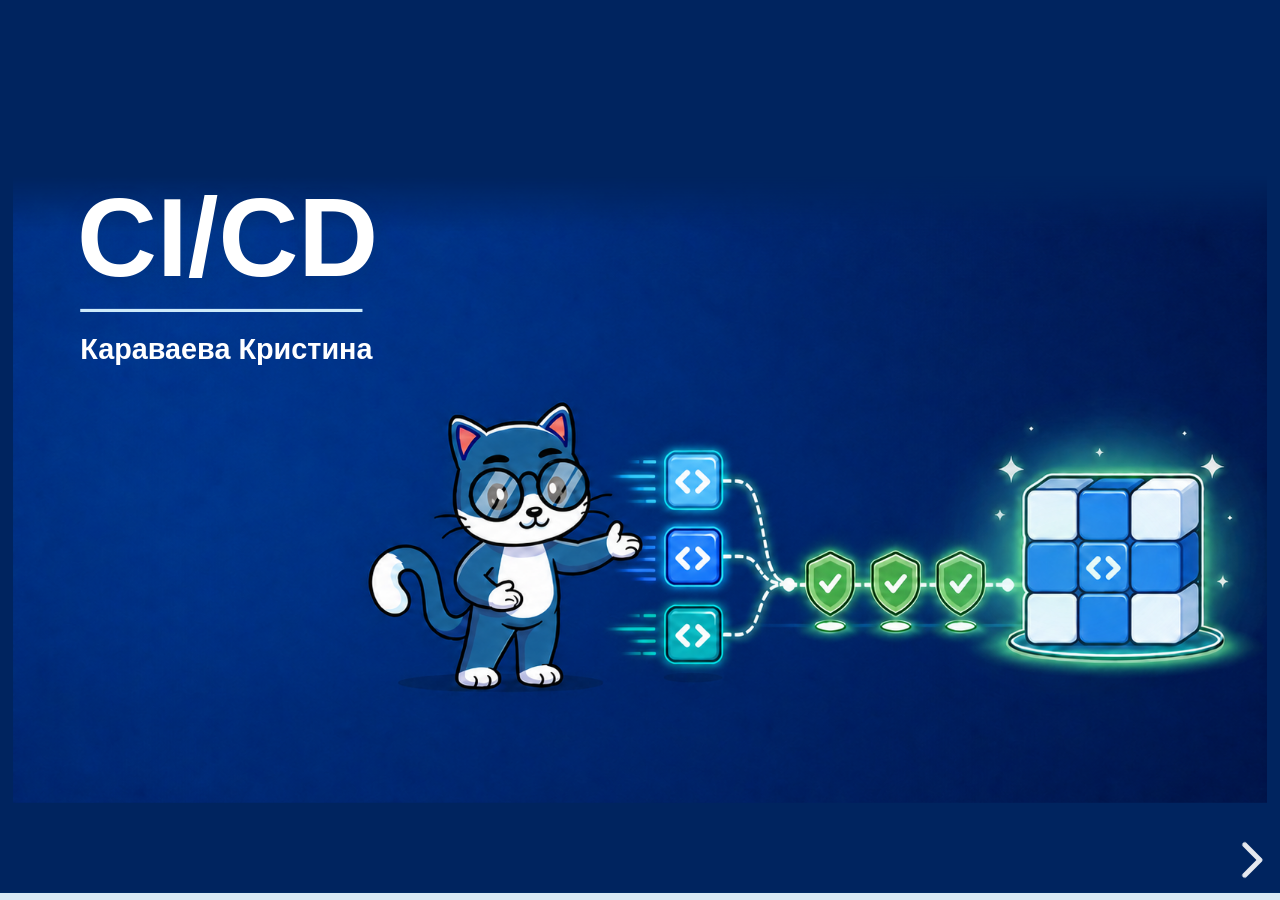
==== ci-cd-vetmanager/index.html @ f10a4ee6 "Place presentation at project Pages path" ====
<!doctype html>
<html lang="ru">
<head>
  <meta charset="utf-8">
  <meta name="viewport" content="width=device-width, initial-scale=1.0">
  <title>CI/CD — Караваева Кристина</title>
  <link rel="stylesheet" href="vendor/reveal/reveal.css">
  <link rel="stylesheet" href="css/vetmanager.css">
</head>
<body>
<script>if (new URLSearchParams(location.search).has('review-all')) document.body.classList.add('review-all');</script>
<div class="reveal">
  <div class="slides">

    <section class="title-slide" data-background-color="#00245f">
      <img class="title-slide__art" src="assets/images/title-concept-multiple-developers-shared-system-v3-motion-lines.png" alt="">
      <h1>CI/CD</h1><div class="rule"></div><div class="author">Караваева Кристина</div>
      <aside class="notes">Коротко представиться и обозначить цель: поговорить не только о pipeline, а о постоянной интеграции как о способе совместной работы.</aside>
    </section>

    <section class="center pipeline-intro">
      <img class="pipeline-intro__screen" src="assets/images/slide-02-image-01.png" alt="GitLab и CI">
      <div class="vm-brand-footer footer-left" aria-hidden="true">
        <img src="assets/images/vetmanager-footer-logo.png" alt="">
      </div>
      <aside class="notes">Начать с привычного образа CI в GitLab, а затем отделить интерфейс pipeline от самой инженерной практики.</aside>
    </section>

    <section class="dark-path" data-background-color="#000072">
      <h2>Путь изменения: от задачи до клиента</h2>
      <div class="path-track path-track--combined">
        <div class="path-illustration path-illustration--task fragment" data-fragment-index="0"><img src="assets/images/vm-cat-laptop-transparent.png" alt="Задача от Product Manager"><span>Задача от<br>Product Manager</span></div><div class="path-arrow path-link fragment" data-fragment-index="1"></div>
        <div class="path-step path-step--developer fragment" data-fragment-index="2">Developer<span class="path-caption">Git Push</span></div><div class="path-arrow path-link fragment" data-fragment-index="3"></div>
        <div class="path-step fragment" data-fragment-index="4">Code</div><div class="path-arrow path-link fragment" data-fragment-index="5"></div>
        <div class="path-step path-step--ci fragment" data-fragment-index="6">CI</div><div class="path-arrow path-link fragment" data-fragment-index="8"></div>
        <div class="path-cd-group fragment" data-fragment-index="9">
          <span class="path-phase-label">CD</span>
          <div class="path-step">Release</div><div class="path-arrow path-link"></div><div class="path-step path-step--deploy">Deploy</div>
        </div>
        <div class="path-arrow path-link path-link--client fragment" data-fragment-index="10"></div>
        <div class="path-illustration path-illustration--client fragment" data-fragment-index="11"><img src="assets/images/vm-cat-vet-transparent.png" alt="Клиент"><span>Клиент</span></div>
      </div>
      <div class="ci-workflow-panel fragment" data-fragment-index="7">
        <div class="ci-workflow-title">Базовый workflow CI</div>
        <div class="ci-workflow-flow">
          <span class="ci-flow-stage">Build</span><b class="ci-flow-arrow">→</b><span class="ci-flow-stage">Tests</span><b class="ci-flow-arrow">→</b><span class="ci-flow-stage">Lint</span><b class="ci-flow-arrow">→</b><span class="ci-flow-stage">Static Analysis</span><b class="ci-flow-arrow">→</b><span class="ci-ready ci-flow-stage">Ready for deploy</span>
        </div>
      </div>
      <div class="path-conclusion fragment" data-fragment-index="12">Ценность появляется, когда изменение дошло до клиента</div>
      <div class="vm-brand-footer footer-standard footer-inverse" aria-hidden="true"><img src="assets/images/vetmanager-footer-logo-inverse-transparent.png" alt=""></div>
      <aside class="notes">Любое изменение начинается не с кода, а с потребности клиента. Программист написал код, залил изменения — CI автоматически проверил их. Но на этом путь изменения не заканчивается. Дальше начинается CD: подготавливается Release и выполняется Deploy. И только после Deploy результат становится доступен клиенту. Поэтому написанный или даже успешно проверенный код сам по себе ещё не приносит ценности. Ценность появляется, когда изменение действительно дошло до клиента.</aside>
    </section>

    <section class="definition-slide">
      <h2>Из чего состоит CI/CD</h2>
      <div class="definition-grid">
        <div class="definition-card definition-card--focus">
          <h3>Continuous<br>Integration</h3>
          <p>Практика частого объединения небольших изменений с общей кодовой базой и их автоматической проверки</p>
        </div>
        <div class="definition-card">
          <h3>Continuous<br>Delivery</h3>
          <p>Система всегда готова к релизу, выкладка в production запускается вручную</p>
        </div>
        <div class="definition-card">
          <h3>Continuous<br>Deployment</h3>
          <p>Каждое успешно проверенное изменение автоматически выкладывается в production</p>
        </div>
      </div>
      <div class="vm-brand-footer footer-standard" aria-hidden="true"><img src="assets/images/vetmanager-footer-logo.png" alt=""></div>
      <aside class="notes">CI — это практика частого объединения небольших изменений и их автоматической проверки. Continuous Delivery означает, что система постоянно готова к выпуску, но production deploy запускает человек. В Continuous Deployment успешно проверенное изменение выкладывается автоматически. Основной акцент первой части доклада — Continuous Integration.</aside>
    </section>

    <section>
      <h2>Типичный pipeline</h2>
      <div class="screenshot-one"><img src="assets/images/slide-06-image-01.png" alt="Pipeline"></div>
      <div class="vm-brand-footer footer-standard" aria-hidden="true"><img src="assets/images/vetmanager-footer-logo.png" alt=""></div>
      <aside class="notes">На реальном pipeline показать параллельные этапы. Подчеркнуть: pipeline — инструмент CI, но не вся практика.</aside>
    </section>

    <section class="goals-slide">
      <h2>Основные цели CI</h2>
      <div class="goals-layout">
        <div class="definition-grid">
          <div class="definition-card definition-card--focus"><h3>1. Быстрая<br>обратная связь</h3><ul><li>Успешно ли собираются Docker-образы приложения</li><li>Упали ли тесты</li><li>Есть ли конфликт зависимостей</li></ul></div>
          <div class="definition-card"><h3>2. Меньше<br>integration hell</h3><ul><li>Меньше merge-конфликтов</li><li>Раньше видны несовместимые изменения</li><li>Интеграция маленькими порциями</li></ul></div>
          <div class="definition-card"><h3>3. Автоматизация<br>качества</h3><ul><li>Code style</li><li>Security scanning и SAST</li><li>Coverage</li><li>Dependency checks</li></ul></div>
        </div>
        <div class="goals-ci-visual"><img src="assets/images/continuous-integration-green-pipeline.png" alt="Успешный pipeline Continuous Integration"></div>
      </div>
      <div class="vm-brand-footer footer-standard" aria-hidden="true"><img src="assets/images/vetmanager-footer-logo.png" alt=""></div>
      <aside class="notes">CI нужен не ради зелёного экрана. Он быстрее сообщает о проблемах, уменьшает стоимость интеграции и автоматизирует повторяющиеся проверки.</aside>
    </section>

    <section class="practice-overview">
      <h2>Практики хорошего CI</h2>
      <div class="practice-grid">
        <div class="card practice active">Маленькие коммиты</div><div class="card practice">Частые merge</div>
        <div class="card practice">Fast feedback</div><div class="card practice">Green build policy</div>
      </div><div class="vm-brand-footer footer-standard" aria-hidden="true"><img src="assets/images/vetmanager-footer-logo.png" alt=""></div>
      <aside class="notes">Первая практика — небольшие изменения. Чем меньше change set, тем проще понять причину проблемы.</aside>
    </section>

    <section class="small-change-criteria-slide">
      <h2>Что значит небольшое изменение?</h2>
      <p class="subtitle">Не количество строк, а свойства изменения</p>
      <div class="small-change-criteria">
        <div class="small-change-criterion"><span>1</span><strong>Одна понятная цель</strong></div>
        <div class="small-change-criterion"><span>2</span><strong>Легко понять и проверить</strong></div>
        <div class="small-change-criterion"><span>3</span><strong>Можно безопасно интегрировать</strong></div>
        <div class="small-change-criterion"><span>4</span><strong>После интеграции система работает</strong></div>
        <div class="small-change-criterion"><span>5</span><strong>Причину ошибки легко найти</strong></div>
        <div class="small-change-criterion"><span>6</span><strong>Изменение можно быстро откатить</strong></div>
      </div>
      <div class="vm-brand-footer footer-standard" aria-hidden="true"><img src="assets/images/vetmanager-footer-logo.png" alt=""></div>
      <aside class="notes">Универсального числа строк нет. В книгах «Совершенный код» и «Экстремальное программирование» размер определяется не количеством строк, а свойствами изменения. А теперь посмотрим на исторические примеры, в которых почти все эти признаки нарушены.</aside>
    </section>

    <section>
      <h2>Маленькие коммиты</h2><p class="subtitle">Чем меньше change set, тем легче локализовать проблему</p>
      <div class="screenshots"><img src="assets/images/slide-09-image-01.png"><img src="assets/images/slide-09-image-02.png"></div>
      <div class="vm-brand-footer footer-standard" aria-hidden="true"><img src="assets/images/vetmanager-footer-logo.png" alt=""></div>
      <aside class="notes">На примерах показать, как тысячи строк и десятки файлов превращают одну задачу в набор связанных рисков.</aside>
    </section>

    <section class="practice-overview">
      <h2>Практики хорошего CI</h2>
      <div class="practice-grid">
        <div class="card practice">Маленькие коммиты</div><div class="card practice active">Частые merge</div>
        <div class="card practice">Fast feedback</div><div class="card practice">Green build policy</div>
      </div><div class="vm-brand-footer footer-standard" aria-hidden="true"><img src="assets/images/vetmanager-footer-logo.png" alt=""></div>
      <aside class="notes">Следующая практика — не держать feature-ветки неделями.</aside>
    </section>

    <section>
      <h2>Частые merge</h2><p class="subtitle">Feature branches не должны жить неделями</p>
      <div class="screenshots"><img src="assets/images/slide-11-image-01.png"><img src="assets/images/slide-11-image-02.png"></div>
      <div class="vm-brand-footer footer-standard" aria-hidden="true"><img src="assets/images/vetmanager-footer-logo.png" alt=""></div>
      <aside class="notes">Показать реальный возраст MR. За месяцы основная ветка и feature-ветка успевают сильно разойтись.</aside>
    </section>

    <section class="practice-overview">
      <h2>Практики хорошего CI</h2>
      <div class="practice-grid">
        <div class="card practice">Маленькие коммиты</div><div class="card practice">Частые merge</div>
        <div class="card practice active">Fast feedback</div><div class="card practice">Green build policy</div>
      </div><div class="vm-brand-footer footer-standard" aria-hidden="true"><img src="assets/images/vetmanager-footer-logo.png" alt=""></div>
      <aside class="notes">Чем быстрее pipeline, тем быстрее разработчик получает полезный сигнал, пока контекст задачи не потерян.</aside>
    </section>

    <section>
      <h2>Fast feedback</h2><p class="subtitle">CI должен быстро возвращать результат: в идеале — менее чем за 10 минут</p>
      <div class="screenshots"><img src="assets/images/slide-13-image-01.png"><img src="assets/images/slide-13-image-02.png"></div>
      <div class="vm-brand-footer footer-standard" aria-hidden="true"><img src="assets/images/vetmanager-footer-logo.png" alt=""></div>
      <aside class="notes">На примере показать параллельное выполнение build, codecheck и тестов. Ждём не сумму этапов, а самый длинный путь.</aside>
    </section>

    <section class="practice-overview">
      <h2>Практики хорошего CI</h2>
      <div class="practice-grid">
        <div class="card practice">Маленькие коммиты</div><div class="card practice">Частые merge</div>
        <div class="card practice">Fast feedback</div><div class="card practice active">Green build policy</div>
      </div><div class="vm-brand-footer footer-standard" aria-hidden="true"><img src="assets/images/vetmanager-footer-logo.png" alt=""></div>
      <aside class="notes">Красный pipeline останавливает дальнейшую интеграцию: сначала возвращаем доверие к основной ветке.</aside>
    </section>

    <section>
      <h2>Green build policy</h2><p class="subtitle">Сломанный pipeline нельзя мерджить. Сначала возвращаем сборку в green</p>
      <div class="screenshot-one"><img src="assets/images/slide-15-image-01.png"></div>
      <div class="vm-brand-footer footer-standard" aria-hidden="true"><img src="assets/images/vetmanager-footer-logo.png" alt=""></div>
      <aside class="notes">Сломанная основная ветка перестаёт быть надёжной точкой интеграции. Исключения допустимы только по заранее определённой процедуре.</aside>
    </section>

    <section class="xp-rhythm-slide">
      <h2>Когда изменение действительно закончено?</h2>
      <div class="xp-guideline"><strong>Ориентир XP <span>(Extreme Programming)</span>:</strong> код не остаётся неинтегрированным дольше двух часов</div>
      <div class="xp-cycle" aria-label="Рабочий цикл постоянной интеграции">
        <div class="xp-step"><span>1</span><strong>Небольшой шаг</strong></div>
        <div class="xp-arrow">→</div>
        <div class="xp-step"><span>2</span><strong>Интеграция<br>с общей версией</strong></div>
        <div class="xp-arrow">→</div>
        <div class="xp-step xp-step--green"><span>3</span><strong>Все тесты<br>проходят</strong></div>
        <div class="xp-arrow">→</div>
        <div class="xp-step xp-step--next"><span>4</span><strong>Следующий шаг</strong></div>
      </div>
      <div class="xp-return"><span>Естественный ритм разработки</span></div>
      <div class="xp-conclusion">Интеграция — завершение разработки, а не отдельная работа после неё</div>
      <div class="xp-source">Кент Бек · «Экстремальное программирование», 2002 · Глава 16, стр. 127–129</div>
      <div class="vm-brand-footer footer-standard" aria-hidden="true"><img src="assets/images/vetmanager-footer-logo.png" alt=""></div>
      <aside class="notes">
        У Кента Бека задача не заканчивается в момент, когда разработчик дописал код или открыл merge request.

        Каждый небольшой эпизод разработки должен завершиться интеграцией с текущей версией системы и прохождением всех тестов.

        Бек приводит очень строгий ориентир: код не должен оставаться неинтегрированным дольше двух часов. Я не предлагаю буквально установить для каждой задачи такой норматив. Эта цифра показывает масштаб идеи: речь идёт о часах, а не о неделях жизни отдельной ветки.

        После успешной интеграции разработчик может мысленно закрыть один шаг и перейти к следующему. Бек называет это естественным ритмом разработки.

        Если изменение невозможно интегрировать небольшим законченным шагом, возможно, его нужно дополнительно декомпозировать.

        Поэтому CI — это не pipeline, который запускается после окончания большой задачи. Это часть определения того, что задача действительно закончена.

        Мы получили рабочий ритм CI: небольшое изменение интегрировано, проверено, основная версия снова в green. Теперь следующий вопрос — достаточно ли этого, чтобы текущую версию можно было выпустить в production?
      </aside>
    </section>

    <section class="definition-slide definition-slide--delivery-focus">
      <h2>Из чего состоит CI/CD</h2>
      <div class="definition-grid">
        <div class="definition-card"><h3>Continuous<br>Integration</h3><p>Практика частого объединения небольших изменений с общей кодовой базой и их автоматической проверки</p></div>
        <div class="definition-card definition-card--current"><h3>Continuous<br>Delivery</h3><p>Система всегда готова к релизу, выкладка в production запускается вручную</p></div>
        <div class="definition-card"><h3>Continuous<br>Deployment</h3><p>Каждое успешно проверенное изменение автоматически выкладывается в production</p></div>
      </div><div class="vm-brand-footer footer-standard" aria-hidden="true"><img src="assets/images/vetmanager-footer-logo.png" alt=""></div>
      <aside class="notes">Переходим от интеграции к готовности системы к выпуску.</aside>
    </section>

    <section class="delivery-slide">
      <h2>Delivery vs Deployment</h2>
      <div class="delivery-compare">
        <div class="card delivery-option delivery-option--manual"><h3>Continuous Delivery</h3></div>
        <div class="card delivery-option delivery-option--automatic"><h3>Continuous Deployment</h3></div>
        <svg class="delivery-arrows" viewBox="0 0 1000 550" preserveAspectRatio="none" aria-hidden="true">
          <defs><marker id="delivery-arrowhead" markerWidth="8" markerHeight="8" refX="7" refY="4" orient="auto"><path d="M0,0 L8,4 L0,8 Z"></path></marker></defs>
          <path d="M250 205 L475 442"></path>
          <path d="M750 205 L525 442"></path>
        </svg>
        <img class="delivery-cat" src="assets/images/cat-on-keyboard-transparent.png" alt="Кот стоит на клавиатуре">
        <img class="delivery-automation" src="assets/images/love-is-continuous-deployment.png" alt="Три успешные проверки и автоматический deploy">
        <div class="delivery-action delivery-action--manual">Manual approval</div>
        <div class="delivery-action delivery-action--automatic">Automatic</div>
        <div class="delivery-target"><strong>Deploy to production</strong></div>
      </div>
      <div class="conclusion">Каждое изменение потенциально готово к production</div>
      <div class="vm-brand-footer footer-standard" aria-hidden="true"><img src="assets/images/vetmanager-footer-logo.png" alt=""></div>
      <aside class="notes">Разница одна, но принципиальная: в Delivery решение о production deploy принимает человек, в Deployment — система.</aside>
    </section>

    <section class="content-fill ci-levels-slide">
      <h2>CI и Continuous Delivery — разные уровни готовности</h2>
      <div class="ci-levels-layout">
        <div class="ci-levels-cards">
          <div class="card active"><h3>Continuous Integration</h3><div class="step-list"><span>Небольшие изменения</span><b>↓</b><span>Частая интеграция</span><b>↓</b><span>Автоматические Build и Tests</span><b>↓</b><span>Ошибки исправляются сразу</span><b>↓</b><span>Основная ветка остаётся рабочей</span></div></div>
          <div class="card"><h3>Continuous Delivery</h3><div class="step-list"><span>Версия технически готова</span><b>↓</b><span>Её можно выпустить в production по запросу</span></div></div>
        </div>
        <div class="ci-levels-visual"><img src="assets/images/continuous-integration-green-pipeline-cat.png" alt="Успешный pipeline Continuous Integration"></div>
      </div>
      <div class="conclusion">Работающий CI — необходимая основа, но ещё не гарантия Continuous Delivery</div>
      <div class="vm-brand-footer footer-standard" aria-hidden="true"><img src="assets/images/vetmanager-footer-logo.png" alt=""></div>
      <aside class="notes">CI — постоянный процесс интеграции, а не состояние после разбора большого merge. Delivery добавляет готовность к выпуску.</aside>
    </section>

    <section class="content-fill delivery-benefits-slide">
      <h2>Зачем нужен Continuous Delivery</h2><p class="subtitle">Готовность к релизу по запросу</p>
      <div class="grid-2">
        <div class="card"><h3>Техническая готовность</h3><p>Текущую версию можно выпустить без отдельной длительной стабилизации</p></div>
        <div class="card"><h3>Ручной выбор момента</h3><p>Частота релизов — решение команды</p></div>
      </div>
      <div class="conclusion">Постоянная готовность к production — свойство процесса</div>
      <div class="vm-brand-footer footer-standard" aria-hidden="true"><img src="assets/images/vetmanager-footer-logo.png" alt=""></div>
      <aside class="notes">Delivery не требует ежедневных релизов. Важно, могла ли команда безопасно выпустить текущую версию раньше.</aside>
    </section>

    <section class="content-fill qa-readiness-slide">
      <h2>QA: подтверждает или создаёт готовность?</h2>
      <div class="grid-2">
        <div class="card good"><h3>✓ Continuous Delivery есть</h3><div class="step-list"><span>Green pipeline</span><b>↓</b><span>Версия технически готова</span><b>↓</b><span>регресс</span><span>QA подтверждают качество и снижают остаточный риск</span></div><p class="card-verdict"><span>Готовность достигнута до QA</span></p></div>
        <div class="card bad"><h3>✕ Continuous Delivery нет</h3><div class="step-list"><span>Green pipeline</span><b>↓</b><span>QA выявляет критические ошибки</span><b>↓</b><span>Исправления и длительная стабилизация</span><b>↓</b><span>Версия становится готовой</span></div><p class="card-verdict card-verdict--sequence"><span>Готовность создаётся только после QA</span><b>↓</b><span>Дополнительная нагрузка на QA</span></p></div>
      </div><div class="vm-brand-footer footer-standard" aria-hidden="true"><img src="assets/images/vetmanager-footer-logo.png" alt=""></div>
      <aside class="notes">Ручное QA не противоречит Delivery. Вопрос в том, подтверждает QA готовность или только создаёт её через исправления.</aside>
    </section>

    <section class="deployment-visual-transition">
      <h2>Continuous Deployment</h2>
      <p>Автоматически — не значит бесконтрольно</p>
      <img src="assets/images/continuous-deployment-controlled-automatic-deploy.png" alt="Контролируемый автоматический deploy: проверки, выкладка, мониторинг и rollback">
      <div class="vm-brand-footer footer-standard" aria-hidden="true"><img src="assets/images/vetmanager-footer-logo.png" alt=""></div>
      <aside class="notes">Continuous Delivery означает, что версия технически готова, но решение о production deploy принимает человек. Чтобы перейти к Continuous Deployment, недостаточно просто удалить кнопку ручного подтверждения. Автоматический deploy безопасен не потому, что мы убрали человека, а потому, что заменили ручной approval автоматизированными проверками и контролем. Поэтому автоматически — не значит бесконтрольно.</aside>
    </section>

    <section class="compact-title deployment-fill">
      <h2>Continuous Deployment: что нужно для автоматического deploy</h2>
      <p class="subtitle">Green pipeline должен быть достаточным основанием для выпуска</p>
      <div class="flow">
        <div class="flow-node"><strong>До deploy</strong><br>Надёжные автоматические проверки критичных сценариев</div><div class="arrow">→</div>
        <div class="flow-node primary"><strong>Production deploy</strong><br>Воспроизводимая автоматическая выкладка</div><div class="arrow">→</div>
        <div class="flow-node"><strong>После deploy</strong><br>Health checks и мониторинг<br>Быстрый rollback при проблеме</div>
      </div>
      <div class="conclusion">Убираем ручной approval только после автоматизации контроля риска</div>
      <div class="vm-brand-footer footer-standard" aria-hidden="true"><img src="assets/images/vetmanager-footer-logo.png" alt=""></div>
      <aside class="notes">Green pipeline должен стать достаточным основанием для безопасной выкладки. До deploy автоматически проверяются критичные пользовательские сценарии, зависимости, конфигурация и другие существенные риски. Если после green pipeline всё ещё обязателен ручной регресс, без которого неизвестно, работает ли приложение, автоматически выкладывать такую версию нельзя. Сам production deploy должен быть воспроизводимым и не зависеть от ручных команд или знаний конкретного разработчика. После выкладки нужны health checks и мониторинг, а при проблеме — быстрый rollback или отключение изменения с помощью feature flag. Только после автоматизации контроля риска можно убрать manual approval. Continuous Deployment — это контроль, автоматизированный до, во время и после production deploy.</aside>
    </section>

    <section class="deployment-antipattern-slide">
      <h2>Автоматизация ≠ отсутствие контроля</h2>
      <div class="deployment-antipattern-layout">
        <div class="deployment-antipattern-visual"><img src="assets/images/cat-continuous-deployment-antipattern.png" alt="Кот у компьютера со спутанными проводами"></div>
        <div class="deployment-antipattern-message">
          <p>Continuous Deployment — это не «оно само»</p>
          <p>Это автоматизированный контроль<br><strong>до, во время и после deploy</strong></p>
        </div>
      </div>
      <div class="vm-brand-footer footer-standard" aria-hidden="true"><img src="assets/images/vetmanager-footer-logo.png" alt=""></div>
      <aside class="notes">Картинка — намеренный антипример. Continuous Deployment — не случайность и не отсутствие контроля. Ручное действие заменяется проверяемым автоматизированным процессом.</aside>
    </section>

    <section class="ci-goals-hell">
      <h2>Основные цели CI</h2>
      <div class="ci-goals-hell-layout">
        <div class="grid-3">
          <div class="card"><h3>1. Быстрая обратная связь</h3><ul><li>Успешно ли собираются Docker-образы приложения</li><li>Упали ли тесты</li><li>Есть ли конфликт зависимостей</li></ul></div>
          <div class="card active"><h3>2. Меньше integration hell</h3><ul><li>Меньше merge-конфликтов</li><li>Раньше видны несовместимые изменения</li><li>Интеграция маленькими порциями</li></ul></div>
          <div class="card"><h3>3. Автоматизация качества</h3><ul><li>Code style</li><li>Security scanning и SAST</li><li>Coverage</li><li>Dependency checks</li></ul></div>
        </div>
        <img class="ci-goals-hell__visual" src="assets/images/integration-hell-overview-v4.png" alt="Конфликты, сломанный pipeline и баги при поздней интеграции">
      </div>
      <div class="vm-brand-footer footer-standard" aria-hidden="true"><img src="assets/images/vetmanager-footer-logo.png" alt=""></div>
      <aside class="notes">Возвращаемся ко второй цели CI и раскрываем integration hell подробнее.</aside>
    </section>

    <section class="statement-fill">
      <h2>Integration hell</h2>
      <div class="card" style="margin:40px auto;max-width:82%"><p style="font-size:.95em">Болезненное и рискованное объединение изменений, которые слишком долго разрабатывались изолированно</p></div>
      <div class="conclusion">Чем дольше код живёт отдельно, тем дороже его интеграция</div>
      <div class="midpoint-easter-egg">Экватор доклада пройден. Ты всё ещё здесь? Моргни два раза</div>
      <div class="vm-brand-footer footer-standard" aria-hidden="true"><img src="assets/images/vetmanager-footer-logo.png" alt=""></div>
      <aside class="notes">Наша цель — не научиться разбирать последствия integration hell, а не допускать его появления.</aside>
    </section>

    <section class="center merge-pain-slide">
      <h1>Как больно,<br>когда код не сливается</h1>
      <img class="merge-pain-cat" src="assets/images/cat-loves-his-job.png" alt="Кот с надписью «Я люблю свою работу»">
      <div class="vm-brand-footer footer-left" aria-hidden="true"><img src="assets/images/vetmanager-footer-logo.png" alt=""></div>
      <aside class="notes">Короткая эмоциональная пауза перед разбором разных типов конфликтов.</aside>
    </section>

    <section class="content-fill conflict-types-slide">
      <h2>Конфликты — только видимая часть</h2>
      <div class="grid-3">
        <div class="card"><h3>Текстовые</h3><p>Git не может автоматически объединить изменения одного участка файла</p></div>
        <div class="card"><h3>Логические</h3><p>Код успешно объединился, но изменения несовместимы по смыслу</p></div>
        <div class="card"><h3>Окружение и данные</h3><p>Конфликтуют миграции, зависимости, конфигурация или внешние сервисы</p></div>
      </div>
      <div class="conclusion">Код может слиться без merge-конфликта — и всё равно сломаться</div>
      <div class="vm-brand-footer footer-left" aria-hidden="true"><img src="assets/images/vetmanager-footer-logo.png" alt=""></div>
      <aside class="notes">Привести примеры сигнатуры метода, API-контракта, миграции, PHP-пакета и переменной окружения.</aside>
    </section>

    <section class="content-fill conflict-strategies-slide">
      <h2>Как команды работают с конфликтами</h2>
      <div class="conflict-strategies-grid">
        <div class="conflict-strategy-card"><h3>Кто последний — тот и прав</h3><p>Последнее сохранение перезаписывает предыдущее</p><p>Код на FTP без Git</p><p><strong>Риск: потеря изменений</strong></p></div>
        <div class="conflict-strategy-card"><h3>Блокировка</h3><p>Пока один редактирует, остальные ждут</p><p>Сообщение о hotfix в чате</p><p><strong>Цена: очереди и скрытые простои</strong></p></div>
        <div class="conflict-strategy-card conflict-strategy-card--focus"><h3>Постоянное слияние</h3><p>Небольшие изменения сразу попадают в общую версию</p><p>Google Docs и частые merge</p><p><strong>Конфликты обнаруживаются рано</strong></p></div>
      </div>
      <div class="conclusion">Задача CI — сделать конфликты ранними, маленькими и дешёвыми</div>
      <div class="vm-brand-footer footer-standard" aria-hidden="true"><img src="assets/images/vetmanager-footer-logo.png" alt=""></div>
      <aside class="notes">Google Docs — почти идеальная метафора постоянного слияния: изменения маленькие, сразу объединяются и видны всем. С кодом сложнее: он зависит от базы данных, сервисов, зависимостей и окружения, а успешное текстовое слияние ещё не означает, что система работает. Поэтому к частой интеграции добавляются сборка и автоматические проверки. Дальше — «Багопровод Романичева».</aside>
    </section>

    <section>
      <h2>Багопровод Романичева</h2>
      <div class="screenshot-one"><img src="assets/images/slide-33-image-01.png" style="max-height:560px"></div>
      <div class="vm-brand-footer footer-left" aria-hidden="true"><img src="assets/images/vetmanager-footer-logo.png" alt=""></div>
      <aside class="notes">Каждый уровень проверки фильтрует свой класс ошибок. Но даже после всех фильтров абсолютной гарантии нет.</aside>
    </section>

    <section class="content-fill delivery-benefits-slide integration-approaches-slide">
      <h2>Интеграции от Макконнелла</h2>
      <div class="integration-source">Стив Макконнелл · «Совершенный код», 2-е издание, 2010 · Глава 29 — «Интеграция»</div>
      <p class="subtitle integration-definition">Интеграция — объединение отдельных программных компонентов в единую систему</p>
      <div class="grid-2 integration-approaches-grid">
        <div class="card integration-approach-card">
          <h3>Поэтапная интеграция</h3>
          <p>Компоненты долго разрабатываются отдельно, а затем впервые объединяются одновременно</p>
        </div>
        <div class="card integration-approach-card">
          <h3>Инкрементная интеграция</h3>
          <p>Компоненты добавляются в работающую систему небольшими порциями и сразу проверяются</p>
        </div>
      </div>
      <div class="integration-approaches-conclusion">Последовательность объединения влияет на то, насколько легко найти причину ошибки</div>
      <div class="vm-brand-footer footer-standard" aria-hidden="true"><img src="assets/images/vetmanager-footer-logo.png" alt=""></div>
      <aside class="notes">
        Макконнелл использует термин «интеграция» для операции, при которой отдельные программные компоненты объединяются в единую систему.

        Интеграция тесно связана с последовательностью разработки: важно не только написать компоненты, но и решить, когда и в каком порядке соединять их друг с другом.

        Здесь важно не запутаться в термине «поэтапная интеграция». В переводе книги так называется подход, при котором компоненты сначала создаются отдельно, а затем соединяются практически одновременно.

        Альтернатива — инкрементная интеграция. Работающая система растёт постепенно: добавили компонент, соединили с существующей системой, проверили результат.

        Внутри инкрементной интеграции Макконнелл рассматривает шесть стратегий: сверху вниз, снизу вверх, сэндвич, по рискам, по функциональности и T-образную. Нам сейчас важны не детали каждой стратегии, а общий принцип: система растёт и проверяется небольшими шагами.

        В большинстве публикаций под непрерывной интеграцией понимается интеграция не реже одного раза в день. В современном процессе желательно делать это ещё чаще — по мере готовности небольших изменений.
      </aside>
    </section>

    <section class="blast-fill big-bang-slide">
      <h2>Интеграция большого взрыва</h2>
      <div class="big-bang-visual">
        <img src="assets/images/big-bang-integration-mcconnell-v2.png" alt="Интеграция большого взрыва: глобальные переменные, слабая инкапсуляция, плохо документированные интерфейсы и различные подходы к обработке ошибок">
        <span class="big-bang-label label-error-handling">Различные подходы<br>к обработке ошибок</span>
        <span class="big-bang-label label-encapsulation">Слабая инкапсуляция</span>
        <span class="big-bang-label label-globals">Глобальные переменные</span>
        <span class="big-bang-label label-interfaces">Плохо документированные<br>интерфейсы</span>
      </div>
      <div class="big-bang-conclusion">Когда всё соединяется впервые, под подозрением оказываются все компоненты и связи между ними</div>
      <div class="source-note">По мотивам: Стив Макконнелл, «Совершенный код», глава 29, рис. 29-2.</div>
      <div class="vm-brand-footer footer-left" aria-hidden="true"><img src="assets/images/vetmanager-footer-logo.png" alt=""></div>
      <aside class="notes">Макконнелл показывает не конкретные технологии, а причины, из-за которых большая интеграция становится непредсказуемой. Это глобальные переменные, слабая инкапсуляция, плохо документированные интерфейсы и разные подходы к обработке ошибок. Каждая из этих проблем отдельно уже усложняет разработку. Но при большом взрыве они впервые проявляются одновременно, поэтому мы не понимаем, где именно искать источник ошибки. Книга описывает общую архитектурную проблему. Теперь посмотрим, в каких частях современной системы эти проблемы могут проявиться.</aside>
    </section>

    <section class="blast-fill big-bang-slide big-bang-modern-slide">
      <h2>Большой взрыв в современной системе</h2>
      <div class="big-bang-visual big-bang-animation" aria-label="API, миграции, frontend, интеграции, зависимости и окружение объединяются в один код, после чего происходит большой взрыв">
        <svg class="bb-flow-layer" viewBox="0 0 1440 520" aria-hidden="true">
          <defs>
            <marker id="bb-arrow" viewBox="0 0 10 10" refX="8.5" refY="5" markerWidth="8" markerHeight="8" orient="auto">
              <path d="M0 0 L10 5 L0 10 Z"></path>
            </marker>
          </defs>
          <path class="bb-flow bb-flow-api" pathLength="1" d="M330 105 C385 105 390 165 412 205"></path>
          <path class="bb-flow bb-flow-migrations" pathLength="1" d="M330 260 C365 260 390 260 412 260"></path>
          <path class="bb-flow bb-flow-frontend" pathLength="1" d="M330 415 C385 415 392 350 412 315"></path>
          <path class="bb-flow bb-flow-integrations" pathLength="1" d="M760 105 C730 105 714 165 692 205"></path>
          <path class="bb-flow bb-flow-dependencies" pathLength="1" d="M760 260 C730 260 714 260 692 260"></path>
          <path class="bb-flow bb-flow-environment" pathLength="1" d="M760 415 C730 415 714 350 692 315"></path>
        </svg>

        <img class="bb-card bb-card-api" src="assets/images/big-bang-card-api-exact-v3-clean.png" alt="">
        <img class="bb-card bb-card-migrations" src="assets/images/big-bang-card-migrations-exact-v3-clean.png" alt="">
        <img class="bb-card bb-card-frontend" src="assets/images/big-bang-card-frontend-exact-v3-clean.png" alt="">
        <img class="bb-card bb-card-integrations" src="assets/images/big-bang-card-integrations-exact-v3-clean.png" alt="">
        <img class="bb-card bb-card-dependencies" src="assets/images/big-bang-card-dependencies-exact-v3-clean.png" alt="">
        <img class="bb-card bb-card-environment" src="assets/images/big-bang-card-environment-exact-v3-clean.png" alt="">

        <div class="bb-code-module" aria-hidden="true">
          <div class="bb-code-bar"><i></i><i></i><i></i></div>
          <div class="bb-code-symbol">&lt;/&gt;</div>
          <div class="bb-code-lines"><i></i><i></i><i></i></div>
        </div>

        <div class="bb-blast-flash" aria-hidden="true"></div>
        <img class="bb-final-diagram" src="assets/images/big-bang-integration.png" alt="">
        <img class="bb-cat bb-cat-conductor" src="assets/images/cat-integration-conductor-designer-eyes-v2-trimmed.png" alt="Кот жестом предлагает объединить компоненты">
        <img class="bb-cat bb-cat-surprised" src="assets/images/cat-integration-after-explosion-designer-eyes-v3-trimmed.png" alt="Удивлённый кот после большого взрыва">

        <span class="big-bang-label label-api">API</span>
        <span class="big-bang-label label-migrations">Миграции</span>
        <span class="big-bang-label label-frontend">Frontend</span>
        <span class="big-bang-label label-integrations">Интеграции</span>
        <span class="big-bang-label label-dependencies">Зависимости</span>
        <span class="big-bang-label label-environment">Окружение</span>
      </div>
      <div class="big-bang-conclusion">Чем больше областей соединяются одновременно, тем труднее определить источник проблемы</div>
      <div class="source-note">Современный пример по мотивам: Стив Макконнелл, «Совершенный код», глава 29, рис. 29-2.</div>
      <div class="vm-brand-footer footer-left" aria-hidden="true"><img src="assets/images/vetmanager-footer-logo.png" alt=""></div>
      <aside class="notes">Сегодня система состоит из API, миграций, Frontend, внешних интеграций, зависимостей и окружения. Каждая часть может работать отдельно, но проблемы часто возникают именно при их взаимодействии. Если всё объединяется одним большим шагом, мы получаем сразу много возможных источников ошибки. Неизвестно, находится ли проблема внутри отдельного компонента или появилась на стыке между ними. Альтернатива большому взрыву — не соединять всё одновременно. При инкрементной интеграции система растёт небольшими проверяемыми шагами.</aside>
    </section>

    <section class="incremental-integration-slide">
      <h2>Поэтапная и инкрементная интеграция</h2>
      <div class="integration-comparison-visual">
        <img class="comparison-image-half comparison-image-left" src="assets/images/phased-vs-incremental-integration.png" alt="Поэтапная интеграция">
        <img class="comparison-image-half comparison-image-right" src="assets/images/phased-vs-incremental-integration.png" alt="Инкрементная интеграция">
        <ul class="incremental-methods-list">
          <li>сверху вниз</li>
          <li>снизу вверх</li>
          <li>сэндвич</li>
          <li>по рискам</li>
          <li>по функциональности</li>
          <li>T-образная</li>
        </ul>
      </div>
      <div class="integration-comparison-labels" aria-hidden="true">
        <div>Поэтапная интеграция</div>
        <div>Инкрементная интеграция</div>
      </div>
      <div class="incremental-conclusion">Всё объединили одновременно — под подозрением вся система<br>Добавили небольшой шаг — сначала проверяем его и место подключения</div>
      <div class="source-note">По мотивам: Стив Макконнелл, «Совершенный код», глава 29, рис. 29-4.</div>
      <div class="vm-brand-footer footer-standard" aria-hidden="true"><img src="assets/images/vetmanager-footer-logo.png" alt=""></div>
      <aside class="notes">
        При инкрементной интеграции мы не ждём, пока будут готовы все компоненты.

        Сначала создаётся небольшая работающая основа. Затем к ней добавляется один компонент или небольшая группа компонентов.

        После каждого шага система проверяется.

        Если появилась ошибка, круг подозреваемых значительно меньше: вероятнее всего, проблема находится в новом компоненте или в месте его соединения с существующей системой.

        Это не означает, что конфликтов и ошибок больше не будет. Они просто обнаруживаются раньше и небольшими порциями.

        Инкрементную интеграцию можно выполнять разными способами: двигаться сверху вниз, снизу вверх, одновременно с двух сторон, начинать с наиболее рискованных компонентов или добавлять систему по отдельным функциям.

        Для нашего доклада важнее не конкретный порядок, а сам принцип: не накапливать изолированные изменения и не соединять их все одновременно.

        Инкрементная интеграция уменьшает размер одного шага. Continuous Integration добавляет к этому частоту и автоматическую проверку каждого шага.
      </aside>
    </section>

    <section class="chain-fill torcat-risk-slide">
      <h2>Не складываем все риски в один релиз</h2>
      <div class="torcat-risk-layout">
        <div class="flow vertical risk-chain">
          <div class="flow-node">Баги полностью исключить нельзя</div><div class="arrow">↓</div>
          <div class="flow-node">Меньше изменений за один раз</div><div class="arrow">↓</div>
          <div class="flow-node">Меньше проблем одновременно</div><div class="arrow">↓</div>
          <div class="flow-node primary">Проще найти причину и исправить</div>
        </div>
        <div class="torcat-risk-visual"><img src="assets/images/schwarzekot-risk-white.png" alt="Шварцекот готов разобраться с багами"></div>
      </div>
      <div class="conclusion">Выпускаем изменения частями — распределяем риск во времени</div>
      <div class="vm-brand-footer footer-left" aria-hidden="true"><img src="assets/images/vetmanager-footer-logo.png" alt=""></div>
      <aside class="notes">Как бы хорошо мы ни тестировали, некоторые баги дойдут до пользователя. Вопрос — сколько проблем он получит одновременно.</aside>
    </section>

    <section class="chain-fill value-gap-transition" data-background-color="#000072">
      <h2>Код написан. Но пользователь его не увидел</h2>
      <div class="value-gap-layout">
        <div class="flow vertical risk-chain">
          <div class="flow-node">Неделями лежит в отдельной ветке</div><div class="arrow">↓</div>
          <div class="flow-node">Расходится с основной кодовой базой</div><div class="arrow">↓</div>
          <div class="flow-node">Обрастает конфликтами и рисками</div>
        </div>
        <div class="value-gap-visual" aria-hidden="true">
          <div class="value-gap-code"><span>&lt;/&gt;</span><small>код готов</small><em>feature/8903</em></div>
          <div class="value-gap-route"><i></i><b>×</b></div>
          <div class="value-gap-lab-cat"><img src="assets/images/vm-lab-cat-transparent.png" alt="Удивлённый кот-лаборант: работа сделана, но пользы пока нет"></div>
        </div>
      </div>
      <div class="conclusion">Формально код готов, но ценности ещё не приносит</div>
      <div class="vm-brand-footer footer-standard footer-inverse" aria-hidden="true"><img src="assets/images/vetmanager-footer-logo-inverse-transparent.png" alt=""></div>
      <aside class="notes">Код начинает приносить ценность только после интеграции, проверки и доставки пользователю.</aside>
    </section>

    <section class="content-fill webapps-case-slide webapps-growth webapps-scale-merged">
      <h2>Команда выросла — процесс перестал масштабироваться</h2>
      <div class="scale-merged-layout">
        <div class="kwikbi-context-shot"><img class="kwikbi-context-full" src="assets/images/kwikbi-service-settings.png" alt="Интерфейс настройки сервиса Kwikbi"></div>
        <div class="scale-merged-comparison">
          <div class="card scale-merged-before">
            <h3>При прежнем масштабе</h3>
            <ul>
              <li>Backend и frontend</li>
              <li>Мало параллельных изменений</li>
              <li>Одного тестового окружения хватало</li>
            </ul>
          </div>
          <div class="card scale-merged-after">
            <h3>После роста команды</h3>
            <ul>
              <li>Больше параллельных задач и MR</li>
              <li>Разработка ускорилась</li>
              <li>Тестовое окружение Review ещё не готово</li>
            </ul>
          </div>
        </div>
      </div>
      <div class="conclusion">Разработка ускорилась, а тестирование стало бутылочным горлышком</div>
      <div class="vm-brand-footer footer-standard" aria-hidden="true"><img src="assets/images/vetmanager-footer-logo.png" alt=""></div>
      <aside class="notes">Изначально на проекте работали Женя и Сергей: backend и frontend. Backend-разработчик был один, поэтому конфликтов почти не возникало. Изменения можно было вливать по мере готовности, а одного тестового окружения хватало. Процесс не был неправильным — он соответствовал прежнему объёму работы. Затем команда и количество параллельных задач выросли. Разработка ускорилась, задач и merge request стало больше, появилось обязательное ревью. Но тестовое окружение оставалось одно. В результате узким местом стал уже не код, а возможность проверить изменения. Пришлось договариваться, кто и когда занимает стенд, и фактически вводить блокировки.</aside>
    </section>

    <section class="content-fill webapps-case-slide webapps-one-stand">
      <h2>Один тестовый стенд — два плохих варианта</h2>
      <div class="kwikbi-slide-logo"><img src="assets/images/kwikbi-logo.png" alt="Kwikbi"></div>
      <div class="grid-2 case-choice-grid">
        <div class="case-option-chain">
          <div class="case-option-node case-option-node--title">«Чистый» develop</div>
          <div class="case-option-arrow">↓</div>
          <div class="case-option-node case-option-node--copy">В test деплоится одна ветка</div>
          <div class="case-option-arrow">↓</div>
          <strong class="case-option-result">Блокировки</strong>
        </div>
        <div class="case-option-chain">
          <div class="case-option-node case-option-node--title">«Грязный» develop</div>
          <div class="case-option-arrow">↓</div>
          <div class="case-option-node case-option-node--copy">Протестированные и непротестированные задачи находятся вместе</div>
          <div class="case-option-arrow">↓</div>
          <strong class="case-option-result">Сложно отделить готовые изменения для релиза</strong>
        </div>
      </div>
      <div class="conclusion">Выбор: очередь или ненадёжная общая основа</div>
      <div class="vm-brand-footer footer-standard" aria-hidden="true"><img src="assets/images/vetmanager-footer-logo.png" alt=""></div>
      <aside class="notes">С одним стендом было два варианта. Первый — держать develop чистым и по очереди разворачивать отдельные ветки. Тогда тестируется одна задача, а остальные разработчики ждут. Второй — заранее сливать непротестированные задачи в develop и тестировать их вместе. Но тогда develop становился грязным: непонятно, какая задача уже проверена, что войдёт в релиз и какое изменение сломало общую версию. Review-окружения позже сняли очередь за стенд, но проблему долгой изоляции кода сами по себе не решили.</aside>
    </section>

    <section class="content-fill webapps-case-slide release-104-slide">
      <h2>Релиз 104: накопили общий риск</h2>
      <div class="kwikbi-slide-logo"><img src="assets/images/kwikbi-logo.png" alt="Kwikbi"></div>
      <div class="case-metrics case-metrics--four">
        <div class="metric-card"><strong>4+ месяца</strong><span>без релиза</span></div>
        <div class="metric-card"><strong>43 задачи</strong><span>в одном регрессе</span></div>
        <div class="metric-card"><strong>529 файлов</strong><span>изменено</span></div>
        <div class="metric-card"><strong>132 дня</strong><span>самому старому изменению</span></div>
      </div>
      <div class="release-104-bottom">
        <div class="release-regression release-regression--summary"><strong>Долгий, сложный регресс</strong></div>
              <div class="feature-flag-note"><span class="case-kicker">Feature flag</span><strong>Код в production</strong><p>Интеграция Эвотор выключена</p></div>
      </div>
      <div class="conclusion">Feature flag помог выпустить релиз, но не сделал Эвотор готовым</div>
      <div class="vm-brand-footer footer-standard" aria-hidden="true"><img src="assets/images/vetmanager-footer-logo.png" alt=""></div>
      <aside class="notes">Четыре месяца не было релиза. В итоге в 104-й вошли 43 задачи и 529 изменённых файлов, а самому старому изменению было 132 дня. Регресс прошёл в два этапа: крупные замечания, исправления, повторный регресс и мелкие замечания. Выпустить релиз смогли только потому, что незавершённую интеграцию с Эвотор скрыли feature flag. Код уехал в production, но функция осталась выключенной. Это помогло не держать остальные изменения, но не сделало Эвотор готовым. После такого релиза стало понятно, что продолжать в прежнем режиме нельзя. С апреля ввели фича-стоп: команда сосредоточилась на стабилизации проекта и автоматизации повторяемых проверок.</aside>
    </section>

    <section class="content-fill webapps-case-slide feature-stop-slide">
      <h2>Фича-стоп: автоматизировали часть регресса</h2>
      <div class="feature-test-layout">
        <div class="card feature-test-browser-card">
          <div class="feature-test-shots">
            <img src="assets/images/kwikbi-online-booking-interface.png" alt="Интерфейс онлайн-записи Kwikbi">
          </div>
          <h3>Dusk / Selenium</h3><p>Браузерные пользовательские сценарии</p>
        </div>
        <div class="feature-test-technical-stack">
          <div class="card"><img class="feature-test-result-shot feature-test-result-shot--wide" src="assets/images/more-tests-success-summary.png" alt="Успешно завершённое тестирование webapps-api-tests: 139 тестов, 130 пройдено"><div><h3>webapps-api-tests</h3><p>Отдельный проект с API-тестами</p></div></div>
          <div class="card"><img class="feature-test-result-shot" src="assets/images/kwikbi-test-groups-success.png" alt="Успешные Quick, Smoke и Feature Tests"><div><h3>Feature / Unit / Smoke</h3><p>Backend-логика и критичные сценарии</p></div></div>
        </div>
      </div>
      <div class="conclusion">Часть ручного регресса стала повторяемыми автоматическими проверками</div>
      <div class="vm-brand-footer footer-standard" aria-hidden="true"><img src="assets/images/vetmanager-footer-logo.png" alt=""></div>
      <aside class="notes">С апреля на Webapps был фича-стоп. Команда не просто чинила pipeline, а писала и расширяла тесты. Появились и были расширены Dusk и Selenium-сценарии, создан отдельный проект webapps-api-tests, добавлены Feature-, Unit- и Smoke-тесты. Эта работа не закончилась к одному конкретному релизу. Её масштаб особенно хорошо виден уже в составе 106-го релиза: из 318 изменённых файлов 173 были файлами с тестами. Это не KPI качества, а подтверждение масштаба работы. Часть повторяемых ручных проверок теперь можно выполнять автоматически. Автотесты сделали проверки повторяемыми и снизили нагрузку на ручной регресс. Но они не решили другую проблему — сильную связанность изменений. Это стало особенно заметно в 105-м релизе.</aside>
    </section>

    <section class="content-fill webapps-case-slide release-105-slide">
      <h2>Релиз 105: одна задача скрывала ещё шесть</h2>
      <div class="kwikbi-slide-logo"><img src="assets/images/kwikbi-logo.png" alt="Kwikbi"></div>
      <div class="release-105-flow">
        <div class="release-task-count"><strong>8</strong><span>продуктовых задач ожидали</span></div>
        <div class="case-arrow">→</div>
        <div class="release-hidden-task"><strong>1 задача</strong><span>скрывала ещё 6 технически связанных</span></div>
        <div class="case-arrow">→</div>
        <div class="release-task-count release-task-count--final"><strong>14</strong><span>задач в релизе получили</span></div>
      </div>
      <div class="release-105-facts">
        <div class="card"><span class="case-kicker">Автотесты</span><strong>Начали писать автоматические тесты</strong></div>
        <div class="card"><span class="case-kicker">Review-окружение</span><strong>Дало несколько параллельных потоков тестирования</strong></div>
      </div>
      <div class="conclusion">Отдельные задачи не стали независимыми изменениями: в релиз они всё равно должны были попасть вместе</div>
      <div class="vm-brand-footer footer-standard" aria-hidden="true"><img src="assets/images/vetmanager-footer-logo.png" alt=""></div>
      <aside class="notes">Изначально на доске в Bitrix24 к релизу было выделено восемь продуктовых задач. Но перед регрессом выяснилось, что одна из них реализована в одном большом merge request ещё с шестью связанными задачами. Эти задачи нельзя было оставить за пределами регресса: их код уже находился в том же MR. Поэтому QA пришлось дополнительно вручную проверить все связанные задачи, а объём релиза вырос с восьми до четырнадцати задач. Выпускать их тоже пришлось вместе. Review-окружение уже позволило тестировать изменения отдельно от общего test, но не сделало изменения независимо интегрируемыми. Отдельные карточки в Bitrix24 ещё не означают, что код действительно разделён. Теперь разберём, что должны давать продуктовая и программистская декомпозиция.</aside>
    </section>

    <section class="content-fill webapps-case-slide decomposition-slide decomposition-levels-slide">
      <h2>Декомпозиция: два уровня</h2>
      <div class="grid-2 decomposition-grid">
        <div class="card"><h3>Продуктовая декомпозиция</h3><ul><li>Выделяем самостоятельные пользовательские сценарии</li><li>Каждый шаг даёт проверяемый результат для пользователя</li><li>Части можно независимо приоритизировать и выпускать в production</li></ul></div>
        <div class="card"><h3>Программистская декомпозиция</h3><ul><li>Разные задачи — в разных MR</li><li>Каждый MR — небольшой законченный шаг</li><li>Рефакторинг старого кода — отдельно</li><li>Новый код вводится небольшими изменениями</li><li>Незавершённая функциональность скрывается feature flag</li></ul></div>
      </div>
      <div class="conclusion">Отдельные карточки в Bitrix24 ещё не означают независимо интегрируемый код</div>
      <div class="vm-brand-footer footer-standard" aria-hidden="true"><img src="assets/images/vetmanager-footer-logo.png" alt=""></div>
      <aside class="notes">Здесь важно различать два уровня декомпозиции. Продуктовая декомпозиция отвечает на вопрос: какую часть пользовательской ценности можно реализовать и выпустить отдельно? Мы выделяем самостоятельные пользовательские сценарии, каждый шаг должен давать проверяемый результат для пользователя, а части можно независимо приоритизировать и выпускать в production. И эти вопросы должен задавать не только Product Manager. Разработчики тоже должны смотреть на задачу и спрашивать: действительно ли всё это обязательно выпускать одновременно? Но одних отдельных карточек в Bitrix24 недостаточно. Если весь код находится в одном MR, который живёт несколько месяцев, продуктовая декомпозиция не помогает постоянной интеграции. Поэтому нужен второй уровень — программистская декомпозиция. Она отвечает на вопрос: как разделить реализацию на небольшие законченные изменения, которые можно раньше интегрировать в develop? Это в том числе означает разные задачи в разных merge request. Но цель не просто создать больше MR. Каждый MR должен быть небольшим законченным шагом, который можно отдельно отревьюить, интегрировать и проверить. В идеале — ещё и независимо выпустить. Если все MR всё равно приходится сливать одним пакетом, связанность осталась. Сейчас это цель, которую мы только начали внедрять, поэтому в проекте одновременно остаются задачи и со старой, и с новой декомпозицией. Но зачем разработчику прикладывать эти дополнительные усилия, если проще сделать всю задачу и слить её один раз?</aside>
    </section>

    <section class="center decomposition-question-slide decomposition-question-slide--dark" data-background-color="#000072">
      <h2>Зачем мне эти дополнительные усилия?</h2>
      <img class="decomposition-question-cat" src="assets/images/cat-smart.png" alt="Кот размышляет, стоит ли прикладывать дополнительные усилия">
      <div class="vm-brand-footer footer-standard footer-inverse" aria-hidden="true"><img src="assets/images/vetmanager-footer-logo-inverse-transparent.png" alt=""></div>
      <aside class="notes">Вот здесь обычно и появляется сопротивление. Я взял фичу, сделал её целиком, слил — я молодец. А теперь мне предлагают заранее думать о декомпозиции, сохранять старое поведение, отдельно сливать рефакторинг и постепенно подключать новый код. Возникает логичный вопрос: зачем мне вся эта дополнительная работа?</aside>
    </section>

    <section class="content-fill webapps-case-slide decomposition-effort-slide">
      <h2>Задача на месяц — не MR на месяц</h2>
      <div class="decomposition-flow decomposition-flow--primary"><span>Рефакторинг старого кода</span><i class="arrow" aria-hidden="true">→</i><span>Новый код рядом со старым</span><i class="arrow" aria-hidden="true">→</i><span>Расширение функциональности</span><i class="arrow" aria-hidden="true">→</i><span>Включение feature flag</span></div>
      <div class="grid-3 decomposition-benefits">
        <div class="card"><h3>Старое поведение</h3><p>Продолжает работать</p></div>
        <div class="card"><h3>Каждый шаг</h3><p>Отдельно попадает в develop</p></div>
        <div class="card"><h3>Риски</h3><p>Распределяются между небольшими изменениями</p></div>
      </div>
      <div class="conclusion">Большая задача может выполняться месяц. Её код не должен месяц жить в одном MR</div>
      <div class="vm-brand-footer footer-standard" aria-hidden="true"><img src="assets/images/vetmanager-footer-logo.png" alt=""></div>
      <aside class="notes">Для разработчика естественно думать: я взял фичу, месяц её делал, закончил, слил — я молодец.

А при постоянной интеграции появляется дополнительная мыслительная работа. Нужно заранее решить, как разделить изменение, как оставить работающим старое поведение и как постепенно подключать новое.

Кажется, что проще целиком сделать всю задачу и один раз слить её в конце.

Но интеграционная работа от этого не исчезает. Мы просто откладываем её на самый дорогой момент.

К этому времени изменений уже много, MR сложно ревьюить, часть контекста потеряна, а конфликтовать и ломаться может всё сразу.

Поэтому сначала можно отдельно провести необходимый рефакторинг старого кода и слить его.

Затем небольшим шагом добавить новый код рядом со старым. При этом старое поведение продолжает работать.

Следующим шагом расширить функциональность.

Незавершённое поведение при необходимости скрыть feature flag, а включить его тогда, когда функциональность будет готова.

Каждый законченный шаг отдельно попадает в develop, общая система остаётся стабильной, а разработчик переходит к следующей части задачи.

Мы не создаём новые риски и не добавляем интеграционную работу. Мы переносим её с одного большого и рискованного момента на несколько небольших и контролируемых шагов.

Цель не в количестве MR. Цель — как можно раньше сливать в develop безопасные законченные части и не складывать все риски в один большой merge.

Большая задача действительно может выполняться месяц. Но её код не должен весь этот месяц жить отдельно от общей версии.

Мы начали улучшать тестирование, добавили review-окружения, начали вводить новую декомпозицию и стали выпускать релизы чаще. Теперь посмотрим, стал ли код внутри этих релизов действительно свежее.</aside>
    </section>

    <section class="content-fill webapps-case-slide release-cadence-slide">
      <h2>Релизы стали выходить чаще. А код — свежее?</h2>
      <div class="kwikbi-slide-logo"><img src="assets/images/kwikbi-logo.png" alt="Kwikbi"></div>
      <table class="release-matrix">
        <thead><tr><th>Релиз</th><th>104</th><th>105</th><th>106</th><th class="release-contrast">107</th><th>108</th><th>109</th></tr></thead>
        <tbody>
          <tr><th>Дата</th><td>16.04</td><td>01.06</td><td>15.06</td><td class="release-contrast">07.07</td><td>20.07</td><td>03.08</td></tr>
          <tr><th>Интервал между релизами</th><td>4+ месяца</td><td>46 дней</td><td>14 дней</td><td class="release-contrast">22 дня</td><td>13 дней</td><td>14 дней</td></tr>
          <tr><th>Возраст самого старого коммита</th><td>132 дня</td><td>94 дня</td><td>24 дня</td><td class="release-contrast"><strong>102 дня</strong></td><td>27 дней</td><td>47 дней</td></tr>
        </tbody>
      </table>
      <div class="conclusion">Частые релизы сами по себе не гарантируют частую интеграцию</div>
      <div class="vm-brand-footer footer-standard" aria-hidden="true"><img src="assets/images/vetmanager-footer-logo.png" alt=""></div>
      <aside class="notes">Цель была выпускать Kwikbi раз в две-три недели, не ставить релиз в один день с Vetmanager и встроить регресс Kwikbi в график QA. По календарю мы приблизились к этому ритму: после четырёх месяцев паузы интервалы составили 46, 14, 22, 13 и 14 дней. Но вторая строка показывает другое: в 107-й релиз, вышедший примерно через три недели, попал коммит возрастом 102 дня. Это не точное время жизни MR, а время от авторской даты самого старого коммита до релиза. В 109-м релизе возраст самого старого коммита составил 47 дней. Значит, одного релизного календаря недостаточно: нужно, чтобы сам код не жил отдельно месяцами.</aside>
    </section>

    <section class="content-fill ci-state-transition-slide">
      <h2>Пайплайн завершился успешно</h2>
      <img src="assets/images/ci-developer-state-uncovered.png" alt="Уставший разработчик рядом с зелёным статусом OK">
      <div class="conclusion">Состояние разработчика проверками не покрыто</div>
      <div class="vm-brand-footer footer-left" aria-hidden="true"><img src="assets/images/vetmanager-footer-logo.png" alt=""></div>
      <aside class="notes">Зелёная галочка — не самоцель. Хороший CI должен не только формально завершаться успешно, но и делать работу разработчика спокойнее, а поставку изменений — предсказуемее. Поэтому в завершение соберём практическую пользу CI для разработчика и бизнеса.</aside>
    </section>

    <section class="content-fill ci-summary-slide ci-summary-slide--single ci-summary-slide--developer">
      <h2>Что в итоге даёт постоянная интеграция?</h2>
      <div class="ci-summary-grid">
        <div class="card ci-summary-card ci-summary-card--developer">
          <div class="ci-summary-copy">
            <h3>Разработчику</h3>
            <ul>
              <li>Быстрая обратная связь, пока контекст задачи не потерян</li>
              <li>Ошибки обнаруживаются через часы, а не недели</li>
              <li>Причину ошибки проще найти и исправить</li>
              <li>Меньше конфликтов и болезненных merge</li>
              <li>Проще и быстрее code review</li>
              <li>CI выявляет слишком сильную связанность архитектуры</li>
              <li>Меньше авралов перед релизом</li>
              <li>Основная ветка остаётся надёжной основой</li>
              <li>Меньше ручных инструкций и «магических» знаний</li>
              <li>Спокойнее переключаться на следующую задачу — или уходить в отпуск</li>
            </ul>
          </div>
        </div>
      </div>
      <img class="ci-summary-scene" src="assets/images/ci-summary-developer-cutout.png" alt="Разработчик за ноутбуком">
      <div class="conclusion">CI — не дополнительный контроль, а способ исправлять проблемы, пока они маленькие</div>
      <div class="vm-brand-footer footer-standard" aria-hidden="true"><img src="assets/images/vetmanager-footer-logo.png" alt=""></div>
      <aside class="notes">
        Главный получатель пользы CI — разработчик. Бизнес-эффект появляется как следствие устойчивого инженерного процесса.

        Благодаря частой интеграции ошибки обнаруживаются через часы, а не недели. Причину проще найти, пока изменение небольшое и контекст задачи ещё не потерян.

        Небольшой change set быстрее понять, проверить и безопасно принять, поэтому code review становится проще и быстрее.

        CI показывает и архитектурные проблемы: если небольшое изменение невозможно независимо проверить и интегрировать, это может быть сигналом слишком сильной связанности системы.

        Автоматические проверки уменьшают количество ручных инструкций и знаний, которые существуют только в голове одного человека. Pipeline не уходит в отпуск и не забывает третий пункт инструкции. Поэтому разработчику спокойнее завершать один шаг, переключаться на следующий — и самому уходить в отпуск.

        Задачи не пишутся в стол: небольшой законченный результат быстро соединяется с общей версией, проверяется и продолжает путь к пользователю.
      </aside>
    </section>

    <section class="content-fill ci-summary-slide ci-summary-slide--single ci-summary-slide--business">
      <h2>Что в итоге даёт постоянная интеграция?</h2>
      <div class="ci-summary-grid">
        <div class="card ci-summary-card ci-summary-card--business">
          <div class="ci-summary-copy">
            <h3>Бизнесу</h3>
            <ul>
              <li>Релизы становятся предсказуемее</li>
              <li>Ниже риск и стоимость ошибки</li>
              <li>Стабильнее продукт</li>
              <li>Снижается пиковая нагрузка на QA перед релизом</li>
              <li>Быстрее вводить в проект новых разработчиков</li>
              <li>Изменения быстрее доходят до пользователей</li>
              <li>Быстрее проверяются продуктовые гипотезы</li>
              <li>Релиз не зависит от знаний одного конкретного сотрудника</li>
              <li>Проще управлять приоритетами</li>
            </ul>
          </div>
        </div>
      </div>
      <img class="ci-summary-scene" src="assets/images/ci-summary-business-cutout.png" alt="Бизнес, выращивающий ценность">
      <div class="conclusion">Бизнес-эффект появляется как следствие устойчивого инженерного процесса</div>
      <div class="vm-brand-footer footer-standard" aria-hidden="true"><img src="assets/images/vetmanager-footer-logo.png" alt=""></div>
      <aside class="notes">
        Для бизнеса это означает более предсказуемые релизы, меньшую стоимость ошибки и стабильный продукт. Поскольку проблемы обнаруживаются небольшими порциями раньше, перед релизом на QA не обрушивается весь объём рисков одновременно.

        Новым разработчикам проще входить в проект: pipeline показывает обязательные проверки и правила процесса на практике.

        Небольшое изменение раньше доходит до пользователей и раньше даёт обратную связь, поэтому продуктовые гипотезы проверяются быстрее. Готовые изменения можно выпускать по необходимости, не ожидая одного большого общего релиза.

        Воспроизводимый pipeline также снижает зависимость от конкретных сотрудников: релиз не должен становиться невозможным только потому, что нужного человека сегодня нет.

        CI — не дополнительный контроль над разработчиком. Это способ обнаруживать и исправлять проблемы, пока они ещё маленькие.
      </aside>
    </section>

    <section class="books-thanks-slide" data-background-color="#0069b4">
      <h2>Источники и благодарности</h2>
      <div class="books-thanks-layout">
        <div class="books-list">
          <h3>Литература</h3>
          <div class="book-entry"><strong>Стив Макконнелл</strong><br>«Совершенный код. Мастер-класс», 2-е издание, 2010<br><span>Глава 29 — «Интеграция»</span></div>
          <div class="book-entry"><strong>Кент Бек</strong><br>«Экстремальное программирование», 2002<br><span>Глава 16 — «Стратегия разработки»</span></div>
          <img class="books-cat" src="assets/images/cat-on-books-transparent.png" alt="Кот на книгах">
        </div>
        <div class="thanks-card">
          <h3>Отдельное спасибо</h3>
          <div class="thanks-list">
            <div class="thanks-row"><strong>CVO</strong> — за создание «Багопровода»</div>
            <div class="thanks-row"><strong>UI|UX &amp; Graphic designer</strong> — за шаблон презентации и котов, которые помогают проще объяснять сложные инженерные процессы</div>
            <div class="thanks-row"><strong>CTO</strong> — за фича-стоп, который помог команде сосредоточиться на налаживании важных процессов</div>
            <div class="thanks-row"><strong>PM</strong> — за новый подход к декомпозиции, который мы понемногу внедряем в процесс</div>
            <div class="thanks-row"><strong>Команде Laravel</strong> — за активную работу над изменениями процесса, тысячи новых тестов, готовность разбирать сложные места, дробить изменения и постоянно улучшать инженерные практики</div>
            <div class="thanks-row"><strong>Команде QA</strong> — за успешно внедренный новый график регрессов и готовность выдержать дополнительную нагрузку</div>
            <div class="thanks-row thanks-row--listener"><strong>И отдельно — тебе</strong> — за внимание и за то, что удалось не уснуть где-то между CI и CD и добраться до этой строчки</div>
          </div>
        </div>
      </div>
      <div class="vm-brand-footer footer-standard footer-inverse" aria-hidden="true"><img src="assets/images/vetmanager-footer-logo-inverse-transparent.png" alt=""></div>
      <aside class="notes">Коротко назвать книги, на которые я опиралась, и поблагодарить людей и команды, благодаря которым этот доклад и изменения процесса стали возможны. Отдельно подчеркнуть вклад Laravel в тесты и изменения процесса, а QA — в новый график регрессов и работу с возросшей нагрузкой.</aside>
    </section>

    <section class="question-slide question-slide--heart" data-background-color="#0069b4">
      <div class="question-copy"><div class="question-title">Вопросы?</div><p>Спасибо за внимание!</p></div>
      <img class="question-heart-cat" src="assets/images/cat-in-heart.png" alt="Кот в сердце">
      <aside class="notes">Поблагодарить аудиторию и перейти к вопросам.</aside>
    </section>
  </div>
</div>
<script src="vendor/reveal/reveal.js"></script>
<script src="vendor/notes/notes.js"></script>
<script>
  Reveal.initialize({
    width: 1600,
    height: 900,
    margin: 0.02,
    hash: true,
    controls: true,
    progress: true,
    center: false,
    transition: 'slide',
    backgroundTransition: 'fade',
    plugins: [ RevealNotes ]
  }).then(() => {
    const pathSlide = document.querySelector('.dark-path');
    const definitionSlide = document.querySelector('.definition-slide');
    const bigBangSlide = document.querySelector('.big-bang-modern-slide');
    const bigBangStage = new URLSearchParams(window.location.search).get('bb-stage');
    const showFinalPathState = new URLSearchParams(window.location.search).has('preview');
    const pathFragments = [...pathSlide.querySelectorAll('.fragment')];
    const ciFlowStages = [...pathSlide.querySelectorAll('.ci-flow-stage')];
    const ciFlowArrows = [...pathSlide.querySelectorAll('.ci-flow-arrow')];
    const pathTimeline = [
      [0, 300], [1, 850], [2, 1250], [3, 1900], [4, 2250], [5, 2900], [6, 3250],
      [7, 4050], [8, 6500], [9, 6900], [10, 7550], [11, 7950], [12, 8650]
    ];
    const ciTimeline = [4450, 4800, 5150, 5500, 5850];
    let pathTimers = [];

    const stopPathAnimation = () => {
      pathTimers.forEach(clearTimeout);
      pathTimers = [];
    };

    const playPathAnimation = () => {
      stopPathAnimation();
      if (Reveal.getCurrentSlide() !== pathSlide) return;

      pathFragments.forEach((fragment) => {
        fragment.classList.remove('visible', 'current-fragment', 'path-revealed');
      });
      ciFlowStages.forEach((stage) => stage.classList.remove('ci-flow-visible', 'ci-flow-current'));
      ciFlowArrows.forEach((arrow) => arrow.classList.remove('ci-flow-visible'));

      pathTimeline.forEach(([step, delay]) => {
        pathTimers.push(setTimeout(() => {
          if (Reveal.getCurrentSlide() === pathSlide) {
            pathFragments.forEach((fragment) => {
              const fragmentIndex = Number(fragment.dataset.fragmentIndex);
              const isRevealed = fragmentIndex <= step;
              fragment.classList.toggle('visible', isRevealed);
              fragment.classList.toggle('path-revealed', isRevealed);
              fragment.classList.toggle('current-fragment', fragmentIndex === step);
            });
          }
        }, showFinalPathState ? 0 : delay));
      });

      ciTimeline.forEach((delay, stageIndex) => {
        pathTimers.push(setTimeout(() => {
          if (Reveal.getCurrentSlide() !== pathSlide) return;
          ciFlowStages.forEach((stage, index) => {
            stage.classList.toggle('ci-flow-visible', index <= stageIndex);
            stage.classList.toggle('ci-flow-current', index === stageIndex);
          });
          ciFlowArrows.forEach((arrow, index) => {
            arrow.classList.toggle('ci-flow-visible', index < stageIndex);
          });
        }, showFinalPathState ? 0 : delay));
      });
    };

    const playBigBangAnimation = () => {
      if (!bigBangSlide) return;
      bigBangSlide.classList.remove('bb-playing');
      bigBangSlide.classList.remove('bb-stage-initial', 'bb-stage-converging', 'bb-stage-code', 'bb-stage-blast', 'bb-stage-final');
      if (Reveal.getCurrentSlide() !== bigBangSlide) return;
      if (bigBangStage) {
        bigBangSlide.classList.add(`bb-stage-${bigBangStage}`);
        return;
      }
      requestAnimationFrame(() => {
        requestAnimationFrame(() => {
          if (Reveal.getCurrentSlide() === bigBangSlide) {
            bigBangSlide.classList.add('bb-playing');
          }
        });
      });
    };

    const leaveFragmentSlideBackwards = (event) => {
      const currentSlide = Reveal.getCurrentSlide();
      if (currentSlide !== pathSlide && currentSlide !== definitionSlide) return;

      event.preventDefault();
      event.stopImmediatePropagation();
      if (currentSlide === pathSlide) stopPathAnimation();
      const { h } = Reveal.getIndices();
      Reveal.slide(Math.max(0, h - 1), 0);
    };

    const leavePathSlideForwards = (event) => {
      if (Reveal.getCurrentSlide() !== pathSlide) return;

      event.preventDefault();
      event.stopImmediatePropagation();
      stopPathAnimation();
      const { h } = Reveal.getIndices();
      Reveal.slide(h + 1, 0);
    };

    document.addEventListener('click', (event) => {
      if (event.target.closest('.navigate-left')) {
        leaveFragmentSlideBackwards(event);
      } else if (event.target.closest('.navigate-right')) {
        leavePathSlideForwards(event);
      }
    }, true);

    document.addEventListener('keydown', (event) => {
      if (event.key === 'ArrowLeft') {
        leaveFragmentSlideBackwards(event);
      } else if (event.key === 'ArrowRight') {
        leavePathSlideForwards(event);
      }
    }, true);

    Reveal.on('slidechanged', playPathAnimation);
    Reveal.on('slidechanged', playBigBangAnimation);
    playPathAnimation();
    playBigBangAnimation();
  });
</script>
</body>
</html>
---- ci-cd-vetmanager/css/vetmanager.css ----
:root {
  --vm-blue: #0069b4;
  --vm-blue-dark: #004b82;
  --vm-blue-soft: #eaf4fb;
  --vm-ink: #182a3a;
  --vm-muted: #607789;
  --vm-line: #c8deed;
  --vm-green: #18864b;
  --vm-green-soft: #e8f7ee;
  --vm-red: #bd3f34;
  --vm-red-soft: #fdefed;
  --vm-white: #fff;
  --vm-template-dark: #000072;
  --vm-dark-gradient: linear-gradient(135deg, #0874bb 0%, #0069b4 70%, #005c9e 100%);
  --vm-cover-gradient:
    radial-gradient(circle at 27% 43%, rgba(0, 105, 180, 0.5) 0%, rgba(0, 75, 130, 0.2) 30%, transparent 58%),
    radial-gradient(circle at 78% 48%, rgba(0, 75, 130, 0.42) 0%, transparent 55%),
    linear-gradient(180deg, #004b82 0%, #003566 58%, #00245f 100%);
}

* { box-sizing: border-box; }
.review-all .reveal .slides section .fragment {
  opacity: 1 !important;
  visibility: visible !important;
  transform: none !important;
}

body { background: #fff; }
body.reveal-viewport:has(.title-slide.present) {
  background: var(--vm-cover-gradient);
}
html:has(body.reveal-viewport .title-slide.present) {
  background: var(--vm-cover-gradient);
}

.reveal {
  color: var(--vm-ink);
  font-family: Arial, Helvetica, sans-serif;
  font-size: 34px;
}

.reveal .slides { text-align: left; }
.reveal .slides section { padding: 28px 42px 52px; }
.reveal .slides section:not(.title-slide):not(.question-slide) { min-height: 900px; }
.reveal .slides section.center { text-align: center; }

.reveal h1,
.reveal h2,
.reveal h3,
.reveal h4 {
  color: var(--vm-blue);
  font-family: Arial, Helvetica, sans-serif;
  text-transform: none;
  letter-spacing: 0;
  margin: 0;
}

.reveal h1 { font-size: 2.3em; }
.reveal h2 { font-size: 1.45em; text-align: center; margin-bottom: 0.62em; }
.reveal section.compact-title h2 { font-size: 1.24em; max-width: 1320px; margin-left: auto; margin-right: auto; }
.reveal h3 { font-size: 0.95em; margin-bottom: 0.35em; }
.reveal p, .reveal li { line-height: 1.25; }
.reveal ul { margin: 0.2em 0 0.2em 1.15em; }
.reveal li { margin: 0.34em 0; }
.reveal img { border: 0; box-shadow: none; margin: 0; }

.vm-footer {
  position: absolute;
  left: 42px;
  right: 42px;
  bottom: 16px;
  height: 26px;
  border-top: 2px solid var(--vm-blue);
  color: var(--vm-blue);
  font-size: 14px;
  font-weight: 700;
  letter-spacing: 0.05em;
  padding-top: 7px;
  text-align: right;
}

.pipeline-intro {
  top: 0 !important;
  min-height: 900px !important;
  padding: 22px 34px 72px !important;
}
.pipeline-intro__screen {
  display: block;
  width: 100%;
  max-width: none !important;
  max-height: 720px;
  object-fit: contain;
  margin: 0 auto !important;
}
.vm-brand-footer {
  position: absolute;
  left: 0;
  right: 90px;
  bottom: 12px;
  height: 49px;
  display: flex;
  align-items: center;
}
.vm-brand-footer::before,
.vm-brand-footer::after {
  content: "";
  height: 2px;
  background: var(--vm-blue);
}
.vm-brand-footer.footer-left::before { flex: 0 0 68px; }
.vm-brand-footer.footer-left::after { flex: 1; }
.vm-brand-footer.footer-standard::before { flex: 1; }
.vm-brand-footer.footer-standard::after { flex: 0 0 68px; }
.vm-brand-footer img {
  width: 270px;
  height: 48px;
  object-fit: contain;
  flex: 0 0 auto;
}
.vm-brand-footer.footer-inverse::before,
.vm-brand-footer.footer-inverse::after { background: var(--vm-white); }

.title-slide {
  position: relative;
  min-height: 900px !important;
  display: flex !important;
  flex-direction: column;
  align-items: flex-start;
  justify-content: flex-start;
  overflow: hidden;
  background: transparent;
  color: white;
}
.title-slide::after {
  content: "";
  position: absolute;
  z-index: 1;
  top: 430px;
  right: 35px;
  width: 430px;
  height: 330px;
  background: radial-gradient(ellipse at center, rgba(99, 255, 180, 0.13) 0%, rgba(70, 220, 255, 0.08) 38%, transparent 72%);
  filter: blur(18px);
  pointer-events: none;
}
.title-slide__art {
  position: absolute;
  z-index: 0;
  inset: 0;
  width: 100%;
  height: 100%;
  max-width: none !important;
  max-height: none !important;
  object-fit: cover;
  margin: 0 !important;
  transform: translateY(100px);
  -webkit-mask-image: linear-gradient(to bottom, transparent 0%, #000 8%, #000 95%, transparent 100%);
  mask-image: linear-gradient(to bottom, transparent 0%, #000 8%, #000 95%, transparent 100%);
}
.title-slide h1 {
  position: absolute;
  z-index: 1;
  top: 112px;
  left: 82px;
  color: white;
  font-size: 4.15em;
  line-height: 0.95;
  margin: 0;
  text-align: left;
  text-shadow: 0 8px 24px rgba(0, 54, 94, 0.22);
}
.title-slide .rule {
  position: absolute;
  z-index: 1;
  top: 270px;
  left: 86px;
  width: 360px;
  height: 4px;
  margin: 0;
  background: #cdeafa;
}
.title-slide .author {
  position: absolute;
  z-index: 1;
  top: 304px;
  left: 86px;
  margin: 0;
  font-size: 1.08em;
  font-weight: 550;
  text-align: left;
}

.grid-2, .grid-3, .grid-4 { display: grid; gap: 26px; align-items: stretch; }
.grid-2 { grid-template-columns: repeat(2, minmax(0, 1fr)); }
.grid-3 { grid-template-columns: repeat(3, minmax(0, 1fr)); }
.grid-4 { grid-template-columns: repeat(2, minmax(0, 1fr)); }

.card {
  background: var(--vm-blue-soft);
  border: 2px solid var(--vm-line);
  border-radius: 28px;
  padding: 24px 28px;
  box-shadow: 0 8px 20px rgba(0, 75, 130, 0.1);
}
.card h3 { text-align: center; }
.card p { font-size: 0.73em; margin: 0.55em 0 0; text-align: center; }
.card ul { font-size: 0.68em; }
.card .step-list {
  display: flex;
  flex-direction: column;
  align-items: center;
  justify-content: center;
  gap: 4px;
  min-height: 305px;
  font-size: 0.68em;
  line-height: 1.18;
  text-align: center;
}
.card .step-list b { color: var(--vm-blue); line-height: 0.85; }
.card.active .step-list b { color: #9fddff; }
.card .card-verdict {
  margin-top: 12px;
  padding-top: 12px;
  border-top: 2px solid currentColor;
  font-weight: 700;
}
.card.active { background: var(--vm-blue); border-color: var(--vm-blue); color: #fff; }
.card.active h3 { color: #fff; }
.ci-goals-hell-layout {
  display: flex;
  flex-direction: column;
  gap: 16px;
  min-height: 610px;
}
.ci-goals-hell .grid-3 {
  grid-template-columns: 1.25fr 1fr 1fr;
  grid-template-rows: 1fr;
  gap: 22px;
}
.ci-goals-hell .card {
  display: block;
  min-height: 210px;
  padding: 22px 28px 18px;
  background: rgba(250, 251, 252, 0.94);
  border-color: #dfe5e9;
  box-shadow: 0 5px 12px rgba(35, 55, 70, 0.06);
}
.ci-goals-hell .card h3 {
  margin: 0 0 12px;
  font-size: 0.72em;
  line-height: 1.08;
}
.ci-goals-hell .card ul {
  margin: 0.2em 0 0.2em 1.15em;
  padding-left: 0;
  font-size: 0.56em;
  line-height: 1.2;
}
.ci-goals-hell .card li { margin: 0 0 0.42em; }
.ci-goals-hell .card.active {
  background: rgba(220, 236, 246, 0.96);
  border-color: #8fc1df;
  color: var(--vm-ink);
  box-shadow: 0 8px 18px rgba(0, 75, 130, 0.12);
}
.ci-goals-hell .card.active h3 { color: var(--vm-blue); }
.ci-goals-hell .card:not(.active),
.ci-goals-hell .card:not(.active) h3 {
  color: #6f8492;
}
.ci-goals-hell .card:not(.active) li::marker {
  color: #91a1ab;
}
.ci-goals-hell__visual {
  position: relative;
  top: 40px;
  display: block;
  width: 100%;
  height: 410px;
  margin: 0;
  object-fit: cover;
  object-position: center 62%;
  border-radius: 24px;
  border: 2px solid var(--vm-line);
  background: #f5f8fe;
  box-shadow: 0 8px 20px rgba(0, 75, 130, 0.1);
}
.card.good { background: var(--vm-green-soft); border-color: #b8dfc6; }
.card.good h3 { color: var(--vm-green); }
.card.bad { background: var(--vm-red-soft); border-color: #edc3bd; }
.card.bad h3 { color: var(--vm-red); }

.definition-slide h2 { margin-bottom: 0.72em; }
.definition-grid {
  display: grid;
  grid-template-columns: repeat(3, minmax(0, 1fr));
  gap: 28px;
  align-items: stretch;
}
.definition-card {
  position: relative;
  display: flex;
  flex-direction: column;
  min-height: 570px;
  padding: 46px 42px 38px;
  overflow: hidden;
  background: #f2f7fb;
  border: 2px solid #d3e2ec;
  border-radius: 18px 18px 54px 54px;
  box-shadow: 0 10px 24px rgba(0, 75, 130, 0.12);
}
.definition-card::before {
  content: "";
  position: absolute;
  top: 0;
  left: 0;
  right: 0;
  height: 13px;
  background: var(--vm-blue-dark);
}
.definition-card--focus {
  background: #e8f3fa;
  border-color: #a9cfe5;
}
.definition-card--focus::before { background: var(--vm-blue); }
.definition-card h3 {
  color: var(--vm-blue-dark);
  font-size: 1.16em;
  line-height: 1.06;
  text-align: center;
  margin: 0;
}
.definition-card--focus h3 { color: var(--vm-blue); }
.definition-card--section-focus {
  background: linear-gradient(155deg, #0879c5 0%, #0069b4 72%, #005493 100%);
  border-color: #0069b4;
  color: #fff;
  box-shadow: 0 18px 36px rgba(0, 75, 130, 0.3);
  transform: translateY(-7px);
}
.definition-card--section-focus::before { background: #9fddff; }
.definition-card--section-focus h3,
.definition-card--section-focus p { color: #fff; }
.definition-slide--delivery-focus .definition-card:not(.definition-card--current) {
  background: #fafbfc;
  border-color: #e0e6ea;
  box-shadow: 0 6px 14px rgba(35, 55, 70, 0.06);
}
.definition-slide--delivery-focus .definition-card:not(.definition-card--current)::before {
  background: #c8d2d9;
}
.definition-slide--delivery-focus .definition-card:not(.definition-card--current) h3 {
  color: #6f8492;
}
.definition-slide--delivery-focus .definition-card:not(.definition-card--current) p {
  color: #667985;
}
.definition-slide--delivery-focus .definition-card--current {
  background: rgba(220, 236, 246, 0.96);
  border-color: #8fc1df;
  box-shadow: 0 8px 18px rgba(0, 75, 130, 0.12);
}
.definition-slide--delivery-focus .definition-card--current::before { background: var(--vm-blue); }
.definition-slide--delivery-focus .definition-card--current h3 { color: var(--vm-blue); }
.definition-card p {
  display: flex;
  flex: 1;
  align-items: flex-start;
  box-sizing: border-box;
  max-width: 340px;
  margin: 0 auto;
  padding-top: 42px;
  color: var(--vm-ink);
  font-size: 0.8em;
  line-height: 1.42;
  text-align: left;
}

.conflict-strategies-slide h2 { margin-bottom: 0.72em; }
.conflict-types-slide > .grid-3 > .card {
  position: relative;
  overflow: hidden;
  background: #f2f7fb;
  border-color: #d3e2ec;
  border-radius: 18px 18px 54px 54px;
  box-shadow: 0 10px 24px rgba(0, 75, 130, 0.12);
}
.conflict-types-slide > .grid-3 > .card::before {
  content: "";
  position: absolute;
  top: 0;
  left: 0;
  right: 0;
  height: 13px;
  background: var(--vm-blue-dark);
}
.conflict-strategies-grid {
  display: grid;
  grid-template-columns: repeat(3, minmax(0, 1fr));
  gap: 28px;
  align-items: stretch;
}
.conflict-strategy-card {
  position: relative;
  display: grid;
  grid-template-rows: 104px 98px 88px 1fr auto;
  align-items: start;
  min-height: 520px;
  box-sizing: border-box;
  padding: 46px 42px 38px;
  overflow: hidden;
  background: #f2f7fb;
  border: 2px solid #d3e2ec;
  border-radius: 18px 18px 54px 54px;
  box-shadow: 0 10px 24px rgba(0, 75, 130, 0.12);
}
.conflict-strategy-card::before {
  content: "";
  position: absolute;
  top: 0;
  left: 0;
  right: 0;
  height: 13px;
  background: var(--vm-blue-dark);
}
.conflict-strategy-card h3 {
  grid-row: 1;
  margin: 0;
  color: var(--vm-blue-dark);
  font-size: 1.16em;
  line-height: 1.08;
  text-align: center;
}
.conflict-strategy-card p {
  width: 100%;
  max-width: 340px;
  margin: 0 auto;
  color: var(--vm-ink);
  font-size: 0.72em;
  line-height: 1.25;
  text-align: left;
}
.conflict-strategy-card p:first-of-type {
  grid-row: 2;
  margin-top: 0;
}
.conflict-strategy-card p:nth-of-type(2) {
  grid-row: 3;
  margin-top: 0;
  color: var(--vm-muted);
}
.conflict-strategy-card p:last-of-type {
  grid-row: 5;
  align-self: end;
  min-height: 82px;
  box-sizing: border-box;
  margin-top: 0;
  padding-top: 22px;
  border-top: 2px solid #c9dce8;
  color: var(--vm-blue-dark);
}
.conflict-strategy-card--focus {
  background: #e8f3fa;
  border-color: #a9cfe5;
  box-shadow: 0 10px 24px rgba(0, 75, 130, 0.12);
}
.conflict-strategy-card--focus::before { background: var(--vm-blue); }
.conflict-strategy-card--focus h3 { color: var(--vm-blue); }
.conflict-strategies-slide > .conclusion { margin-top: 26px; }
.goals-slide h2 { margin-bottom: 0.72em; }
.goals-layout {
  display: grid;
  grid-template-columns: 0.95fr 1.2fr;
  gap: 28px;
  align-items: stretch;
  min-height: 600px;
}
.goals-slide .definition-grid {
  grid-template-columns: 1fr;
  grid-template-rows: repeat(3, minmax(0, 1fr));
  gap: 18px;
}
.goals-slide .definition-card {
  display: grid;
  grid-template-columns: 0.42fr 0.58fr;
  align-items: center;
  min-height: 0;
  padding: 24px 26px;
  border-radius: 18px 18px 34px 34px;
}
.goals-slide .definition-card h3 {
  font-size: 0.8em;
  line-height: 1.08;
}
.goals-slide .definition-card ul {
  max-width: none;
  margin: 0;
  padding: 0 0 0 28px;
  color: var(--vm-ink);
  font-size: 0.56em;
  line-height: 1.2;
}
.goals-slide .definition-card li { margin: 0 0 0.42em; }
.goals-ci-visual {
  width: 100%;
  height: 100%;
  margin: 0;
  overflow: hidden;
  border: 2px solid var(--vm-line);
  border-radius: 24px;
  background: #f5f8fe;
  box-shadow: 0 8px 20px rgba(0, 75, 130, 0.1);
}
.goals-ci-visual img {
  width: 100%;
  height: 100%;
  display: block;
  object-fit: contain;
}

.delivery-compare {
  position: relative;
  display: grid;
  grid-template-columns: 1.08fr 0.92fr;
  gap: 34px;
  min-height: 550px;
}
.delivery-slide h2 { margin-bottom: 0.72em; }
.delivery-compare .delivery-option {
  position: relative;
  min-height: 205px;
  height: 205px;
  align-self: start;
  display: flex;
  flex-direction: column;
  align-items: center;
  justify-content: center;
  overflow: hidden;
  padding: 38px 34px 32px;
  z-index: 2;
}
.delivery-compare .delivery-option::before {
  content: "";
  position: absolute;
  top: 0;
  left: 0;
  right: 0;
  height: 11px;
  background: var(--vm-blue-dark);
}
.delivery-compare .delivery-option--automatic::before { background: var(--vm-blue); }
.delivery-compare .delivery-option h3 { font-size: 1.08em; margin: 0; }
.delivery-arrows { position: absolute; inset: 0; width: 100%; height: 100%; z-index: 1; overflow: visible; }
.delivery-arrows path { fill: none; stroke: var(--vm-blue); stroke-width: 4; marker-end: url(#delivery-arrowhead); }
.delivery-arrows marker path { fill: var(--vm-blue); stroke: none; }
.delivery-action {
  position: absolute;
  z-index: 3;
  top: 263px;
  min-width: 270px;
  padding: 13px 24px;
  border: 2px solid var(--vm-line);
  border-radius: 14px;
  background: #fff;
  color: var(--vm-blue-dark);
  box-shadow: 0 5px 12px rgba(0, 75, 130, 0.14);
  font-size: 0.78em;
  font-weight: 700;
  text-align: center;
}
.delivery-action--manual { left: 24%; }
.delivery-action--automatic { right: 24%; }
.delivery-cat {
  position: absolute;
  z-index: 3;
  left: -2.5%;
  top: 175px;
  width: 410px;
  height: 350px;
  object-fit: contain;
  filter: drop-shadow(0 8px 12px rgba(0, 75, 130, 0.16));
}
.delivery-automation {
  position: absolute;
  z-index: 3;
  right: -3.5%;
  top: 155px;
  width: 440px;
  height: 390px;
  object-fit: contain;
  filter: drop-shadow(0 8px 12px rgba(0, 75, 130, 0.16));
}
.delivery-target {
  position: absolute;
  left: 29%;
  right: 29%;
  bottom: 24px;
  padding: 22px 26px;
  border-radius: 20px;
  background: var(--vm-blue);
  color: #fff;
  font-size: 0.82em;
  text-align: center;
  z-index: 3;
}

.conclusion {
  margin: 24px auto 0;
  padding: 8px 24px;
  width: 86%;
  border-radius: 0;
  background: transparent;
  color: var(--vm-blue);
  font-size: 0.78em;
  font-weight: 700;
  text-align: center;
}

.delivery-slide > .conclusion {
  position: absolute;
  left: 7%;
  right: 7%;
  bottom: 112px;
  width: auto;
  margin: 0;
  font-size: 0.84em;
}

.subtitle { color: var(--vm-muted); font-size: 0.72em; text-align: center; margin: -0.55em 0 0.8em; }
.small { font-size: 0.68em; }
.muted { color: var(--vm-muted); }
.blue { color: var(--vm-blue); }
.green { color: var(--vm-green); }
.red { color: var(--vm-red); }

.flow { display: flex; gap: 12px; align-items: center; justify-content: center; margin-top: 1.4em; }
.flow.vertical { flex-direction: column; gap: 8px; margin-top: 0.4em; }
.flow-node {
  min-width: 150px;
  background: var(--vm-blue-soft);
  border: 2px solid var(--vm-line);
  border-radius: 18px;
  padding: 15px 18px;
  font-size: 0.72em;
  font-weight: 700;
  text-align: center;
}
.flow > .flow-node { max-width: 390px; }
.flow > .flow-node strong { color: var(--vm-blue); }
.flow > .flow-node.primary strong { color: #fff; }
.flow-node.primary { background: var(--vm-blue); border-color: var(--vm-blue); color: white; }
.arrow { color: var(--vm-blue); font-size: 1.2em; font-weight: 700; }

.dark-path { color: var(--vm-white); background: var(--vm-template-dark) !important; }
.dark-path h2 { color: var(--vm-white); text-align: center; font-size: 1.55em; margin: 0.35em 0 2.15em; }
.path-track {
  display: grid;
  grid-template-columns: 1.25fr 42px 1fr 42px 1fr 42px 1fr 42px 1fr 42px 1fr 42px 1fr;
  align-items: center;
  width: 96%;
  margin: 0 auto;
  font-family: "Liberation Mono", Consolas, monospace;
}
.path-track--combined {
  grid-template-columns: 1.35fr 34px 1fr 34px 0.65fr 34px 0.65fr 34px 0.95fr 34px 0.85fr 34px 1.25fr;
  min-height: 112px;
}
.path-step {
  color: var(--vm-white);
  font-size: 0.9em;
  font-weight: 700;
  text-align: center;
  padding: 13px 8px;
  transition: color 0.3s ease, text-shadow 0.3s ease;
}
.path-step.fragment.current-fragment {
  color: var(--vm-white);
  text-shadow: none;
}
.path-step--ci.fragment.current-fragment {
  color: #9fddff;
  text-shadow: 0 0 18px rgba(73, 183, 236, 0.48);
}
.dark-path .fragment.path-revealed {
  opacity: 1 !important;
  visibility: visible !important;
}
.path-step--deploy {
  color: var(--vm-white);
}
.path-step--developer {
  font-size: 0.76em;
}
.path-step--ci {
  color: #9fddff;
  border: 2px solid #49b7ec;
  border-radius: 14px;
}
.path-cd-group {
  position: relative;
  display: grid;
  grid-column: 9 / 12;
  grid-row: 1;
  grid-template-columns: 1fr 34px 0.9fr;
  align-items: center;
  padding: 9px 10px;
  border: 2px solid #49b7ec;
  border-radius: 14px;
  background: rgba(159, 221, 255, 0.06);
  transition: border-color 0.3s ease, box-shadow 0.3s ease;
}
.path-cd-group.current-fragment {
  border-color: #9fddff;
  box-shadow: 0 0 18px rgba(73, 183, 236, 0.3);
}
.path-phase-label {
  position: absolute;
  top: -0.72em;
  left: 50%;
  transform: translateX(-50%);
  padding: 0 12px;
  color: #9fddff;
  background: var(--vm-template-dark);
  font-family: "Liberation Mono", Consolas, monospace;
  font-size: 0.56em;
  font-weight: 700;
}
.path-cd-group.visible .path-link::before { opacity: 1; transform: translate(-50%, -50%); }
.path-link--client { grid-column: 12; grid-row: 1; }
.path-illustration {
  position: relative;
  min-height: 112px;
  color: var(--vm-white);
  font-family: "Liberation Mono", Consolas, monospace;
  font-size: 0.56em;
  font-weight: 700;
  text-align: center;
}
.path-illustration img {
  position: absolute;
  left: 50%;
  top: 50%;
  display: block;
  width: 360px;
  height: 300px;
  margin: 0;
  object-fit: contain;
  transform: translate(-50%, -44%);
  filter: drop-shadow(0 8px 12px rgba(0, 0, 0, 0.22));
}
.path-illustration span {
  position: absolute;
  left: 50%;
  top: calc(50% + 145px);
  transform: translateX(-50%);
  white-space: nowrap;
}
.path-illustration--client { grid-column: 13; grid-row: 1; }
.path-illustration--client img {
  top: calc(50% + 34px);
  width: 430px;
  height: 350px;
  transform: translate(-50%, -43%);
}
.path-illustration--client span { top: calc(50% + 202px); }
.path-caption {
  display: block;
  margin-top: 5px;
  color: #9fddff;
  font-size: 0.56em;
  font-weight: 400;
}
.path-arrow { color: var(--vm-white); text-align: center; }
.path-link {
  position: relative;
  height: 24px;
}
.path-link::before {
  content: "";
  position: absolute;
  left: 50%;
  top: 50%;
  width: 30px;
  height: 18px;
  background: currentColor;
  -webkit-mask: url("data:image/svg+xml,%3Csvg xmlns='http://www.w3.org/2000/svg' viewBox='0 0 30 18'%3E%3Cpath d='M2 9H27M20 2L27 9L20 16' fill='none' stroke='white' stroke-width='3' stroke-linecap='round' stroke-linejoin='round'/%3E%3C/svg%3E") center / contain no-repeat;
  mask: url("data:image/svg+xml,%3Csvg xmlns='http://www.w3.org/2000/svg' viewBox='0 0 30 18'%3E%3Cpath d='M2 9H27M20 2L27 9L20 16' fill='none' stroke='white' stroke-width='3' stroke-linecap='round' stroke-linejoin='round'/%3E%3C/svg%3E") center / contain no-repeat;
  opacity: 0;
  transform: translate(-65%, -50%);
  transition: opacity 0.2s ease, transform 0.38s ease;
}
.path-link::after {
  content: none;
}
.path-link.visible::before { opacity: 1; transform: translate(-50%, -50%); }
.review-all .path-link::before { opacity: 1; transform: translate(-50%, -50%); }
.path-cd-group .path-link::before {
  left: 50%;
}
.path-scopes {
  display: grid;
  grid-template-columns: 1.25fr 42px 1fr 42px 1fr 42px 1fr 42px 1fr 42px 1fr 42px 1fr;
  width: 96%;
  margin: 18px auto 0;
}
.path-scope {
  position: relative;
  height: 72px;
  border-bottom: 3px solid currentColor;
  color: var(--vm-white);
}
.path-scope::before,
.path-scope::after {
  content: "";
  position: absolute;
  bottom: 0;
  width: 3px;
  height: 21px;
  background: currentColor;
}
.path-scope::before { left: 0; }
.path-scope::after { right: 0; }
.path-scope span {
  position: absolute;
  left: 50%;
  bottom: -0.7em;
  transform: translateX(-50%);
  padding: 0 20px;
  background: var(--vm-template-dark);
  font-family: "Liberation Mono", Consolas, monospace;
  font-size: 0.82em;
  font-weight: 700;
}
.path-scope--ci { grid-column: 3 / 8; }
.path-scope--cd {
  grid-column: 9 / 12;
  color: var(--vm-white);
  transform: translateY(48px);
}
.ci-workflow-panel {
  position: relative;
  width: 1120px;
  margin: 160px auto 0;
  padding: 20px 26px 22px;
  background: rgba(159, 221, 255, 0.08);
  border: 2px solid rgba(159, 221, 255, 0.55);
  border-radius: 20px;
}
.ci-workflow-panel::before {
  content: "";
  position: absolute;
  left: 50%;
  top: -145px;
  width: 30px;
  height: 132px;
  transform: translateX(-50%);
  background: #49b7ec;
  -webkit-mask: url("data:image/svg+xml,%3Csvg xmlns='http://www.w3.org/2000/svg' viewBox='0 0 30 132'%3E%3Cpath d='M15 2V126M6 116L15 126L24 116' fill='none' stroke='white' stroke-width='3' stroke-linecap='round' stroke-linejoin='round'/%3E%3C/svg%3E") center / contain no-repeat;
  mask: url("data:image/svg+xml,%3Csvg xmlns='http://www.w3.org/2000/svg' viewBox='0 0 30 132'%3E%3Cpath d='M15 2V126M6 116L15 126L24 116' fill='none' stroke='white' stroke-width='3' stroke-linecap='round' stroke-linejoin='round'/%3E%3C/svg%3E") center / contain no-repeat;
}
.ci-workflow-panel::after {
  content: none;
}
.ci-workflow-title {
  margin-bottom: 14px;
  color: #9fddff;
  font-size: 0.56em;
  font-weight: 700;
  text-align: center;
  text-transform: uppercase;
  letter-spacing: 0.08em;
  font-family: "Liberation Mono", Consolas, monospace;
}
.ci-workflow-flow {
  display: flex;
  align-items: center;
  justify-content: center;
  gap: 20px;
  font-family: "Liberation Mono", Consolas, monospace;
  font-size: 0.64em;
  font-weight: 700;
  white-space: nowrap;
}
.ci-workflow-flow b { color: #9fddff; font-weight: 400; }
.ci-flow-stage,
.ci-flow-arrow {
  opacity: 0;
  transform: translateY(8px);
  transition: opacity 0.28s ease, transform 0.32s ease, color 0.25s ease, text-shadow 0.25s ease;
}
.ci-flow-stage.ci-flow-visible,
.ci-flow-arrow.ci-flow-visible,
.review-all .ci-flow-stage,
.review-all .ci-flow-arrow {
  opacity: 1;
  transform: translateY(0);
}
.ci-flow-stage.ci-flow-current {
  color: #9fddff;
  text-shadow: 0 0 16px rgba(73, 183, 236, 0.46);
}
.ci-flow-stage.ci-ready.ci-flow-current {
  color: #8fe3b1;
  text-shadow: 0 0 16px rgba(143, 227, 177, 0.38);
}
.ci-ready { color: #8fe3b1; }
.path-conclusion {
  position: absolute;
  left: 7%;
  right: 7%;
  bottom: 112px;
  width: auto;
  max-width: none;
  margin: 0;
  padding: 8px 24px;
  color: var(--vm-white);
  font-size: 0.72em;
  font-weight: 600;
  text-align: center;
}
.terminal {
  background: #24051b;
  color: #fff;
  border-radius: 18px;
  padding: 22px 28px;
  font-family: "Liberation Mono", Consolas, monospace;
  font-size: 0.64em;
  line-height: 1.28;
  white-space: pre;
  box-shadow: 0 9px 22px rgba(36, 5, 27, 0.2);
}

.dark-workflow { color: var(--vm-white); }
.dark-workflow h2 {
  color: var(--vm-white);
  text-align: left;
  font-size: 1.75em;
  margin: 0.35em 0 1.35em;
}
.workflow-head {
  display: grid;
  grid-template-columns: auto 72px auto 72px auto;
  align-items: center;
  width: max-content;
  margin-left: 74px;
  font-family: "Liberation Mono", Consolas, monospace;
}
.workflow-node {
  color: var(--vm-white);
  font-size: 1.08em;
  font-weight: 700;
  white-space: nowrap;
}
.workflow-node--ci { color: #9fddff; }
.workflow-arrow {
  color: #9fddff;
  font-size: 1.15em;
  text-align: center;
}
.workflow-branches {
  position: relative;
  width: 660px;
  margin: 24px 0 0 568px;
  padding-left: 58px;
  font-family: "Liberation Mono", Consolas, monospace;
}
.workflow-branches::before {
  content: "";
  position: absolute;
  top: -30px;
  bottom: 25px;
  left: 18px;
  width: 3px;
  background: var(--vm-white);
}
.workflow-check {
  position: relative;
  min-height: 57px;
  color: var(--vm-white);
  font-size: 0.9em;
  line-height: 1.15;
}
.workflow-check::before {
  content: "";
  position: absolute;
  top: 0.55em;
  left: -40px;
  width: 28px;
  height: 3px;
  background: var(--vm-white);
}
.workflow-check--ready {
  color: #8fe3b1;
  font-weight: 700;
}
.workflow-check--ready::before { background: #8fe3b1; }

.media-frame {
  background: #f7f9fb;
  border: 2px dashed var(--vm-line);
  border-radius: 24px;
  min-height: 330px;
  display: flex;
  align-items: center;
  justify-content: center;
  overflow: hidden;
  color: var(--vm-muted);
  font-size: 0.65em;
  text-align: center;
  padding: 16px;
}
.media-frame img { max-width: 100%; max-height: 100%; object-fit: contain; }
.media-frame.tall { min-height: 420px; }

.screenshots { display: grid; grid-template-columns: 1fr 1fr; gap: 20px; align-items: center; }
.screenshots { min-height: 570px; }
.screenshots img { width: 100%; max-height: 570px; object-fit: contain; border-radius: 14px; }
.screenshot-one img { width: 96%; max-height: 620px; object-fit: contain; display: block; margin: 0 auto; }

.content-fill > .grid-2,
.content-fill > .grid-3 { min-height: 500px; }
.content-fill > .grid-2 > .card,
.content-fill > .grid-3 > .card { display: flex; flex-direction: column; justify-content: center; }
.content-fill > .grid-2 > .card .step-list { min-height: 0; flex: 1; }
.qa-readiness-slide > .grid-2 {
  min-height: 610px;
  margin-top: 42px;
}
.qa-readiness-slide > .grid-2 > .card {
  padding-top: 32px;
  padding-bottom: 32px;
}
.qa-readiness-slide .card-verdict {
  height: 110px;
  min-height: 110px;
  flex: 0 0 110px;
  box-sizing: border-box;
  display: flex;
  flex-direction: column;
  align-items: center;
  justify-content: center;
  gap: 2px;
}
.qa-readiness-slide .card-verdict--sequence b {
  color: var(--vm-blue);
  line-height: 0.85;
}
.content-fill > .conclusion,
.statement-fill > .conclusion,
.list-fill > .conclusion,
.chain-fill > .conclusion,
.bottom-conclusion-slide > .conclusion {
  position: absolute;
  left: 7%;
  right: 7%;
  bottom: 105px;
  width: auto;
  margin: 0;
  padding: 0;
}

.delivery-benefits-slide > .grid-2 {
  min-height: 0;
  margin-top: 72px;
  gap: 30px;
}
.delivery-benefits-slide > .grid-2 > .card {
  position: relative;
  min-height: 300px;
  padding: 46px 48px 40px;
  overflow: hidden;
  border-radius: 24px;
  box-shadow: 0 8px 20px rgba(0, 75, 130, 0.09);
}
.delivery-benefits-slide > .grid-2 > .card::before {
  content: "";
  position: absolute;
  top: 0;
  left: 0;
  right: 0;
  height: 12px;
  background: var(--vm-blue-dark);
}
.delivery-benefits-slide > .grid-2 > .card h3 {
  margin-bottom: 20px;
  font-size: 0.9em;
}
.delivery-benefits-slide > .grid-2 > .card p {
  margin: 0;
  font-size: 0.7em;
  font-weight: 400;
  line-height: 1.28;
  text-align: center;
}

.xp-rhythm-slide h2 {
  margin-bottom: 0.36em;
}
.xp-guideline {
  width: 82%;
  margin: -0.2em auto 64px;
  padding: 0;
  color: var(--vm-muted);
  font-size: 0.72em;
  line-height: 1.25;
  text-align: center;
}
.xp-guideline strong {
  color: var(--vm-blue);
  font-weight: 700;
}
.xp-guideline strong span { font-weight: 400; }
.xp-cycle {
  display: grid;
  grid-template-columns: minmax(0, 1fr) 42px minmax(0, 1fr) 42px minmax(0, 1fr) 42px minmax(0, 1fr);
  align-items: center;
  width: 97%;
  margin: 0 auto;
}
.xp-step {
  position: relative;
  min-height: 250px;
  display: flex;
  align-items: center;
  justify-content: center;
  padding: 48px 28px 34px;
  overflow: hidden;
  background: var(--vm-blue-soft);
  border: 2px solid var(--vm-line);
  border-radius: 24px;
  color: var(--vm-ink);
  box-shadow: 0 8px 20px rgba(0, 75, 130, 0.09);
  text-align: center;
}
.xp-step::before {
  content: "";
  position: absolute;
  top: 0;
  left: 0;
  right: 0;
  height: 11px;
  background: var(--vm-blue-dark);
}
.xp-step > span {
  position: absolute;
  top: 20px;
  left: 22px;
  width: 42px;
  height: 42px;
  display: flex;
  align-items: center;
  justify-content: center;
  border-radius: 50%;
  background: #e8f4fb;
  border: 2px solid #8cc7e8;
  color: var(--vm-blue);
  font-size: 0.46em;
  font-weight: 700;
}
.xp-step strong {
  font-size: 0.72em;
  line-height: 1.22;
}
.xp-step--green {
  background: #eff9f2;
  border-color: #b9dfc4;
}
.xp-step--green::before { background: var(--vm-green); }
.xp-step--green > span {
  background: #e8f6ec;
  border-color: #8bcda0;
  color: #218443;
}
.xp-step--green::after {
  content: "✓";
  position: absolute;
  top: 18px;
  right: 22px;
  color: var(--vm-green);
  font-size: 0.72em;
  font-weight: 800;
  line-height: 1;
}
.xp-step--next {
  background: #fff;
  border-style: dashed;
}
.xp-step--next > span {
  background: #fff;
  border: 2px solid var(--vm-blue);
  color: var(--vm-blue);
}
.xp-arrow {
  position: relative;
  height: 24px;
  color: var(--vm-blue);
  font-size: 0;
}
.xp-arrow::before {
  content: "";
  position: absolute;
  left: 50%;
  top: 50%;
  width: 30px;
  height: 18px;
  background: currentColor;
  -webkit-mask: url("data:image/svg+xml,%3Csvg xmlns='http://www.w3.org/2000/svg' viewBox='0 0 30 18'%3E%3Cpath d='M2 9H27M20 2L27 9L20 16' fill='none' stroke='white' stroke-width='3' stroke-linecap='round' stroke-linejoin='round'/%3E%3C/svg%3E") center / contain no-repeat;
  mask: url("data:image/svg+xml,%3Csvg xmlns='http://www.w3.org/2000/svg' viewBox='0 0 30 18'%3E%3Cpath d='M2 9H27M20 2L27 9L20 16' fill='none' stroke='white' stroke-width='3' stroke-linecap='round' stroke-linejoin='round'/%3E%3C/svg%3E") center / contain no-repeat;
  transform: translate(-50%, -50%);
}
.xp-return {
  position: relative;
  width: 73%;
  height: 140px;
  margin: 8px auto 0;
  border-right: 3px solid var(--vm-blue);
  border-bottom: 3px solid var(--vm-blue);
  border-left: 3px solid var(--vm-blue);
  border-radius: 0 0 18px 18px;
  color: var(--vm-blue-dark);
  font-size: 0.68em;
  font-weight: 700;
  text-align: center;
}
.xp-return::before {
  content: "";
  position: absolute;
  left: -10px;
  top: -13px;
  width: 17px;
  height: 25px;
  background: var(--vm-blue);
  -webkit-mask: url("data:image/svg+xml,%3Csvg xmlns='http://www.w3.org/2000/svg' viewBox='0 0 17 25'%3E%3Cpath d='M2 10L8.5 3L15 10M8.5 3V25' fill='none' stroke='white' stroke-width='3' stroke-linecap='round' stroke-linejoin='round'/%3E%3C/svg%3E") center / contain no-repeat;
  mask: url("data:image/svg+xml,%3Csvg xmlns='http://www.w3.org/2000/svg' viewBox='0 0 17 25'%3E%3Cpath d='M2 10L8.5 3L15 10M8.5 3V25' fill='none' stroke='white' stroke-width='3' stroke-linecap='round' stroke-linejoin='round'/%3E%3C/svg%3E") center / contain no-repeat;
}
.xp-return span {
  position: absolute;
  left: 50%;
  bottom: 18px;
  display: inline-block;
  padding: 0 18px;
  background: #fff;
  transform: translateX(-50%);
  white-space: nowrap;
}
.xp-conclusion {
  position: absolute;
  left: 7%;
  right: 7%;
  bottom: 150px;
  color: var(--vm-blue);
  font-size: 0.75em;
  font-weight: 700;
  line-height: 1.2;
  text-align: center;
}
.xp-source {
  position: absolute;
  left: 8%;
  right: 8%;
  bottom: 80px;
  color: var(--vm-muted);
  font-size: 0.42em;
  line-height: 1.2;
  text-align: right;
}

.ci-levels-slide h2 { margin-bottom: 0.38em; }
.ci-levels-layout {
  display: grid;
  grid-template-columns: 0.95fr 1.05fr;
  gap: 28px;
  align-items: stretch;
  min-height: 590px;
}
.ci-levels-cards {
  display: grid;
  grid-template-rows: 1.22fr 0.78fr;
  gap: 20px;
}
.ci-levels-cards .card {
  display: flex;
  flex-direction: column;
  justify-content: center;
  padding: 38px 28px 8px;
}
.ci-levels-cards .card h3 {
  margin: 0 0 20px;
  font-size: 0.86em;
}
.ci-levels-cards .card .step-list {
  flex: 0 1 auto;
  min-height: 0;
  gap: 2px;
  font-size: 0.66em;
  line-height: 1.16;
}
.ci-levels-visual {
  overflow: hidden;
  border: 2px solid var(--vm-line);
  border-radius: 28px;
  background: #f5f8fe;
  box-shadow: 0 8px 20px rgba(0, 75, 130, 0.1);
}
.ci-levels-visual img {
  width: 100%;
  height: 100%;
  display: block;
  object-fit: contain;
  object-position: center;
}
.ci-levels-slide > .conclusion {
  position: absolute;
  left: 7%;
  right: 7%;
  bottom: 112px;
  width: auto;
  margin: 0;
  font-size: 0.82em;
}

.deployment-fill .flow {
  display: grid;
  grid-template-columns: minmax(0, 1fr) 54px minmax(0, 1fr) 54px minmax(0, 1fr);
  gap: 10px;
  width: 91%;
  min-height: 530px;
  margin: 0 auto;
  align-items: center;
}
.deployment-fill .flow-node {
  width: 100%;
  max-width: none;
  min-height: 230px;
  display: flex;
  flex-direction: column;
  justify-content: flex-start;
  padding: 30px 28px;
  border-radius: 24px;
  font-size: 0.75em;
  font-weight: 400;
  line-height: 1.18;
  box-shadow: 0 8px 20px rgba(0, 75, 130, 0.09);
}
.deployment-fill .flow-node strong {
  display: block;
  margin-bottom: 18px;
  min-height: 30px;
  font-size: 1.12em;
  font-weight: 700;
  line-height: 1.05;
}
.deployment-fill .flow-node.primary {
  min-height: 230px;
  box-shadow: 0 12px 26px rgba(0, 75, 130, 0.2);
}
.deployment-fill .arrow {
  position: relative;
  height: 30px;
  color: var(--vm-blue);
  font-size: 0;
}
.deployment-fill .arrow::before {
  content: "";
  position: absolute;
  left: 50%;
  top: 50%;
  width: 42px;
  height: 25px;
  background: currentColor;
  -webkit-mask: url("data:image/svg+xml,%3Csvg xmlns='http://www.w3.org/2000/svg' viewBox='0 0 30 18'%3E%3Cpath d='M2 9H27M20 2L27 9L20 16' fill='none' stroke='white' stroke-width='3' stroke-linecap='round' stroke-linejoin='round'/%3E%3C/svg%3E") center / contain no-repeat;
  mask: url("data:image/svg+xml,%3Csvg xmlns='http://www.w3.org/2000/svg' viewBox='0 0 30 18'%3E%3Cpath d='M2 9H27M20 2L27 9L20 16' fill='none' stroke='white' stroke-width='3' stroke-linecap='round' stroke-linejoin='round'/%3E%3C/svg%3E") center / contain no-repeat;
  transform: translate(-50%, -50%);
}
.deployment-fill > .conclusion {
  position: absolute;
  left: 7%;
  right: 7%;
  bottom: 105px;
  width: auto;
  margin: 0;
  padding: 0;
  font-size: 0.82em;
}

.deployment-visual-transition h2 {
  position: relative;
  z-index: 2;
  margin: 0;
  font-size: 1.5em;
}
.deployment-visual-transition > p {
  position: relative;
  z-index: 2;
  margin: 0.22em 0 0;
  color: var(--vm-blue-dark);
  font-size: 0.82em;
  font-weight: 700;
  text-align: center;
}
.deployment-visual-transition > img {
  position: absolute;
  left: 42px;
  right: 42px;
  top: 92px;
  width: calc(100% - 84px);
  height: 658px;
  object-fit: cover;
  object-position: center 34%;
  border-radius: 20px;
}

.deployment-antipattern-slide h2 { margin-bottom: 0.7em; }
.deployment-antipattern-layout {
  display: grid;
  grid-template-columns: 0.9fr 1.1fr;
  gap: 52px;
  align-items: center;
  min-height: 610px;
}
.deployment-antipattern-visual {
  display: flex;
  align-items: center;
  justify-content: center;
}
.deployment-antipattern-visual img {
  width: 500px;
  height: 500px;
  object-fit: contain;
  filter: drop-shadow(0 12px 22px rgba(0, 75, 130, 0.16));
}
.deployment-antipattern-message {
  padding: 48px 52px;
  border-left: 7px solid var(--vm-blue);
  color: var(--vm-ink);
}
.deployment-antipattern-message p {
  margin: 0 0 1.05em;
  font-size: 0.9em;
  line-height: 1.32;
  text-align: left;
}
.deployment-antipattern-message p:last-child { margin-bottom: 0; }
.deployment-antipattern-message strong { color: var(--vm-blue); }

.merge-pain-slide h1 {
  margin-top: 0.45em;
  color: var(--vm-blue);
  font-size: 1.72em;
  line-height: 1.06;
}
.reveal .merge-pain-cat {
  display: block;
  width: 460px;
  height: 460px;
  margin: 30px auto 0;
  object-fit: contain;
  transform: translateX(55px);
  filter: drop-shadow(0 12px 22px rgba(0, 75, 130, 0.16));
}

.statement-fill > .card {
  min-height: 330px;
  display: flex;
  align-items: center;
  justify-content: center;
  padding: 54px 70px;
}
.statement-fill > .conclusion {
  left: 10%;
  right: 10%;
  bottom: 255px;
  padding: 26px 42px;
  border-radius: 22px;
  background: var(--vm-blue);
  color: #fff;
  font-size: 0.88em;
  line-height: 1.18;
  box-shadow: 0 8px 18px rgba(0, 75, 130, 0.18);
}
.midpoint-easter-egg {
  position: absolute;
  left: 12%;
  right: 12%;
  bottom: 112px;
  color: var(--vm-muted);
  font-size: 0.5em;
  font-weight: 600;
  line-height: 1.2;
  text-align: center;
}

.list-fill > ul {
  width: 84%;
  margin: 1.15em auto 0;
  font-size: 0.88em;
}
.list-fill > ul li { margin: 0 0 0.8em; }

.chain-fill .risk-chain { min-height: 520px; justify-content: center; gap: 12px; }
.chain-fill .risk-chain .flow-node { min-height: 78px; display: flex; align-items: center; justify-content: center; }

.value-gap-transition {
  overflow: hidden;
  color: #fff;
  background: var(--vm-template-dark) !important;
}
.value-gap-transition h2 { color: #fff; margin-bottom: 0.65em; }
.value-gap-layout {
  display: grid;
  grid-template-columns: 0.46fr 0.54fr;
  gap: 30px;
  align-items: center;
  width: 92%;
  min-height: 570px;
  margin: 0 auto;
}
.value-gap-transition .risk-chain {
  width: 100%;
  min-height: 0;
  margin: 0;
  gap: 8px;
}
.value-gap-transition .risk-chain .flow-node {
  width: 100%;
  max-width: none;
  min-height: 94px;
  border: 2px solid rgba(73,183,236,.62);
  background: rgba(159,221,255,.07);
  color: #fff;
  box-shadow: 0 12px 30px rgba(0,49,88,.14);
}
.value-gap-transition .risk-chain .arrow { color: #9fddff; }
.value-gap-visual {
  position: relative;
  display: grid;
  grid-template-columns: 180px 1fr 350px;
  align-items: center;
  min-height: 390px;
}
.value-gap-code {
  position: relative;
  z-index: 2;
  display: flex;
  flex-direction: column;
  align-items: center;
  justify-content: center;
  height: 185px;
  border: 2px solid #49b7ec;
  border-radius: 18px;
  background: rgba(159,221,255,.07);
  box-shadow: 0 18px 36px rgba(0,49,88,.22);
}
.value-gap-code span { color: #9fddff; font-family: "Liberation Mono", Consolas, monospace; font-size: 1.55em; font-weight: 700; }
.value-gap-code small { margin-top: 3px; color: #9fddff; font-size: .48em; font-weight: 700; }
.value-gap-code em {
  margin-top: 8px;
  color: #9fddff;
  font-family: "Liberation Mono", Consolas, monospace;
  font-size: .48em;
  font-style: normal;
  font-weight: 700;
}
.value-gap-route { position: relative; height: 4px; background: repeating-linear-gradient(90deg,#9fddff 0 14px,transparent 14px 25px); }
.value-gap-route i { position: absolute; right: -2px; top: -8px; width: 18px; height: 18px; border-top: 4px solid #9fddff; border-right: 4px solid #9fddff; transform: rotate(45deg); }
.value-gap-route b {
  position: absolute;
  left: 50%;
  top: 50%;
  width: 72px;
  height: 72px;
  transform: translate(-50%,-50%);
  border: 3px solid #fff;
  border-radius: 50%;
  background: #bd3f34;
  color: #fff;
  font-size: 1.45em;
  line-height: 64px;
  text-align: center;
  box-shadow: 0 10px 24px rgba(65,19,16,.3);
}
.value-gap-lab-cat {
  position: relative;
  z-index: 2;
  display: flex;
  flex-direction: column;
  align-items: center;
  justify-content: center;
  height: 410px;
}
.value-gap-lab-cat img {
  display: block;
  width: 420px;
  height: 420px;
  object-fit: contain;
  filter: drop-shadow(0 12px 20px rgba(0,0,0,.22));
}
.value-gap-transition > .conclusion {
  position: absolute;
  left: 7%;
  right: 7%;
  bottom: 112px;
  width: auto;
  margin: 0;
  padding: 0;
  background: transparent;
  color: #fff;
}
.torcat-risk-layout {
  display: grid;
  grid-template-columns: 0.9fr 1.1fr;
  gap: 44px;
  align-items: center;
  min-height: 590px;
  margin-top: -10px;
}
.torcat-risk-slide .risk-chain {
  width: 100%;
  min-height: 570px;
  gap: 10px;
  transform: translateX(48px);
}
.torcat-risk-slide .risk-chain .flow-node {
  width: 94%;
  max-width: none;
  min-height: 88px;
  padding: 18px 28px;
  border-radius: 22px;
  font-size: 0.78em;
  line-height: 1.15;
  box-shadow: 0 6px 16px rgba(0, 75, 130, 0.08);
}
.torcat-risk-slide .risk-chain .flow-node.primary {
  box-shadow: 0 10px 22px rgba(0, 105, 180, 0.18);
}
.torcat-risk-slide .risk-chain .arrow {
  position: relative;
  flex: 0 0 30px;
  height: 30px;
  font-size: 0;
}
.torcat-risk-slide .risk-chain .arrow::before,
.value-gap-transition .risk-chain .arrow::before {
  content: "";
  position: absolute;
  left: 50%;
  top: 50%;
  width: 18px;
  height: 26px;
  background: currentColor;
  -webkit-mask: url("data:image/svg+xml,%3Csvg xmlns='http://www.w3.org/2000/svg' viewBox='0 0 18 30'%3E%3Cpath d='M9 2V27M2 20L9 27L16 20' fill='none' stroke='white' stroke-width='3' stroke-linecap='round' stroke-linejoin='round'/%3E%3C/svg%3E") center / contain no-repeat;
  mask: url("data:image/svg+xml,%3Csvg xmlns='http://www.w3.org/2000/svg' viewBox='0 0 18 30'%3E%3Cpath d='M9 2V27M2 20L9 27L16 20' fill='none' stroke='white' stroke-width='3' stroke-linecap='round' stroke-linejoin='round'/%3E%3C/svg%3E") center / contain no-repeat;
  transform: translate(-50%, -50%);
}
.value-gap-transition .risk-chain .arrow {
  position: relative;
  flex: 0 0 30px;
  height: 30px;
  font-size: 0;
}
.torcat-risk-visual {
  height: 590px;
  display: flex;
  align-items: center;
  justify-content: center;
  overflow: hidden;
}
.torcat-risk-visual img {
  display: block;
  width: 100%;
  height: 100%;
  object-fit: contain;
  mix-blend-mode: multiply;
  transform: scale(1.34) translate(-21%, 2%);
}

.blast-fill .blast { height: 620px; margin-top: -4px; }
.blank-slide { background: #fff; }
.big-bang-slide h2 { margin-bottom: 0.18em; }
.big-bang-visual {
  position: relative;
  height: 610px;
  display: flex;
  align-items: center;
  justify-content: center;
  overflow: hidden;
}
.big-bang-visual img {
  display: block;
  width: 100%;
  height: 100%;
  object-fit: contain;
  mix-blend-mode: multiply;
}
.big-bang-label {
  position: absolute;
  z-index: 2;
  padding: 7px 15px;
  border: 2px solid var(--vm-line);
  border-radius: 18px;
  background: rgba(235, 246, 253, 0.96);
  color: var(--vm-ink);
  box-shadow: 0 4px 10px rgba(0, 75, 130, 0.08);
  font-size: 0.46em;
  font-weight: 600;
  line-height: 1.15;
  text-align: center;
  white-space: nowrap;
}
.big-bang-visual .label-error-handling { left: 10%; top: 25%; }
.big-bang-visual .label-encapsulation { left: 11%; top: 69%; }
.big-bang-visual .label-globals { right: 7%; top: 25%; }
.big-bang-visual .label-interfaces { right: 8%; top: 69%; }
.big-bang-modern-slide .big-bang-visual .label-api { left: 18.5%; top: 20%; }
.big-bang-modern-slide .big-bang-visual .label-migrations { left: 10.5%; top: 45%; }
.big-bang-modern-slide .big-bang-visual .label-frontend { left: 16%; top: 70%; }
.big-bang-modern-slide .big-bang-visual .label-integrations { right: 14%; top: 20%; }
.big-bang-modern-slide .big-bang-visual .label-dependencies { right: 11.5%; top: 45%; }
.big-bang-modern-slide .big-bang-visual .label-environment { right: 14%; top: 70%; }

/* Slide #/31: staged modern big-bang illustration. */
.big-bang-modern-slide .big-bang-animation {
  width: 100%;
  height: 570px;
  margin-top: 2px;
  overflow: visible;
}
.big-bang-modern-slide .bb-flow-layer,
.big-bang-modern-slide .bb-final-diagram,
.big-bang-modern-slide .bb-card,
.big-bang-modern-slide .bb-code-module,
.big-bang-modern-slide .bb-blast-flash,
.big-bang-modern-slide .bb-cat {
  position: absolute;
}
.big-bang-modern-slide .bb-flow-layer {
  inset: 0;
  width: 100%;
  height: 100%;
  z-index: 1;
}
.big-bang-modern-slide .bb-flow {
  fill: none;
  stroke: #1675e8;
  stroke-width: 5;
  stroke-linecap: round;
  stroke-dasharray: 1 0;
  stroke-dashoffset: 0;
  marker-end: url(#bb-arrow);
}
.big-bang-modern-slide #bb-arrow path { fill: #1675e8; }
.big-bang-modern-slide .bb-card {
  z-index: 2;
  width: 15.5%;
  height: 34%;
  object-fit: contain;
  mix-blend-mode: normal;
  transform-origin: center;
}
/* The source card PNGs have no alpha channel. Feather only their outer
   connector-side background, while restoring the blue connector itself
   with a circular mask layer. This removes the visible rectangular crop. */
.big-bang-modern-slide .bb-card-api,
.big-bang-modern-slide .bb-card-migrations,
.big-bang-modern-slide .bb-card-frontend {
  -webkit-mask-image:
    radial-gradient(circle 18% at 96% 50%, #000 0 72%, transparent 76%),
    linear-gradient(to right, #000 0 91%, transparent 100%);
  -webkit-mask-composite: source-over;
  mask-image:
    radial-gradient(circle 18% at 96% 50%, #000 0 72%, transparent 76%),
    linear-gradient(to right, #000 0 91%, transparent 100%);
  mask-composite: add;
}
.big-bang-modern-slide .bb-card-integrations,
.big-bang-modern-slide .bb-card-dependencies,
.big-bang-modern-slide .bb-card-environment {
  -webkit-mask-image:
    radial-gradient(circle 18% at 4% 50%, #000 0 72%, transparent 76%),
    linear-gradient(to left, #000 0 91%, transparent 100%);
  -webkit-mask-composite: source-over;
  mask-image:
    radial-gradient(circle 18% at 4% 50%, #000 0 72%, transparent 76%),
    linear-gradient(to left, #000 0 91%, transparent 100%);
  mask-composite: add;
}
.big-bang-modern-slide .bb-card-api { left: 8.2%; top: 1%; }
.big-bang-modern-slide .bb-card-migrations { left: 7.8%; top: 33%; }
.big-bang-modern-slide .bb-card-frontend { left: 7.2%; top: 65%; }
.big-bang-modern-slide .bb-card-integrations { left: 52.8%; top: 1%; }
.big-bang-modern-slide .bb-card-dependencies { left: 52.2%; top: 33%; }
.big-bang-modern-slide .bb-card-environment { left: 53.1%; top: 65%; }
.big-bang-modern-slide .bb-code-module {
  left: 30.7%;
  top: 24%;
  z-index: 4;
  width: 19%;
  height: 50%;
  overflow: hidden;
  border: 4px solid #75a9ee;
  border-radius: 28px;
  background: #fff;
  box-shadow: 0 12px 24px rgba(30, 94, 160, 0.14);
  opacity: 0;
  transform: scale(.72);
}
.big-bang-modern-slide .bb-code-module::after {
  content: "";
  position: absolute;
  inset: 16px;
  border: 4px solid #10192d;
  border-radius: 16px;
  pointer-events: none;
}
.big-bang-modern-slide .bb-code-bar {
  position: relative;
  z-index: 1;
  height: 24%;
  padding: 20px 0 0 31px;
  background: #0752a6;
  box-sizing: border-box;
}
.big-bang-modern-slide .bb-code-bar i {
  display: inline-block;
  width: 13px;
  height: 13px;
  margin-right: 10px;
  border-radius: 50%;
  background: #fff;
}
.big-bang-modern-slide .bb-code-symbol {
  color: #0752a6;
  font-family: monospace;
  font-size: 2.15em;
  font-weight: 800;
  line-height: 1;
  text-align: center;
  margin-top: 29px;
}
.big-bang-modern-slide .bb-code-lines {
  width: 52%;
  margin: 18px auto 0;
}
.big-bang-modern-slide .bb-code-lines i {
  display: block;
  height: 7px;
  margin-top: 10px;
  border-radius: 5px;
  background: #0752a6;
}
.big-bang-modern-slide .bb-code-lines i:nth-child(2) { width: 78%; }
.big-bang-modern-slide .bb-code-lines i:nth-child(3) { width: 58%; }
.big-bang-modern-slide .bb-final-diagram {
  left: 1%;
  top: 0;
  z-index: 5;
  width: 77%;
  height: 100%;
  object-fit: contain;
  mix-blend-mode: multiply;
  opacity: 0;
  transform: scale(.92);
}
.big-bang-modern-slide .bb-blast-flash {
  left: 34.7%;
  top: 38%;
  z-index: 8;
  width: 11%;
  aspect-ratio: 1;
  border-radius: 50%;
  background: radial-gradient(circle, #fff 0 18%, #ffd45e 34%, #ff6a00 55%, rgba(255,67,0,0) 72%);
  filter: drop-shadow(0 0 24px rgba(255,91,0,.78));
  opacity: 0;
  transform: scale(.1);
}
.big-bang-modern-slide .bb-cat {
  right: -4%;
  bottom: 3%;
  z-index: 9;
  width: 20.5%;
  height: 76%;
  object-fit: contain;
  object-position: center bottom;
  mix-blend-mode: normal;
}
.big-bang-modern-slide .bb-cat-surprised {
  opacity: 0;
  transform: translateX(15px) scale(.9);
}
.big-bang-modern-slide .bb-cat-conductor { width: 24%; }
.big-bang-modern-slide .big-bang-label {
  z-index: 10;
  font-size: .43em;
}
.big-bang-modern-slide .big-bang-animation .label-api { left: 2.2%; top: 14%; }
.big-bang-modern-slide .big-bang-animation .label-migrations { left: .2%; top: 46%; }
.big-bang-modern-slide .big-bang-animation .label-frontend { left: 1%; top: 78%; }
.big-bang-modern-slide .big-bang-animation .label-integrations { right: 20.5%; top: 14%; }
.big-bang-modern-slide .big-bang-animation .label-dependencies { right: 20%; top: 46%; }
.big-bang-modern-slide .big-bang-animation .label-environment { right: 20.5%; top: 78%; }

.big-bang-modern-slide.bb-playing .bb-card-api { animation: bb-card-api 7.8s ease-in-out both; }
.big-bang-modern-slide.bb-playing .bb-card-migrations { animation: bb-card-migrations 7.8s ease-in-out both; }
.big-bang-modern-slide.bb-playing .bb-card-frontend { animation: bb-card-frontend 7.8s ease-in-out both; }
.big-bang-modern-slide.bb-playing .bb-card-integrations { animation: bb-card-integrations 7.8s ease-in-out both; }
.big-bang-modern-slide.bb-playing .bb-card-dependencies { animation: bb-card-dependencies 7.8s ease-in-out both; }
.big-bang-modern-slide.bb-playing .bb-card-environment { animation: bb-card-environment 7.8s ease-in-out both; }
.big-bang-modern-slide.bb-playing .bb-flow-layer { animation: bb-flow-hide 7.8s linear both; }
.big-bang-modern-slide.bb-playing .bb-flow { animation: bb-flow-consume 7.8s ease-in-out both; }
.big-bang-modern-slide.bb-playing .bb-code-module { animation: bb-code-form 7.8s ease-in-out both; }
.big-bang-modern-slide.bb-playing .bb-final-diagram { animation: bb-final-diagram 7.8s ease-out both; }
.big-bang-modern-slide.bb-playing .bb-blast-flash { animation: bb-flash 7.8s ease-out both; }
.big-bang-modern-slide.bb-playing .bb-cat-conductor { animation: bb-conductor 7.8s ease-in-out both; }
.big-bang-modern-slide.bb-playing .bb-cat-surprised { animation: bb-surprised 7.8s cubic-bezier(.2,.8,.25,1.2) both; }
.big-bang-modern-slide.bb-playing .label-api,
.big-bang-modern-slide.bb-playing .label-migrations,
.big-bang-modern-slide.bb-playing .label-frontend { animation: bb-labels 7.8s ease-in-out both; }
.big-bang-modern-slide.bb-playing .label-integrations,
.big-bang-modern-slide.bb-playing .label-dependencies,
.big-bang-modern-slide.bb-playing .label-environment { animation: bb-right-labels 7.8s ease-in-out both; }

@keyframes bb-card-api {
  0%,17%{transform:none;opacity:1}
  30%{transform:translate(200px,105px) scale(.62);opacity:1}
  38%,100%{transform:translate(286px,145px) scale(.38);opacity:0}
}
@keyframes bb-card-migrations {
  0%,17%{transform:none;opacity:1}
  30%{transform:translateX(200px) scale(.62);opacity:1}
  38%,100%{transform:translateX(292px) scale(.38);opacity:0}
}
@keyframes bb-card-frontend {
  0%,17%{transform:none;opacity:1}
  30%{transform:translate(205px,-105px) scale(.62);opacity:1}
  38%,100%{transform:translate(300px,-145px) scale(.38);opacity:0}
}
@keyframes bb-card-integrations {
  0%,17%{transform:none;opacity:1}
  30%{transform:translate(-208px,105px) scale(.62);opacity:1}
  38%,100%{transform:translate(-312px,145px) scale(.38);opacity:0}
}
@keyframes bb-card-dependencies {
  0%,17%{transform:none;opacity:1}
  30%{transform:translateX(-203px) scale(.62);opacity:1}
  38%,100%{transform:translateX(-303px) scale(.38);opacity:0}
}
@keyframes bb-card-environment {
  0%,17%{transform:none;opacity:1}
  30%{transform:translate(-213px,-105px) scale(.62);opacity:1}
  38%,100%{transform:translate(-316px,-145px) scale(.38);opacity:0}
}
@keyframes bb-flow-hide {
  0%,18%{opacity:1;filter:none}
  21%{opacity:.55;filter:drop-shadow(0 0 4px rgba(22,117,232,.35))}
  24%,100%{opacity:0;filter:none}
}
@keyframes bb-flow-consume {
  0%,17%{stroke-dasharray:1 0;stroke-dashoffset:0;marker-end:url(#bb-arrow)}
  19%{marker-end:none}
  30%{stroke-dasharray:.32 .68;stroke-dashoffset:-.68;marker-end:none}
  38%,100%{stroke-dasharray:0 1;stroke-dashoffset:-1;marker-end:none}
}
@keyframes bb-code-form {
  0%,31%{opacity:0;transform:scale(.55)}
  35%{opacity:.3;transform:scale(.72)}
  38%{opacity:1;transform:scale(.96)}
  40%{opacity:1;transform:scale(1)}
  44%{opacity:1;transform:translateX(-3px) rotate(-.5deg) scale(1.01)}
  48%{opacity:1;transform:translateX(4px) rotate(.7deg) scale(1.02)}
  52%{opacity:1;transform:translateX(-4px) rotate(-.8deg) scale(1.035)}
  56%{opacity:0;transform:scale(1.16)}
  100%{opacity:0;transform:scale(1.18)}
}
@keyframes bb-final-diagram {
  0%,54%{opacity:0;transform:scale(.9)}
  58%{opacity:.2;transform:scale(.95)}
  64%,100%{opacity:1;transform:scale(1)}
}
@keyframes bb-flash {
  0%,53%{opacity:0;transform:scale(.08)}
  55%{opacity:1;transform:scale(2.2)}
  58%{opacity:.82;transform:scale(4)}
  62%,100%{opacity:0;transform:scale(5.2)}
}
@keyframes bb-conductor {
  0%,52%{opacity:1;transform:none}
  56%{opacity:1;transform:translateX(10px) translateY(4px) scale(.97)}
  59%,100%{opacity:0;transform:translateX(16px) scale(.94)}
}
@keyframes bb-surprised {
  0%,59%{opacity:0;transform:translateX(8px) translateY(5px) scale(.94)}
  61%{opacity:1;transform:translateX(0) scale(1.03)}
  64%,100%{opacity:1;transform:none}
}
@keyframes bb-labels {
  0%,18%{opacity:1}
  29%,60%{opacity:0}
  66%,100%{opacity:1}
}
@keyframes bb-right-labels {
  0%,18%{opacity:1;transform:none}
  29%,60%{opacity:0;transform:translateX(-20px)}
  66%,100%{opacity:1;transform:none}
}

/* Deterministic review states used only through ?bb-stage=... */
.big-bang-modern-slide.bb-stage-converging .bb-card { opacity:1; }
.big-bang-modern-slide.bb-stage-converging .bb-card-api { transform:translate(200px,105px) scale(.55); }
.big-bang-modern-slide.bb-stage-converging .bb-card-migrations { transform:translateX(200px) scale(.55); }
.big-bang-modern-slide.bb-stage-converging .bb-card-frontend { transform:translate(205px,-105px) scale(.55); }
.big-bang-modern-slide.bb-stage-converging .bb-card-integrations { transform:translate(-208px,105px) scale(.55); }
.big-bang-modern-slide.bb-stage-converging .bb-card-dependencies { transform:translateX(-203px) scale(.55); }
.big-bang-modern-slide.bb-stage-converging .bb-card-environment { transform:translate(-213px,-105px) scale(.55); }
.big-bang-modern-slide.bb-stage-converging .big-bang-label { opacity: 0; }
.big-bang-modern-slide.bb-stage-converging .bb-code-module { opacity:.45; transform:scale(.75); }

.big-bang-modern-slide.bb-stage-code .bb-card,
.big-bang-modern-slide.bb-stage-code .bb-flow-layer,
.big-bang-modern-slide.bb-stage-code .big-bang-label { opacity: 0; }
.big-bang-modern-slide.bb-stage-code .bb-code-module { opacity: 1; transform: scale(1); }

.big-bang-modern-slide.bb-stage-blast .bb-card,
.big-bang-modern-slide.bb-stage-blast .bb-flow-layer,
.big-bang-modern-slide.bb-stage-blast .bb-code-module,
.big-bang-modern-slide.bb-stage-blast .big-bang-label,
.big-bang-modern-slide.bb-stage-blast .bb-cat-conductor { opacity: 0; }
.big-bang-modern-slide.bb-stage-blast .bb-final-diagram { opacity: .82; transform: scale(.98); }
.big-bang-modern-slide.bb-stage-blast .bb-blast-flash { opacity: 1; transform: scale(2); }
.big-bang-modern-slide.bb-stage-blast .bb-cat-surprised { opacity: .5; transform: scale(.96); }

.big-bang-modern-slide.bb-stage-final .bb-card,
.big-bang-modern-slide.bb-stage-final .bb-flow-layer,
.big-bang-modern-slide.bb-stage-final .bb-code-module,
.big-bang-modern-slide.bb-stage-final .bb-blast-flash,
.big-bang-modern-slide.bb-stage-final .bb-cat-conductor { opacity: 0; }
.big-bang-modern-slide.bb-stage-final .bb-final-diagram,
.big-bang-modern-slide.bb-stage-final .bb-cat-surprised,
.big-bang-modern-slide.bb-stage-final .big-bang-label { opacity: 1; transform: none; }

@media (prefers-reduced-motion: reduce) {
  .big-bang-modern-slide.bb-playing * { animation-duration: .01ms !important; animation-delay: 0ms !important; }
}
.big-bang-slide .big-bang-conclusion {
  position: absolute;
  left: 7%;
  right: 7%;
  bottom: 145px;
  color: var(--vm-blue);
  font-size: 0.64em;
  font-weight: 700;
  line-height: 1.2;
  text-align: center;
}
.big-bang-slide .source-note {
  position: absolute;
  left: 8%;
  right: 8%;
  bottom: 102px;
  color: #61788a;
  font-size: 0.4em;
  line-height: 1.2;
  text-align: right;
}

.practice-overview h2 { margin-bottom: 0.95em; }
.practice-grid {
  display: grid;
  grid-template-columns: 1.18fr 0.82fr;
  grid-template-rows: repeat(2, minmax(0, 1fr));
  gap: 28px 30px;
  width: 100%;
  min-height: 650px;
  margin: 0 auto;
}
.practice {
  position: relative;
  min-height: 0;
  display: flex;
  align-items: center;
  justify-content: center;
  overflow: hidden;
  color: var(--vm-blue-dark);
  font-size: 0.94em;
  font-weight: 700;
  text-align: center;
}
.practice::before {
  content: "";
  position: absolute;
  top: 0;
  bottom: 0;
  left: 0;
  width: 10px;
  background: var(--vm-blue);
}
.practice.active {
  transform: none;
  box-shadow: 0 8px 20px rgba(0, 75, 130, 0.15);
}
.practice.active::before { background: var(--vm-blue); }

.small-change-criteria-slide .subtitle {
  margin: -0.35em 0 0.7em;
}

.small-change-criteria {
  display: grid;
  grid-template-columns: repeat(2, minmax(0, 1fr));
  gap: 28px 30px;
  width: 88%;
  margin: 0 auto;
}

.small-change-criterion {
  display: grid;
  grid-template-columns: 28px 1fr;
  align-items: center;
  min-height: 150px;
  padding: 24px 36px 24px 24px;
  color: var(--vm-ink);
  text-align: left;
  background: var(--vm-blue-soft);
  border: 2px solid var(--vm-line);
  border-radius: 24px;
  box-shadow: 0 10px 22px rgba(0, 75, 130, 0.1);
}

.small-change-criterion span {
  width: 16px;
  height: 16px;
  overflow: hidden;
  color: transparent;
  font-size: 0;
  border: 0;
  border-radius: 50%;
  background: var(--vm-blue);
}

.small-change-criterion strong {
  font-size: 0.65em;
  line-height: 1.18;
}

.dense-copy .card p { font-size: 0.69em; line-height: 1.3; text-align: left; }
.long-copy { font-size: 0.63em; line-height: 1.28; }

.tree { display: inline-grid; grid-template-columns: auto auto; gap: 4px 24px; align-items: start; font-family: Consolas, monospace; font-size: 0.72em; }
.tree .root { grid-row: 1 / span 6; font-weight: 700; padding-top: 1px; }
.tree .branch { white-space: pre; }

.comparison-arrow { font-size: 1.5em; color: var(--vm-blue); align-self: center; text-align: center; }

.risk-chain .flow-node { width: 65%; }

.blast {
  position: relative;
  height: 420px;
  margin-top: -12px;
}
.blast .core {
  position: absolute;
  left: 39%; top: 34%; width: 22%; height: 30%;
  border-radius: 50%; background: var(--vm-red); color: white;
  display: flex; align-items: center; justify-content: center;
  font-size: 0.75em; font-weight: 700; text-align: center;
  box-shadow: 0 0 0 18px rgba(189,63,52,.12), 0 0 0 38px rgba(189,63,52,.07);
}
.blast .node { position: absolute; background: var(--vm-blue-soft); border: 2px solid var(--vm-line); border-radius: 18px; padding: 10px 14px; font-size: 0.58em; }
.blast .n1 { left: 5%; top: 12%; }
.blast .n2 { left: 65%; top: 8%; }
.blast .n3 { left: 3%; top: 70%; }
.blast .n4 { left: 67%; top: 72%; }
.blast .n5 { left: 39%; top: 4%; }
.blast .n6 { left: 40%; top: 82%; }

.integration-approaches-slide h2 {
  text-align: center;
}
.integration-source {
  position: absolute;
  left: 8%;
  right: 8%;
  bottom: 102px;
  color: var(--vm-muted);
  font-size: 0.42em;
  font-weight: 400;
  text-align: right;
}
.integration-definition {
  margin: -0.55em 0 0.8em;
  padding: 0;
  background: none;
  border: 0;
  border-radius: 0;
  box-shadow: none;
}
.integration-approaches-grid {
  margin-top: 72px !important;
  gap: 30px !important;
}
.integration-approach-card {
  min-height: 300px !important;
  padding: 46px 48px 40px !important;
  border-radius: 24px !important;
  box-shadow: 0 8px 20px rgba(0, 75, 130, 0.09) !important;
}
.integration-approach-card h3 {
  margin: 0 0 20px;
  font-size: 0.9em;
}
.integration-approach-card p {
  margin: 0;
  font-size: 0.7em;
  font-weight: 400;
  line-height: 1.28;
  text-align: center;
}
.integration-strategies {
  margin-top: 24px;
  color: var(--vm-ink);
  font-size: 0.52em;
  line-height: 1.35;
}
.integration-strategies strong {
  display: block;
  margin-bottom: 8px;
  color: var(--vm-blue);
  text-align: center;
}
.integration-strategies ul {
  columns: 2;
  column-gap: 44px;
  margin: 0 auto;
  padding-left: 1.2em;
}
.integration-strategies li {
  margin: 0 0 5px;
  break-inside: avoid;
}
.integration-approaches-conclusion {
  position: absolute;
  left: 9%;
  right: 9%;
  bottom: 150px;
  margin: 0;
  color: var(--vm-blue);
  font-size: 0.75em;
  font-weight: 700;
  line-height: 1.25;
  text-align: center;
}

.incremental-integration-slide h2 {
  margin-bottom: 8px;
  font-size: 1.25em;
  text-align: center;
}
.integration-comparison-visual {
  position: relative;
  height: 535px;
  display: flex;
  align-items: center;
  justify-content: center;
  overflow: hidden;
}
.integration-comparison-visual img {
  position: absolute;
  inset: 0;
  display: block;
  width: 100%;
  height: 100%;
  object-fit: contain;
  mix-blend-mode: multiply;
}
.comparison-image-left {
  clip-path: inset(0 50% 0 0);
  transform: translateX(2%);
}
.comparison-image-right {
  clip-path: inset(0 0 0 50%);
  transform: translateX(-2%);
}
.incremental-methods-list {
  position: absolute;
  top: 26%;
  right: 2.5%;
  width: 18%;
  margin: 0;
  padding-left: 1.15em;
  color: var(--vm-ink);
  font-size: 0.5em;
  line-height: 1.42;
  text-align: left;
}
.incremental-methods-list li { margin-bottom: 7px; }
.incremental-methods-list li::marker { color: var(--vm-blue); }
.integration-comparison-labels {
  position: relative;
  height: 32px;
  margin: -100px 0 0;
  color: var(--vm-ink);
  font-size: 0.68em;
  font-weight: 700;
  line-height: 1.2;
  text-align: center;
}
.integration-comparison-labels > div {
  position: absolute;
  top: 0;
  width: 25%;
}
.integration-comparison-labels > div:first-child { left: 27.5%; }
.integration-comparison-labels > div:last-child { left: 50.5%; }
.incremental-layout {
  display: grid;
  grid-template-columns: minmax(0, 58%) minmax(0, 42%);
  gap: 28px;
  min-height: 545px;
}
.incremental-visual-placeholder {
  display: flex;
  flex-direction: column;
  align-items: center;
  justify-content: center;
  min-height: 545px;
  padding: 48px;
  background: #f8fbfd;
  border: 3px dashed #9bcbe7;
  border-radius: 28px;
  color: var(--vm-muted);
  text-align: center;
}
.placeholder-number {
  margin-bottom: 18px;
  color: var(--vm-blue);
  font-size: 0.72em;
  font-weight: 700;
}
.placeholder-title {
  max-width: 700px;
  font-size: 0.82em;
  font-weight: 700;
  line-height: 1.28;
}
.placeholder-caption {
  margin-top: 22px;
  font-size: 0.52em;
}
.incremental-copy-column {
  display: flex;
  flex-direction: column;
  gap: 22px;
}
.incremental-points-card {
  flex: 1;
  display: flex;
  align-items: center;
  padding: 44px 46px;
  background: var(--vm-blue-soft);
  border: 2px solid var(--vm-line);
  border-radius: 28px;
  box-shadow: 0 8px 20px rgba(0, 75, 130, 0.08);
}
.incremental-points-card ul {
  margin: 0;
  padding-left: 1.15em;
  font-size: 0.68em;
  line-height: 1.38;
}
.incremental-points-card li {
  margin-bottom: 24px;
}
.incremental-points-card li:last-child { margin-bottom: 0; }
.incremental-approaches-line {
  padding: 22px 28px;
  color: var(--vm-muted);
  font-size: 0.5em;
  line-height: 1.35;
}
.incremental-approaches-line strong { color: var(--vm-blue); }
.incremental-conclusion {
  position: absolute;
  left: 8%;
  right: 8%;
  bottom: 135px;
  color: var(--vm-blue);
  font-size: 0.78em;
  font-weight: 700;
  line-height: 1.28;
  text-align: center;
}
.incremental-integration-slide .source-note {
  position: absolute;
  left: 8%;
  right: 8%;
  bottom: 96px;
  color: #61788a;
  font-size: 0.36em;
  line-height: 1.2;
  text-align: right;
}

.slide-easter-egg {
  position: absolute;
  right: 8%;
  bottom: 205px;
  color: #61788a;
  font-size: 0.42em;
  font-style: italic;
  font-weight: 600;
}

.ci-state-transition-slide {
  overflow: hidden;
  background: linear-gradient(180deg, #ffffff 0%, #f4f9fd 100%) !important;
}
.ci-state-transition-slide h2 {
  position: absolute;
  top: 78px;
  left: 8%;
  right: 8%;
  margin: 0;
  color: var(--vm-blue);
  font-size: 1.28em;
  line-height: 1.12;
  text-align: center;
}
.ci-state-transition-slide > img {
  position: absolute;
  left: 50%;
  bottom: 158px;
  width: 720px;
  height: 610px;
  transform: translateX(-50%);
  object-fit: contain;
  filter: drop-shadow(0 14px 22px rgba(0, 43, 77, 0.13));
}

.ci-summary-slide h2 {
  position: relative;
  z-index: 3;
  margin-bottom: 0.24em;
}
.ci-summary-grid {
  position: relative;
  z-index: 2;
  display: grid;
  grid-template-columns: repeat(2, minmax(0, 1fr));
  gap: 30px;
  min-height: 300px;
  margin-top: 10px;
}
.ci-summary-card {
  position: relative;
  min-height: 330px;
  height: 330px;
  box-sizing: border-box;
  display: block !important;
  overflow: hidden;
  padding: 32px 34px 24px;
  border-radius: 26px;
  box-shadow: 0 8px 20px rgba(0, 75, 130, 0.09);
}
.ci-summary-card::before {
  content: "";
  position: absolute;
  top: 0;
  left: 0;
  right: 0;
  height: 11px;
  background: var(--vm-blue-dark);
}
.ci-summary-card--developer { background: var(--vm-blue-soft); }
.ci-summary-card--business { background: #f7fafc; }
.ci-summary-card--business::before { background: var(--vm-green); }
.ci-summary-copy {
  position: relative;
  z-index: 2;
  width: 100%;
}
.ci-summary-copy h3 {
  margin: 0 0 14px;
  font-size: 0.84em;
  text-align: left;
}
.ci-summary-copy ul {
  margin: 0;
  padding-left: 1.1em;
  columns: 2;
  column-gap: 34px;
  column-rule: 1px solid rgba(0, 105, 180, 0.14);
  font-size: 0.47em;
  line-height: 1.17;
}
.ci-summary-copy li {
  break-inside: avoid;
  margin: 0 0 7px;
}
.ci-summary-copy li::marker { color: var(--vm-blue); }
.ci-summary-card--business .ci-summary-copy li::marker { color: var(--vm-green); }
.ci-summary-card--business .ci-summary-copy ul {
  column-rule-color: rgba(31, 143, 79, 0.16);
}
.ci-summary-scene {
  position: absolute;
  z-index: 0;
  left: 9%;
  top: 105px;
  width: 82%;
  height: auto;
  border-radius: 28px;
  filter: drop-shadow(0 10px 18px rgba(0, 43, 77, 0.11));
}
.ci-summary-slide > .conclusion {
  z-index: 3;
  bottom: 88px;
  margin: 0;
}

.ci-summary-slide--single .ci-summary-grid {
  grid-template-columns: 1fr;
  width: 59%;
  min-height: 550px;
  margin-top: 34px;
}
.ci-summary-slide--developer .ci-summary-grid { margin-right: auto; }
.ci-summary-slide--business .ci-summary-grid { margin-left: auto; }
.ci-summary-slide--single .ci-summary-card {
  width: 100%;
  height: 550px;
  min-height: 550px;
  padding: 42px 52px 34px;
}
.ci-summary-slide--single .ci-summary-copy h3 {
  margin-bottom: 30px;
  font-size: 1.08em;
}
.ci-summary-slide--single .ci-summary-copy ul {
  columns: 1;
  padding-left: 1.2em;
  font-size: 0.68em;
  line-height: 1.28;
}
.ci-summary-slide--single .ci-summary-copy li { margin-bottom: 17px; }
.ci-summary-slide--developer .ci-summary-copy ul { font-size: 0.65em; }
.ci-summary-slide--developer .ci-summary-copy li { margin-bottom: 15px; }
.ci-summary-slide--single .ci-summary-scene {
  top: 125px;
  width: 39%;
  height: 540px;
  object-fit: contain;
  border-radius: 0;
  filter: drop-shadow(0 10px 12px rgba(0, 43, 77, 0.1));
}
.ci-summary-slide--developer .ci-summary-scene {
  left: auto;
  right: 0.5%;
  width: 35%;
  height: 500px;
}
.ci-summary-slide--business .ci-summary-scene {
  left: 0.5%;
  right: auto;
  width: 42%;
}

.books-thanks-slide {
  overflow: hidden;
  background: var(--vm-dark-gradient) !important;
}
.books-thanks-slide h2 {
  margin-bottom: 22px;
  color: #fff;
  font-size: 1.3em;
}
.books-thanks-layout {
  display: grid;
  grid-template-columns: 0.42fr 0.58fr;
  gap: 28px;
  min-height: 610px;
  align-items: stretch;
}
.books-cat {
  position: absolute;
  left: 50%;
  bottom: 12px;
  width: 84%;
  height: 288px;
  transform: translateX(-50%);
  object-fit: contain;
  object-position: center;
  filter: drop-shadow(0 14px 22px rgba(0, 43, 77, 0.22));
}
.books-list,
.thanks-card {
  position: relative;
  overflow: hidden;
  min-height: 610px;
  box-sizing: border-box;
  padding: 34px 38px 30px;
  background: rgba(255, 255, 255, 0.94);
  border: 2px solid rgba(205, 234, 250, 0.9);
  border-radius: 24px;
  box-shadow: 0 12px 26px rgba(0, 43, 77, 0.18);
}
.books-list::before,
.thanks-card::before {
  content: "";
  position: absolute;
  top: 0;
  left: 0;
  right: 0;
  height: 10px;
  background: var(--vm-blue-dark);
}
.books-list h3,
.thanks-card h3 {
  margin: 0 0 18px;
  font-size: 0.86em;
}
.book-entry {
  margin: 0;
  padding: 0 0 18px;
  font-size: 0.53em;
  line-height: 1.28;
}
.book-entry + .book-entry {
  padding-top: 18px;
  border-top: 1px solid rgba(0, 75, 130, 0.18);
}
.books-list span { color: var(--vm-blue); font-weight: 700; }
.thanks-card { padding: 34px 42px 26px; }
.thanks-list {
  display: block;
  min-height: 0;
  margin: 0;
  font-size: 0.5em;
  line-height: 1.25;
}
.thanks-row {
  padding: 15px 0 17px;
  border-bottom: 1px solid rgba(0, 75, 130, 0.16);
}
.thanks-row:first-child { padding-top: 0; }
.thanks-row:last-child { padding-bottom: 0; border-bottom: 0; }
.thanks-row--listener {
  color: var(--vm-blue-dark);
  font-size: 1em;
}
.thanks-conclusion {
  position: absolute;
  left: 42%;
  right: 7%;
  bottom: 91px;
  color: #fff;
  font-size: 0.78em;
  font-weight: 700;
  text-align: center;
}

.question-slide {
  min-height: 900px !important;
  padding: 0 !important;
  overflow: hidden;
  background: var(--vm-dark-gradient) !important;
}
.question-slide .question-copy {
  position: absolute;
  left: 8%;
  top: 34%;
  z-index: 3;
  width: 37%;
  color: #fff;
}
.question-slide .question-title {
  color: #fff;
  font-size: 2.65em;
  font-weight: 700;
}
.question-slide .question-title::after {
  content: "";
  display: block;
  width: 250px;
  height: 5px;
  margin-top: 22px;
  border-radius: 3px;
  background: #8bd9ff;
}
.question-slide .question-copy p { margin: 0.7em 0 0; color: #d8f1ff; font-size: 0.82em; font-weight: 700; }
.question-photo {
  position: absolute;
  right: 4%;
  top: 5%;
  width: 800px;
  height: 800px;
}
.question-photo img {
  width: 100%;
  height: 100%;
  display: block;
  object-fit: contain;
  object-position: center;
  filter: drop-shadow(0 20px 34px rgba(0, 0, 0, 0.24));
}
.question-slide--heart .question-copy { top: 34%; }
.question-heart-cat {
  position: absolute;
  right: 5%;
  top: 6%;
  width: 790px;
  height: 790px;
  object-fit: contain;
  filter: drop-shadow(0 20px 34px rgba(0, 0, 0, 0.24));
}

.slide-number { color: var(--vm-blue); }

/* Webapps practical CI case — approved structural draft */
.webapps-case-slide h2 { margin-bottom: 0.72em; }
.webapps-case-slide .card { min-height: 0; }
.case-flow {
  display: grid;
  align-items: stretch;
  gap: 18px;
  margin: 1.4em auto 0;
}
.case-flow--three { grid-template-columns: 1fr 54px 1.15fr 54px 1fr; width: 88%; }
.case-flow .card {
  display: flex;
  min-height: 245px;
  flex-direction: column;
  align-items: center;
  justify-content: center;
  padding: 30px;
  text-align: center;
}
.case-flow .card strong { font-size: 0.72em; line-height: 1.22; }
.case-kicker {
  display: block;
  margin-bottom: 16px;
  color: var(--vm-blue);
  font-size: 0.38em;
  font-weight: 800;
  letter-spacing: 0.06em;
  text-transform: uppercase;
}
.case-arrow,
.growth-arrow {
  display: flex;
  align-items: center;
  justify-content: center;
  color: var(--vm-blue);
  font-size: 1.05em;
  font-weight: 700;
}
.webapps-case-slide .conclusion { bottom: 88px; }
.growth-layout {
  display: grid;
  grid-template-columns: 1fr 70px 1fr;
  gap: 22px;
  align-items: stretch;
  position: relative;
  width: 82%;
  margin: 1.15em auto 0;
  padding-bottom: 110px;
}
.growth-layout .card {
  display: flex;
  min-height: 250px;
  flex-direction: column;
  align-items: center;
  justify-content: center;
  text-align: center;
}
.growth-layout .card strong { font-size: 0.74em; }
.growth-layout .card small { margin-top: 20px; color: #536b7d; font-size: 0.42em; }
.growth-after { border-color: #7fc8ee !important; }
.growth-bottleneck {
  position: absolute;
  left: 24%;
  right: 24%;
  bottom: 0;
  display: flex;
  align-items: center;
  justify-content: center;
  gap: 18px;
  min-height: 76px;
  border-radius: 18px;
  background: #fff3e7;
  color: #8b4a10;
  box-shadow: 0 8px 20px rgba(98, 55, 19, 0.12);
  font-size: 0.46em;
}

.scale-merged-layout {
  display: grid;
  grid-template-columns: 1.18fr 0.82fr;
  gap: 30px;
  align-items: center;
  width: 92%;
  margin: 0.72em auto 0;
}

.kwikbi-context-shot {
  display: flex;
  min-width: 0;
  min-height: 580px;
  align-items: center;
  justify-content: center;
  overflow: hidden;
}
.kwikbi-context-shot .kwikbi-context-full {
  display: block;
  width: calc(100% + 10px);
  max-width: none;
  height: auto;
  object-fit: contain;
  clip-path: inset(3px 0);
}

.scale-merged-comparison {
  display: grid;
  grid-template-rows: repeat(2, minmax(0, 1fr));
  gap: 16px;
  min-height: 580px;
}

.scale-merged-layout .card {
  position: relative;
  display: flex;
  min-height: 0;
  flex-direction: column;
  justify-content: center;
  padding: 30px 46px;
  overflow: hidden;
  border-color: #d8e5ed !important;
  background: #fff !important;
}
.scale-merged-layout .card h3 {
  margin: 0 0 0.46em;
  color: var(--vm-blue);
  font-size: 0.76em;
  text-align: center;
}
.scale-merged-layout .card::before {
  content: "";
  position: absolute;
  top: 0;
  left: 0;
  right: 0;
  height: 12px;
  background: #075781;
}
.scale-merged-layout ul {
  margin: 4px 0 0;
  padding-left: 1.15em;
  font-size: 0.58em;
  line-height: 1.32;
}
.scale-merged-layout li { margin: 0.3em 0; }
.webapps-scale-merged .growth-arrow {
  align-self: center;
  display: flex;
  width: 58px;
  height: 58px;
  align-items: center;
  justify-content: center;
  justify-self: center;
  border: 2px solid #9dd8f5;
  border-radius: 50%;
  background: #f4fbff;
  color: var(--vm-blue);
  font-size: 0.82em;
  font-weight: 500;
  text-align: center;
}
.scale-merged-after {
  border-color: #d8e5ed !important;
  background: #fff !important;
}
.scale-merged-after::before { background: #0787cb !important; }
.kwikbi-case-badge {
  position: absolute;
  z-index: 4;
  top: 82px;
  left: 52px;
  display: inline-flex;
  min-height: 34px;
  align-items: center;
  gap: 8px;
  padding: 4px 12px 4px 7px;
  border: 1px solid #b8dceb;
  border-radius: 999px;
  background: #f3fafc;
  color: var(--vm-blue-dark);
  font-size: 0.34em;
  font-weight: 700;
  line-height: 1;
}
.kwikbi-case-badge img {
  display: block;
  width: 28px;
  height: 28px;
  object-fit: cover;
  object-position: left center;
}

.kwikbi-slide-logo {
  position: absolute;
  z-index: 4;
  top: 86px;
  left: 50%;
  transform: translateX(-50%);
}
.kwikbi-slide-logo img {
  display: block;
  width: 170px;
  height: auto;
}

.case-choice-grid { margin-top: 1.2em; }
.case-choice-grid .card { min-height: 360px; padding: 34px 48px; }
.case-choice-grid .card p { margin: 0.55em 0; font-size: 0.55em; line-height: 1.32; }
.case-verdict { display: block; margin-top: 24px; color: var(--vm-blue); font-size: 0.5em; }
.case-choice-grid .bad .case-verdict { color: #b94d4d; }

.webapps-one-stand .case-choice-grid {
  min-height: 430px;
  margin-top: 4.65em;
  gap: 28px;
  transform: none;
}
.webapps-one-stand .case-option-chain {
  display: flex;
  min-height: 430px;
  flex-direction: column;
  align-items: center;
  justify-content: center;
}
.webapps-one-stand .case-option-node {
  width: 100%;
  box-sizing: border-box;
  display: flex;
  align-items: center;
  justify-content: center;
  padding: 18px 34px;
  border: 2px solid var(--vm-line);
  border-radius: 22px;
  background: var(--vm-blue-soft);
  box-shadow: 0 6px 16px rgba(0, 75, 130, 0.08);
  color: var(--vm-ink);
  font-weight: 700;
  line-height: 1.15;
  text-align: center;
}
.webapps-one-stand .case-option-node--title {
  min-height: 96px;
  color: var(--vm-blue-dark);
  font-size: 0.78em;
}
.webapps-one-stand .case-option-node--copy {
  min-height: 112px;
  font-size: 0.62em;
}
.webapps-one-stand .case-option-arrow {
  position: relative;
  height: 42px;
  display: flex;
  align-items: center;
  justify-content: center;
  color: var(--vm-blue);
  font-size: 0;
  line-height: 1;
}
.webapps-one-stand .case-option-arrow::before {
  content: "";
  width: 18px;
  height: 26px;
  background: currentColor;
  -webkit-mask: url("data:image/svg+xml,%3Csvg xmlns='http://www.w3.org/2000/svg' viewBox='0 0 18 30'%3E%3Cpath d='M9 2V27M2 20L9 27L16 20' fill='none' stroke='white' stroke-width='3' stroke-linecap='round' stroke-linejoin='round'/%3E%3C/svg%3E") center / contain no-repeat;
  mask: url("data:image/svg+xml,%3Csvg xmlns='http://www.w3.org/2000/svg' viewBox='0 0 18 30'%3E%3Cpath d='M9 2V27M2 20L9 27L16 20' fill='none' stroke='white' stroke-width='3' stroke-linecap='round' stroke-linejoin='round'/%3E%3C/svg%3E") center / contain no-repeat;
}
.webapps-one-stand .case-option-result {
  width: 100%;
  min-height: 96px;
  box-sizing: border-box;
  display: flex;
  align-items: center;
  justify-content: center;
  padding: 20px 34px;
  border: 2px solid var(--vm-blue);
  border-radius: 22px;
  background: var(--vm-blue);
  color: #fff;
  box-shadow: 0 10px 22px rgba(0, 105, 180, 0.18);
  font-size: 0.62em;
  line-height: 1.2;
  text-align: center;
}
.webapps-one-stand .kwikbi-slide-logo {
  top: 145px;
}

.case-metrics {
  display: grid;
  gap: 18px;
  width: 88%;
  margin: 0.8em auto 0;
}
.case-metrics--four { grid-template-columns: repeat(4, 1fr); }
.metric-card {
  display: flex;
  min-height: 145px;
  flex-direction: column;
  align-items: center;
  justify-content: center;
  border: 2px solid #c8e2f1;
  border-radius: 22px;
  background: #eef7fc;
  box-shadow: 0 10px 22px rgba(0, 64, 105, 0.1);
  text-align: center;
}
.metric-card strong { color: var(--vm-blue); font-size: 0.82em; }
.metric-card span { margin-top: 10px; color: #344b5b; font-size: 0.36em; }
.release-104-bottom {
  display: grid;
  grid-template-columns: 1.75fr 0.7fr;
  gap: 24px;
  width: 88%;
  margin: 26px auto 0;
}
.release-regression {
  display: grid;
  grid-template-columns: 1fr 28px 0.8fr 28px 1fr 28px 0.9fr;
  align-items: center;
  min-height: 145px;
  padding: 20px 24px;
  border-radius: 20px;
  background: #f3f8fb;
  font-size: 0.34em;
  line-height: 1.22;
  text-align: center;
}
.release-regression b { color: var(--vm-blue); font-size: 1.5em; }
.feature-flag-note {
  padding: 22px 28px;
  border: 2px solid #8bccec;
  border-radius: 20px;
  background: #e8f6fd;
  text-align: left;
}
.feature-flag-note strong { display: block; font-size: 0.58em; }
.feature-flag-note p { margin: 8px 0 0; font-size: 0.36em; line-height: 1.25; }

.release-104-slide .case-metrics {
  width: 86%;
  margin-top: 4.65em;
  gap: 22px;
}
.release-104-slide .kwikbi-slide-logo {
  top: 145px;
}
.release-104-slide .metric-card {
  min-height: 170px;
}
.release-104-slide .metric-card span {
  font-size: 0.46em;
  line-height: 1.2;
}
.release-104-slide .release-104-bottom {
  grid-template-columns: repeat(2, minmax(0, 1fr));
  width: 86%;
  margin-top: 32px;
  gap: 34px;
}
.release-104-slide .release-regression {
  min-height: 205px;
  padding: 38px 34px 32px;
  border: 2px solid var(--vm-line);
  border-radius: 28px;
  background: var(--vm-blue-soft);
  box-shadow: 0 8px 20px rgba(0, 75, 130, 0.1);
  font-size: 0.37em;
}
.release-104-slide .release-regression span {
  display: flex;
  min-height: 66px;
  align-items: center;
  justify-content: center;
  padding: 10px 12px;
  border: 1px solid #cfe2ec;
  border-radius: 14px;
  background: #fff;
}
.release-104-slide .release-regression b {
  font-size: 1.32em;
}
.release-104-slide .release-regression--summary {
  position: relative;
  display: flex;
  align-items: center;
  justify-content: center;
  color: var(--vm-blue-dark);
  font-size: 1em;
  overflow: hidden;
  text-align: center;
}
.release-104-slide .release-regression--summary::before,
.release-104-slide .feature-flag-note::before {
  content: "";
  position: absolute;
  top: 0;
  left: 0;
  right: 0;
  height: 11px;
  background: var(--vm-blue-dark);
}
.release-104-slide .feature-flag-note::before {
  background: var(--vm-blue);
}
.release-104-slide .release-regression--summary strong {
  font-size: 0.72em;
  line-height: 1.2;
}
.release-104-slide .feature-flag-note {
  position: relative;
  display: flex;
  min-height: 205px;
  flex-direction: column;
  align-items: center;
  justify-content: center;
  padding: 38px 34px 32px;
  overflow: hidden;
  border: 2px solid var(--vm-line);
  border-radius: 28px;
  background: var(--vm-blue-soft);
  box-shadow: 0 8px 20px rgba(0, 75, 130, 0.1);
  text-align: center;
}
.release-104-slide .feature-flag-note .case-kicker {
  margin-bottom: 18px;
}
.release-104-slide .feature-flag-note strong {
  font-size: 0.64em;
}
.release-104-slide .feature-flag-note p {
  margin-top: 12px;
  font-size: 0.48em;
}

.release-105-flow {
  display: grid;
  grid-template-columns: 1fr 55px 1.35fr 55px 1fr;
  gap: 18px;
  align-items: center;
  width: 82%;
  margin: 0.85em auto 0;
}
.release-105-slide .kwikbi-slide-logo {
  top: 145px;
}
.release-105-slide .release-105-flow {
  width: 86%;
  margin-top: 4.65em;
  gap: 22px;
}
.release-105-slide .case-arrow {
  position: relative;
  height: 30px;
  color: var(--vm-blue);
  font-size: 0;
}
.release-105-slide .case-arrow::before {
  content: "";
  position: absolute;
  left: 50%;
  top: 50%;
  width: 42px;
  height: 25px;
  background: currentColor;
  -webkit-mask: url("data:image/svg+xml,%3Csvg xmlns='http://www.w3.org/2000/svg' viewBox='0 0 30 18'%3E%3Cpath d='M2 9H27M20 2L27 9L20 16' fill='none' stroke='white' stroke-width='3' stroke-linecap='round' stroke-linejoin='round'/%3E%3C/svg%3E") center / contain no-repeat;
  mask: url("data:image/svg+xml,%3Csvg xmlns='http://www.w3.org/2000/svg' viewBox='0 0 30 18'%3E%3Cpath d='M2 9H27M20 2L27 9L20 16' fill='none' stroke='white' stroke-width='3' stroke-linecap='round' stroke-linejoin='round'/%3E%3C/svg%3E") center / contain no-repeat;
  transform: translate(-50%, -50%);
}
.release-105-slide .release-task-count,
.release-105-slide .release-hidden-task {
  min-height: 170px;
}
.release-105-slide .release-task-count span,
.release-105-slide .release-hidden-task span {
  font-size: 0.46em;
  line-height: 1.2;
}
.release-task-count,
.release-hidden-task {
  display: flex;
  min-height: 175px;
  flex-direction: column;
  align-items: center;
  justify-content: center;
  border: 2px solid #c7e3f3;
  border-radius: 22px;
  background: #eef7fc;
  text-align: center;
}
.release-task-count strong { color: var(--vm-blue); font-size: 1.2em; }
.release-task-count span,
.release-hidden-task span { margin-top: 8px; font-size: 0.38em; line-height: 1.24; }
.release-hidden-task strong { color: #9b5a18; font-size: 0.62em; }
.release-hidden-task { border-color: #f0c99e; background: #fff6ea; }
.release-task-count--final { border-color: #8ccfea; background: #e2f4fc; }
.release-105-facts {
  display: grid;
  grid-template-columns: 0.75fr 1.25fr;
  gap: 22px;
  width: 82%;
  margin: 24px auto 0;
}
.release-105-slide .release-105-facts {
  grid-template-columns: repeat(2, minmax(0, 1fr));
  width: 86%;
  margin-top: 32px;
  gap: 34px;
}
.release-105-slide .release-105-facts .card {
  position: relative;
  display: flex;
  min-height: 190px;
  flex-direction: column;
  justify-content: center;
  padding: 34px 38px 30px;
  overflow: hidden;
  border: 2px solid var(--vm-line);
  border-radius: 28px;
  background: var(--vm-blue-soft);
  box-shadow: 0 8px 20px rgba(0, 75, 130, 0.1);
}
.release-105-slide .release-105-facts .card::before {
  content: "";
  position: absolute;
  top: 0;
  left: 0;
  right: 0;
  height: 11px;
  background: var(--vm-blue-dark);
}
.release-105-slide .release-105-facts .card:last-child::before {
  background: var(--vm-blue);
}
.release-105-facts .card { min-height: 130px; padding: 22px 30px; text-align: left; }
.release-105-facts strong { display: block; font-size: 0.55em; }
.release-105-facts p { margin: 8px 0 0; font-size: 0.34em; line-height: 1.25; }

.feature-test-grid { margin-top: 0.78em; }
.feature-test-grid .card { min-height: 300px; padding: 22px 28px 26px; gap: 10px; }
.feature-test-grid .card p { font-size: 0.5em; line-height: 1.3; }
.feature-test-layout {
  display: grid;
  grid-template-columns: 1.2fr 0.8fr;
  gap: 24px;
  width: 86%;
  min-height: 570px;
  margin: 0.72em auto 0;
}
.feature-stop-slide .feature-test-layout .card {
  background: #fff;
}
.feature-test-browser-card {
  display: flex;
  min-height: 570px;
  flex-direction: column;
  align-items: center;
  justify-content: center;
  padding: 20px 18px 24px;
}
.feature-test-shots {
  display: flex;
  width: 100%;
  justify-content: center;
  margin-bottom: 16px;
}
.feature-test-shots img {
  display: block;
  width: 100%;
  max-width: 100%;
  height: auto;
  object-fit: contain;
  border: 2px solid #c8dfec;
  border-radius: 13px;
  background: #fff;
  box-shadow: 0 6px 14px rgba(0, 75, 130, 0.1);
}
.feature-test-browser-card h3 { margin-bottom: 0.28em; font-size: 0.86em; }
.feature-test-browser-card p { margin: 0; font-size: 0.47em; line-height: 1.28; }
.feature-test-technical-stack {
  display: grid;
  grid-template-rows: repeat(2, minmax(0, 1fr));
  gap: 20px;
}
.feature-test-technical-stack .card {
  display: flex;
  gap: 10px;
  min-height: 0;
  flex-direction: column;
  align-items: center;
  justify-content: center;
  padding: 14px 18px;
  text-align: center;
}
.feature-test-technical-stack .card:first-child {
  display: grid;
  grid-template-columns: 290px 1fr;
  gap: 10px;
  padding: 14px 16px;
}
.feature-test-technical-stack .card:first-child .feature-test-result-shot { width: 290px; }
.feature-test-technical-stack .card:first-child h3 { font-size: 0.68em; }
.feature-test-technical-stack .card:nth-child(2) {
  display: grid;
  grid-template-columns: 290px 1fr;
  gap: 10px;
  padding: 14px 16px;
}
.feature-test-technical-stack .card:nth-child(2) .feature-test-result-shot { width: 290px; }
.feature-test-result-shot {
  display: block;
  width: 300px;
  height: 180px;
  object-fit: contain;
  border: 2px solid #c8dfec;
  border-radius: 14px;
  background: #fff;
  box-shadow: 0 6px 14px rgba(0, 75, 130, 0.1);
}
.feature-test-result-shot--wide { height: auto; }
.feature-test-result-crop {
  width: 230px;
  height: 116px;
  overflow: hidden;
  border: 2px solid #c8dfec;
  border-radius: 14px;
  background: #fff;
  box-shadow: 0 6px 14px rgba(0, 75, 130, 0.1);
}
.feature-test-result-crop img {
  display: block;
  width: 230px;
  height: auto;
  max-width: none;
  margin: 0;
}
.feature-test-technical-stack .feature-test-icon {
  width: 88px;
  height: 88px;
  margin: 0;
  border-radius: 22px;
  font-size: 0.92em;
}
.feature-test-technical-stack .feature-test-icon--checks { border-radius: 50%; }
.feature-test-technical-stack h3 { margin: 0 0 0.2em; font-size: 0.74em; text-align: center; }
.feature-test-technical-stack .card:nth-child(2) h3 { font-size: 0.68em; white-space: nowrap; }
.feature-test-technical-stack p { margin: 0; font-size: 0.42em; line-height: 1.3; }
.feature-test-shot {
  display: block;
  width: 92%;
  height: 118px;
  margin: 0 auto 4px;
  object-fit: cover;
  object-position: center 16%;
  border: 2px solid #c8dfec;
  border-radius: 13px;
  box-shadow: 0 6px 14px rgba(0, 75, 130, 0.1);
}
.feature-test-icon {
  display: flex;
  width: 118px;
  height: 118px;
  align-items: center;
  justify-content: center;
  margin: 0 auto 4px;
  border: 2px solid #9fd0e8;
  border-radius: 26px;
  background: #dff2fb;
  color: var(--vm-blue);
  font-family: "Liberation Mono", Consolas, monospace;
  font-size: 1.25em;
  font-weight: 700;
}
.feature-test-icon--checks {
  border-radius: 50%;
  background: #e8f7ee;
  border-color: #9bcfac;
  color: var(--vm-green);
}
.feature-stop-stat {
  display: flex;
  align-items: center;
  justify-content: center;
  gap: 22px;
  width: fit-content;
  min-width: 760px;
  min-height: 72px;
  margin: 22px auto 0;
  padding: 0 44px;
  border-radius: 20px;
  background: #e4f4fc;
}
.feature-stop-stat strong { color: var(--vm-blue); font-size: 0.78em; }
.feature-stop-stat span { font-size: 0.42em; }

.release-matrix {
  width: 96%;
  margin: 1.08em auto 0;
  border-collapse: separate;
  border-spacing: 12px;
  font-size: 0.54em;
}
.release-matrix th,
.release-matrix td {
  padding: 38px 16px;
  border-radius: 14px;
  background: #eef7fc;
  text-align: center;
}
.release-matrix thead th { background: var(--vm-blue-dark); color: #fff; font-size: 1.08em; }
.release-matrix tbody th { width: 285px; background: #dceef8; color: var(--vm-blue-dark); text-align: center; vertical-align: middle; line-height: 1.18; }
.release-matrix .release-contrast { background: #fff0df; color: #8b4a10; }
.release-matrix thead .release-contrast { background: #d77a22; color: #fff; }

.release-cadence-slide .kwikbi-slide-logo {
  top: 108px;
}
.release-cadence-slide .release-matrix {
  margin-top: 6.35em;
}

.decomposition-grid { margin-top: 0.65em; }
.decomposition-grid .card { min-height: 330px; padding: 30px 42px; }
.decomposition-grid .card h3 { font-size: 0.7em; }
.decomposition-grid .card li { margin: 0.42em 0; font-size: 0.48em; line-height: 1.24; }
.decomposition-flow {
  display: grid;
  grid-template-columns: 0.8fr 30px 1.3fr 30px 1.2fr 30px 1fr;
  align-items: center;
  width: 88%;
  min-height: 78px;
  margin: 22px auto 0;
  padding: 0 24px;
  border-radius: 18px;
  background: #eef7fc;
  font-size: 0.34em;
  text-align: center;
}
.decomposition-flow b { color: var(--vm-blue); font-size: 1.55em; }

.decomposition-levels-slide .decomposition-grid {
  width: 86%;
  min-height: 520px;
  margin: 0.72em auto 0;
  gap: 28px;
}

.decomposition-levels-slide .decomposition-grid .card {
  min-height: 520px;
  padding: 0;
  justify-content: flex-start;
  overflow: hidden;
  background: #fff;
  border-color: #d3e2ec;
  box-shadow: 0 10px 24px rgba(0, 75, 130, 0.1);
}

.decomposition-levels-slide .decomposition-grid .card h3 {
  min-height: 92px;
  box-sizing: border-box;
  display: flex;
  align-items: center;
  justify-content: center;
  margin: 0;
  padding: 18px 34px;
  background: var(--vm-blue-dark);
  color: #fff;
  font-size: 0.82em;
  line-height: 1.12;
}
.decomposition-levels-slide .decomposition-grid .card:nth-child(2) h3 {
  background: var(--vm-blue);
}

.decomposition-levels-slide .decomposition-grid .card ul {
  display: flex;
  flex: 1;
  flex-direction: column;
  justify-content: space-evenly;
  width: auto;
  margin: 0;
  padding: 18px 36px 20px;
  list-style: none;
  counter-reset: decomposition-item;
}

.decomposition-levels-slide .decomposition-grid .card li {
  position: relative;
  counter-increment: decomposition-item;
  margin: 0;
  padding: 17px 0 17px 38px;
  border-bottom: 1px solid #d9e6ed;
  font-size: 0.8em;
  line-height: 1.25;
}
.decomposition-levels-slide .decomposition-grid .card li:last-child {
  border-bottom: 0;
}
.decomposition-levels-slide .decomposition-grid .card li::before {
  content: "";
  position: absolute;
  left: 0;
  top: 50%;
  width: 14px;
  height: 14px;
  display: flex;
  align-items: center;
  justify-content: center;
  border: 0;
  border-radius: 50%;
  background: var(--vm-blue);
  transform: translateY(-50%);
}

.decomposition-levels-slide .decomposition-grid {
  min-height: 520px;
  align-items: stretch;
}
.decomposition-chain {
  display: flex;
  min-height: 432px;
  flex-direction: column;
  align-items: center;
  overflow: hidden;
  border: 2px solid var(--vm-line);
  border-radius: 22px;
  background: #fff;
  box-shadow: 0 9px 22px rgba(0, 75, 130, 0.1);
}
.decomposition-chain h3 {
  width: 100%;
  min-height: 72px;
  box-sizing: border-box;
  display: flex;
  align-items: center;
  justify-content: center;
  margin: 0;
  padding: 16px 28px;
  border-radius: 0;
  background: var(--vm-blue-dark);
  color: #fff;
  box-shadow: 0 7px 16px rgba(0, 75, 130, 0.12);
  font-size: 0.78em;
  line-height: 1.12;
  text-align: center;
}
.decomposition-chain:nth-child(2) h3 {
  background: var(--vm-blue);
}
.decomposition-chain-node {
  position: relative;
  width: 100%;
  min-height: 120px;
  box-sizing: border-box;
  display: flex;
  align-items: center;
  justify-content: flex-start;
  padding: 18px 34px 18px 78px;
  border: 0;
  border-bottom: 1px solid #d9e6ed;
  border-radius: 0;
  background: #fff;
  color: var(--vm-ink);
  box-shadow: none;
  font-size: 0.64em;
  font-weight: 700;
  line-height: 1.2;
  text-align: left;
}
.decomposition-chain-node::before {
  content: "";
  position: absolute;
  left: 34px;
  top: 50%;
  width: 18px;
  height: 18px;
  border: 3px solid var(--vm-blue);
  border-radius: 50%;
  transform: translateY(-50%);
}
.decomposition-chain-node--result {
  min-height: 120px;
  border-bottom: 0;
  background: var(--vm-blue-soft);
  color: var(--vm-blue-dark);
  box-shadow: none;
}
.decomposition-chain-arrow {
  display: none;
}
.decomposition-chain-arrow::before {
  content: "";
  width: 18px;
  height: 26px;
  background: currentColor;
  -webkit-mask: url("data:image/svg+xml,%3Csvg xmlns='http://www.w3.org/2000/svg' viewBox='0 0 18 30'%3E%3Cpath d='M9 2V27M2 20L9 27L16 20' fill='none' stroke='white' stroke-width='3' stroke-linecap='round' stroke-linejoin='round'/%3E%3C/svg%3E") center / contain no-repeat;
  mask: url("data:image/svg+xml,%3Csvg xmlns='http://www.w3.org/2000/svg' viewBox='0 0 18 30'%3E%3Cpath d='M9 2V27M2 20L9 27L16 20' fill='none' stroke='white' stroke-width='3' stroke-linecap='round' stroke-linejoin='round'/%3E%3C/svg%3E") center / contain no-repeat;
}

.decomposition-effort-slide .decomposition-flow--primary {
  display: flex;
  align-items: center;
  justify-content: center;
  gap: 24px;
  width: 90%;
  min-height: 132px;
  margin-top: 0.68em;
  padding: 0 36px;
  border: 2px solid #b9dff2;
  background: #eef7fc;
  font-size: 0.52em;
  font-weight: 700;
}

.decomposition-effort-slide .decomposition-flow--primary span {
  display: block;
  flex: 0 0 auto;
  white-space: nowrap;
}

.decomposition-effort-slide .decomposition-flow--primary .arrow {
  position: relative;
  display: flex;
  flex: 0 0 46px;
  align-items: center;
  justify-content: center;
  color: var(--vm-blue);
  height: 30px;
  font-size: 0;
  font-style: normal;
}
.decomposition-effort-slide .decomposition-flow--primary .arrow::before {
  content: "";
  position: absolute;
  left: 50%;
  top: 50%;
  width: 46px;
  height: 28px;
  background: currentColor;
  -webkit-mask: url("data:image/svg+xml,%3Csvg xmlns='http://www.w3.org/2000/svg' viewBox='0 0 30 18'%3E%3Cpath d='M2 9H27M20 2L27 9L20 16' fill='none' stroke='white' stroke-width='3' stroke-linecap='round' stroke-linejoin='round'/%3E%3C/svg%3E") center / contain no-repeat;
  mask: url("data:image/svg+xml,%3Csvg xmlns='http://www.w3.org/2000/svg' viewBox='0 0 30 18'%3E%3Cpath d='M2 9H27M20 2L27 9L20 16' fill='none' stroke='white' stroke-width='3' stroke-linecap='round' stroke-linejoin='round'/%3E%3C/svg%3E") center / contain no-repeat;
  transform: translate(-50%, -50%);
}

.decomposition-effort-slide .decomposition-benefits {
  width: 86%;
  min-height: 320px;
  margin: 1.45em auto 0;
  gap: 32px;
}

.decomposition-effort-slide .decomposition-benefits .card {
  position: relative;
  min-height: 320px;
  padding: 44px 34px 34px;
  overflow: hidden;
  box-sizing: border-box;
  border-color: #c8dfec;
  border-radius: 18px 18px 40px 40px;
  background: #f1f7fb;
  box-shadow: 0 9px 20px rgba(0, 75, 130, 0.1);
}

.decomposition-effort-slide .decomposition-benefits .card::before {
  content: "";
  position: absolute;
  top: 0;
  left: 0;
  right: 0;
  height: 11px;
  background: var(--vm-blue-dark);
}

.decomposition-effort-slide .decomposition-benefits .card:nth-child(2) {
  border-color: #acd4e9;
  background: #e8f3fa;
}

.decomposition-effort-slide .decomposition-benefits .card:nth-child(2)::before {
  background: var(--vm-blue);
}

.decomposition-effort-slide .decomposition-benefits .card:nth-child(3)::before {
  background: var(--vm-blue-dark);
}

.decomposition-effort-slide .decomposition-benefits h3 {
  margin: 0 0 0.46em;
  font-size: 0.76em;
}

.decomposition-effort-slide .decomposition-benefits p {
  font-size: 0.58em;
  line-height: 1.28;
}

.decomposition-effort-slide > .conclusion {
  bottom: 88px;
  margin: 0;
}

.decomposition-question-slide {
  position: relative;
  height: 100%;
  padding: 60px 90px 105px !important;
  box-sizing: border-box;
}

.decomposition-question-slide h2 {
  position: absolute;
  left: 8%;
  right: 8%;
  top: 60px;
  width: auto;
  margin: 0;
  font-size: 1.55em;
  line-height: 1.12;
  text-align: center;
}

.decomposition-question-slide--dark h2 {
  color: #ffffff;
}

.decomposition-question-slide--dark { background: var(--vm-template-dark) !important; }

.decomposition-question-slide--dark::before {
  content: "";
  position: absolute;
  z-index: 0;
  left: 50%;
  top: 50%;
  width: 760px;
  height: 680px;
  transform: translate(-50%, -41%);
  border-radius: 50%;
  background: radial-gradient(
    ellipse at center,
    rgba(255, 255, 255, 0.07) 0%,
    rgba(81, 194, 235, 0.055) 30%,
    rgba(38, 139, 211, 0.025) 52%,
    rgba(0, 75, 130, 0) 74%
  );
  pointer-events: none;
}

.decomposition-question-slide--dark .decomposition-question-cat {
  position: relative;
  z-index: 1;
}

.decomposition-question-slide--dark h2 { z-index: 1; }

.decomposition-question-slide--dark .vm-brand-footer {
  z-index: 3;
}

.decomposition-question-slide .decomposition-question-cat {
  position: absolute;
  left: 50%;
  right: auto;
  top: 180px;
  display: block;
  width: 550px;
  height: 550px;
  margin: 0;
  object-fit: contain;
  transform: translateX(-50%);
}

@media (max-width: 900px) {
  .reveal { font-size: 28px; }
  .grid-3 { grid-template-columns: 1fr; }
  .screenshots { grid-template-columns: 1fr; }
}

/* The progress line must remain visible on the white Vetmanager layouts. */
.reveal .progress {
  height: 7px;
  background: #d9eaf4;
  color: #0877b9;
  box-shadow: 0 -1px 0 rgba(0, 80, 128, 0.12);
}

.reveal .progress span {
  background: currentColor;
}
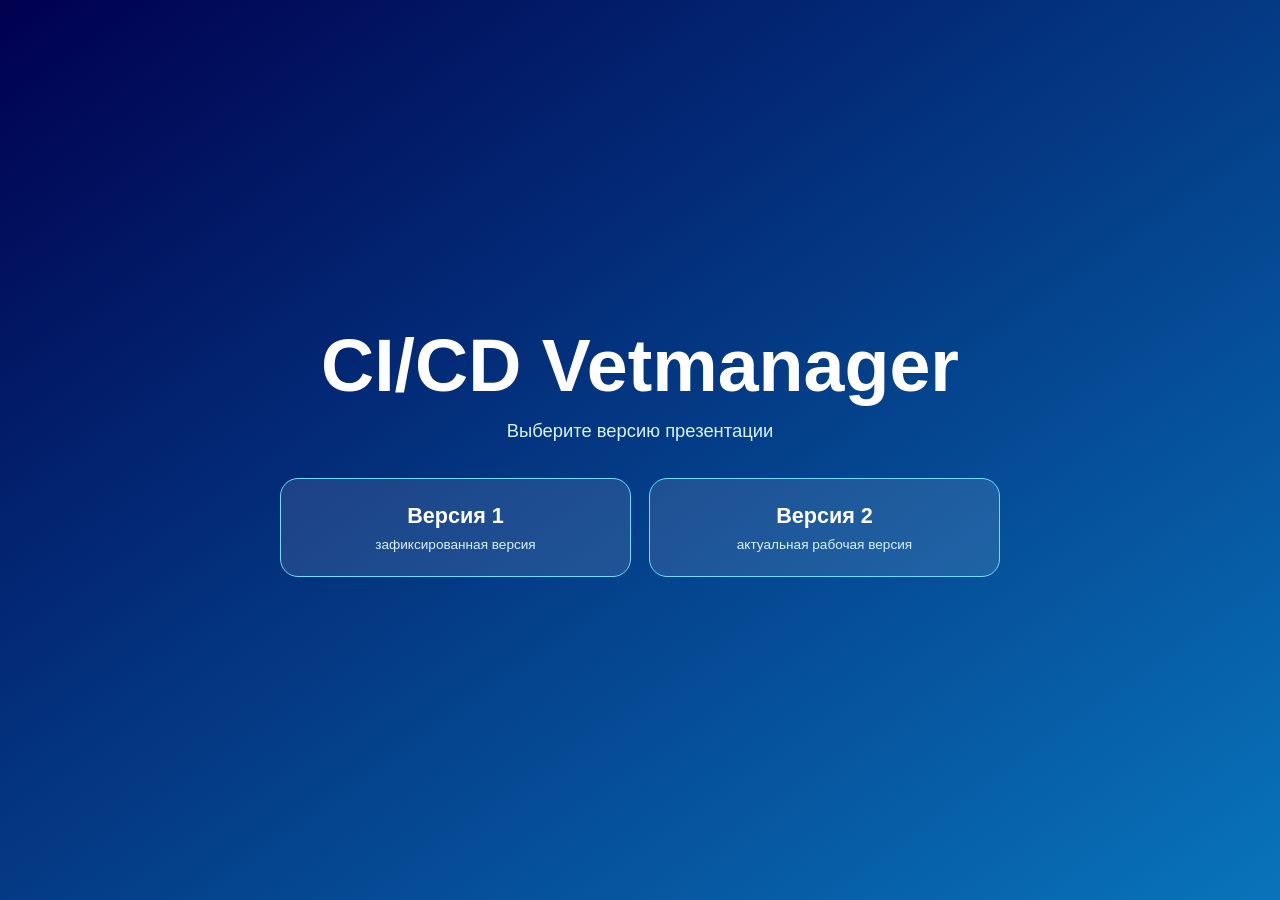
==== commit 0717d7f1: "Publish CI/CD presentation V1 and V2" ====
--- a/ci-cd-vetmanager/index.html
+++ b/ci-cd-vetmanager/index.html
@@ -2,967 +2,28 @@
 <html lang="ru">
 <head>
   <meta charset="utf-8">
-  <meta name="viewport" content="width=device-width, initial-scale=1.0">
-  <title>CI/CD — Караваева Кристина</title>
-  <link rel="stylesheet" href="vendor/reveal/reveal.css">
-  <link rel="stylesheet" href="css/vetmanager.css">
+  <meta name="viewport" content="width=device-width, initial-scale=1">
+  <title>CI/CD Vetmanager — версии презентации</title>
+  <style>
+    :root { color-scheme: dark; font-family: Inter, Arial, sans-serif; }
+    body { margin: 0; min-height: 100vh; display: grid; place-items: center; background: linear-gradient(145deg, #00004f, #0874bb); color: #fff; }
+    main { width: min(720px, calc(100% - 48px)); text-align: center; }
+    h1 { margin: 0 0 12px; font-size: clamp(2.2rem, 7vw, 4.6rem); }
+    p { margin: 0 0 36px; color: #d8f4ff; font-size: 1.15rem; }
+    nav { display: grid; grid-template-columns: repeat(auto-fit, minmax(220px, 1fr)); gap: 18px; }
+    a { padding: 24px; border: 1px solid #72ddff; border-radius: 18px; background: rgba(255,255,255,.1); color: #fff; text-decoration: none; font-size: 1.35rem; font-weight: 700; }
+    a:hover, a:focus-visible { background: rgba(114,221,255,.22); outline: 2px solid #72ddff; }
+    small { display: block; margin-top: 8px; color: #d8f4ff; font-size: .85rem; font-weight: 400; }
+  </style>
 </head>
 <body>
-<script>if (new URLSearchParams(location.search).has('review-all')) document.body.classList.add('review-all');</script>
-<div class="reveal">
-  <div class="slides">
-
-    <section class="title-slide" data-background-color="#00245f">
-      <img class="title-slide__art" src="assets/images/title-concept-multiple-developers-shared-system-v3-motion-lines.png" alt="">
-      <h1>CI/CD</h1><div class="rule"></div><div class="author">Караваева Кристина</div>
-      <aside class="notes">Коротко представиться и обозначить цель: поговорить не только о pipeline, а о постоянной интеграции как о способе совместной работы.</aside>
-    </section>
-
-    <section class="center pipeline-intro">
-      <img class="pipeline-intro__screen" src="assets/images/slide-02-image-01.png" alt="GitLab и CI">
-      <div class="vm-brand-footer footer-left" aria-hidden="true">
-        <img src="assets/images/vetmanager-footer-logo.png" alt="">
-      </div>
-      <aside class="notes">Начать с привычного образа CI в GitLab, а затем отделить интерфейс pipeline от самой инженерной практики.</aside>
-    </section>
-
-    <section class="dark-path" data-background-color="#000072">
-      <h2>Путь изменения: от задачи до клиента</h2>
-      <div class="path-track path-track--combined">
-        <div class="path-illustration path-illustration--task fragment" data-fragment-index="0"><img src="assets/images/vm-cat-laptop-transparent.png" alt="Задача от Product Manager"><span>Задача от<br>Product Manager</span></div><div class="path-arrow path-link fragment" data-fragment-index="1"></div>
-        <div class="path-step path-step--developer fragment" data-fragment-index="2">Developer<span class="path-caption">Git Push</span></div><div class="path-arrow path-link fragment" data-fragment-index="3"></div>
-        <div class="path-step fragment" data-fragment-index="4">Code</div><div class="path-arrow path-link fragment" data-fragment-index="5"></div>
-        <div class="path-step path-step--ci fragment" data-fragment-index="6">CI</div><div class="path-arrow path-link fragment" data-fragment-index="8"></div>
-        <div class="path-cd-group fragment" data-fragment-index="9">
-          <span class="path-phase-label">CD</span>
-          <div class="path-step">Release</div><div class="path-arrow path-link"></div><div class="path-step path-step--deploy">Deploy</div>
-        </div>
-        <div class="path-arrow path-link path-link--client fragment" data-fragment-index="10"></div>
-        <div class="path-illustration path-illustration--client fragment" data-fragment-index="11"><img src="assets/images/vm-cat-vet-transparent.png" alt="Клиент"><span>Клиент</span></div>
-      </div>
-      <div class="ci-workflow-panel fragment" data-fragment-index="7">
-        <div class="ci-workflow-title">Базовый workflow CI</div>
-        <div class="ci-workflow-flow">
-          <span class="ci-flow-stage">Build</span><b class="ci-flow-arrow">→</b><span class="ci-flow-stage">Tests</span><b class="ci-flow-arrow">→</b><span class="ci-flow-stage">Lint</span><b class="ci-flow-arrow">→</b><span class="ci-flow-stage">Static Analysis</span><b class="ci-flow-arrow">→</b><span class="ci-ready ci-flow-stage">Ready for deploy</span>
-        </div>
-      </div>
-      <div class="path-conclusion fragment" data-fragment-index="12">Ценность появляется, когда изменение дошло до клиента</div>
-      <div class="vm-brand-footer footer-standard footer-inverse" aria-hidden="true"><img src="assets/images/vetmanager-footer-logo-inverse-transparent.png" alt=""></div>
-      <aside class="notes">Любое изменение начинается не с кода, а с потребности клиента. Программист написал код, залил изменения — CI автоматически проверил их. Но на этом путь изменения не заканчивается. Дальше начинается CD: подготавливается Release и выполняется Deploy. И только после Deploy результат становится доступен клиенту. Поэтому написанный или даже успешно проверенный код сам по себе ещё не приносит ценности. Ценность появляется, когда изменение действительно дошло до клиента.</aside>
-    </section>
-
-    <section class="definition-slide">
-      <h2>Из чего состоит CI/CD</h2>
-      <div class="definition-grid">
-        <div class="definition-card definition-card--focus">
-          <h3>Continuous<br>Integration</h3>
-          <p>Практика частого объединения небольших изменений с общей кодовой базой и их автоматической проверки</p>
-        </div>
-        <div class="definition-card">
-          <h3>Continuous<br>Delivery</h3>
-          <p>Система всегда готова к релизу, выкладка в production запускается вручную</p>
-        </div>
-        <div class="definition-card">
-          <h3>Continuous<br>Deployment</h3>
-          <p>Каждое успешно проверенное изменение автоматически выкладывается в production</p>
-        </div>
-      </div>
-      <div class="vm-brand-footer footer-standard" aria-hidden="true"><img src="assets/images/vetmanager-footer-logo.png" alt=""></div>
-      <aside class="notes">CI — это практика частого объединения небольших изменений и их автоматической проверки. Continuous Delivery означает, что система постоянно готова к выпуску, но production deploy запускает человек. В Continuous Deployment успешно проверенное изменение выкладывается автоматически. Основной акцент первой части доклада — Continuous Integration.</aside>
-    </section>
-
-    <section>
-      <h2>Типичный pipeline</h2>
-      <div class="screenshot-one"><img src="assets/images/slide-06-image-01.png" alt="Pipeline"></div>
-      <div class="vm-brand-footer footer-standard" aria-hidden="true"><img src="assets/images/vetmanager-footer-logo.png" alt=""></div>
-      <aside class="notes">На реальном pipeline показать параллельные этапы. Подчеркнуть: pipeline — инструмент CI, но не вся практика.</aside>
-    </section>
-
-    <section class="goals-slide">
-      <h2>Основные цели CI</h2>
-      <div class="goals-layout">
-        <div class="definition-grid">
-          <div class="definition-card definition-card--focus"><h3>1. Быстрая<br>обратная связь</h3><ul><li>Успешно ли собираются Docker-образы приложения</li><li>Упали ли тесты</li><li>Есть ли конфликт зависимостей</li></ul></div>
-          <div class="definition-card"><h3>2. Меньше<br>integration hell</h3><ul><li>Меньше merge-конфликтов</li><li>Раньше видны несовместимые изменения</li><li>Интеграция маленькими порциями</li></ul></div>
-          <div class="definition-card"><h3>3. Автоматизация<br>качества</h3><ul><li>Code style</li><li>Security scanning и SAST</li><li>Coverage</li><li>Dependency checks</li></ul></div>
-        </div>
-        <div class="goals-ci-visual"><img src="assets/images/continuous-integration-green-pipeline.png" alt="Успешный pipeline Continuous Integration"></div>
-      </div>
-      <div class="vm-brand-footer footer-standard" aria-hidden="true"><img src="assets/images/vetmanager-footer-logo.png" alt=""></div>
-      <aside class="notes">CI нужен не ради зелёного экрана. Он быстрее сообщает о проблемах, уменьшает стоимость интеграции и автоматизирует повторяющиеся проверки.</aside>
-    </section>
-
-    <section class="practice-overview">
-      <h2>Практики хорошего CI</h2>
-      <div class="practice-grid">
-        <div class="card practice active">Маленькие коммиты</div><div class="card practice">Частые merge</div>
-        <div class="card practice">Fast feedback</div><div class="card practice">Green build policy</div>
-      </div><div class="vm-brand-footer footer-standard" aria-hidden="true"><img src="assets/images/vetmanager-footer-logo.png" alt=""></div>
-      <aside class="notes">Первая практика — небольшие изменения. Чем меньше change set, тем проще понять причину проблемы.</aside>
-    </section>
-
-    <section class="small-change-criteria-slide">
-      <h2>Что значит небольшое изменение?</h2>
-      <p class="subtitle">Не количество строк, а свойства изменения</p>
-      <div class="small-change-criteria">
-        <div class="small-change-criterion"><span>1</span><strong>Одна понятная цель</strong></div>
-        <div class="small-change-criterion"><span>2</span><strong>Легко понять и проверить</strong></div>
-        <div class="small-change-criterion"><span>3</span><strong>Можно безопасно интегрировать</strong></div>
-        <div class="small-change-criterion"><span>4</span><strong>После интеграции система работает</strong></div>
-        <div class="small-change-criterion"><span>5</span><strong>Причину ошибки легко найти</strong></div>
-        <div class="small-change-criterion"><span>6</span><strong>Изменение можно быстро откатить</strong></div>
-      </div>
-      <div class="vm-brand-footer footer-standard" aria-hidden="true"><img src="assets/images/vetmanager-footer-logo.png" alt=""></div>
-      <aside class="notes">Универсального числа строк нет. В книгах «Совершенный код» и «Экстремальное программирование» размер определяется не количеством строк, а свойствами изменения. А теперь посмотрим на исторические примеры, в которых почти все эти признаки нарушены.</aside>
-    </section>
-
-    <section>
-      <h2>Маленькие коммиты</h2><p class="subtitle">Чем меньше change set, тем легче локализовать проблему</p>
-      <div class="screenshots"><img src="assets/images/slide-09-image-01.png"><img src="assets/images/slide-09-image-02.png"></div>
-      <div class="vm-brand-footer footer-standard" aria-hidden="true"><img src="assets/images/vetmanager-footer-logo.png" alt=""></div>
-      <aside class="notes">На примерах показать, как тысячи строк и десятки файлов превращают одну задачу в набор связанных рисков.</aside>
-    </section>
-
-    <section class="practice-overview">
-      <h2>Практики хорошего CI</h2>
-      <div class="practice-grid">
-        <div class="card practice">Маленькие коммиты</div><div class="card practice active">Частые merge</div>
-        <div class="card practice">Fast feedback</div><div class="card practice">Green build policy</div>
-      </div><div class="vm-brand-footer footer-standard" aria-hidden="true"><img src="assets/images/vetmanager-footer-logo.png" alt=""></div>
-      <aside class="notes">Следующая практика — не держать feature-ветки неделями.</aside>
-    </section>
-
-    <section>
-      <h2>Частые merge</h2><p class="subtitle">Feature branches не должны жить неделями</p>
-      <div class="screenshots"><img src="assets/images/slide-11-image-01.png"><img src="assets/images/slide-11-image-02.png"></div>
-      <div class="vm-brand-footer footer-standard" aria-hidden="true"><img src="assets/images/vetmanager-footer-logo.png" alt=""></div>
-      <aside class="notes">Показать реальный возраст MR. За месяцы основная ветка и feature-ветка успевают сильно разойтись.</aside>
-    </section>
-
-    <section class="practice-overview">
-      <h2>Практики хорошего CI</h2>
-      <div class="practice-grid">
-        <div class="card practice">Маленькие коммиты</div><div class="card practice">Частые merge</div>
-        <div class="card practice active">Fast feedback</div><div class="card practice">Green build policy</div>
-      </div><div class="vm-brand-footer footer-standard" aria-hidden="true"><img src="assets/images/vetmanager-footer-logo.png" alt=""></div>
-      <aside class="notes">Чем быстрее pipeline, тем быстрее разработчик получает полезный сигнал, пока контекст задачи не потерян.</aside>
-    </section>
-
-    <section>
-      <h2>Fast feedback</h2><p class="subtitle">CI должен быстро возвращать результат: в идеале — менее чем за 10 минут</p>
-      <div class="screenshots"><img src="assets/images/slide-13-image-01.png"><img src="assets/images/slide-13-image-02.png"></div>
-      <div class="vm-brand-footer footer-standard" aria-hidden="true"><img src="assets/images/vetmanager-footer-logo.png" alt=""></div>
-      <aside class="notes">На примере показать параллельное выполнение build, codecheck и тестов. Ждём не сумму этапов, а самый длинный путь.</aside>
-    </section>
-
-    <section class="practice-overview">
-      <h2>Практики хорошего CI</h2>
-      <div class="practice-grid">
-        <div class="card practice">Маленькие коммиты</div><div class="card practice">Частые merge</div>
-        <div class="card practice">Fast feedback</div><div class="card practice active">Green build policy</div>
-      </div><div class="vm-brand-footer footer-standard" aria-hidden="true"><img src="assets/images/vetmanager-footer-logo.png" alt=""></div>
-      <aside class="notes">Красный pipeline останавливает дальнейшую интеграцию: сначала возвращаем доверие к основной ветке.</aside>
-    </section>
-
-    <section>
-      <h2>Green build policy</h2><p class="subtitle">Сломанный pipeline нельзя мерджить. Сначала возвращаем сборку в green</p>
-      <div class="screenshot-one"><img src="assets/images/slide-15-image-01.png"></div>
-      <div class="vm-brand-footer footer-standard" aria-hidden="true"><img src="assets/images/vetmanager-footer-logo.png" alt=""></div>
-      <aside class="notes">Сломанная основная ветка перестаёт быть надёжной точкой интеграции. Исключения допустимы только по заранее определённой процедуре.</aside>
-    </section>
-
-    <section class="xp-rhythm-slide">
-      <h2>Когда изменение действительно закончено?</h2>
-      <div class="xp-guideline"><strong>Ориентир XP <span>(Extreme Programming)</span>:</strong> код не остаётся неинтегрированным дольше двух часов</div>
-      <div class="xp-cycle" aria-label="Рабочий цикл постоянной интеграции">
-        <div class="xp-step"><span>1</span><strong>Небольшой шаг</strong></div>
-        <div class="xp-arrow">→</div>
-        <div class="xp-step"><span>2</span><strong>Интеграция<br>с общей версией</strong></div>
-        <div class="xp-arrow">→</div>
-        <div class="xp-step xp-step--green"><span>3</span><strong>Все тесты<br>проходят</strong></div>
-        <div class="xp-arrow">→</div>
-        <div class="xp-step xp-step--next"><span>4</span><strong>Следующий шаг</strong></div>
-      </div>
-      <div class="xp-return"><span>Естественный ритм разработки</span></div>
-      <div class="xp-conclusion">Интеграция — завершение разработки, а не отдельная работа после неё</div>
-      <div class="xp-source">Кент Бек · «Экстремальное программирование», 2002 · Глава 16, стр. 127–129</div>
-      <div class="vm-brand-footer footer-standard" aria-hidden="true"><img src="assets/images/vetmanager-footer-logo.png" alt=""></div>
-      <aside class="notes">
-        У Кента Бека задача не заканчивается в момент, когда разработчик дописал код или открыл merge request.
-
-        Каждый небольшой эпизод разработки должен завершиться интеграцией с текущей версией системы и прохождением всех тестов.
-
-        Бек приводит очень строгий ориентир: код не должен оставаться неинтегрированным дольше двух часов. Я не предлагаю буквально установить для каждой задачи такой норматив. Эта цифра показывает масштаб идеи: речь идёт о часах, а не о неделях жизни отдельной ветки.
-
-        После успешной интеграции разработчик может мысленно закрыть один шаг и перейти к следующему. Бек называет это естественным ритмом разработки.
-
-        Если изменение невозможно интегрировать небольшим законченным шагом, возможно, его нужно дополнительно декомпозировать.
-
-        Поэтому CI — это не pipeline, который запускается после окончания большой задачи. Это часть определения того, что задача действительно закончена.
-
-        Мы получили рабочий ритм CI: небольшое изменение интегрировано, проверено, основная версия снова в green. Теперь следующий вопрос — достаточно ли этого, чтобы текущую версию можно было выпустить в production?
-      </aside>
-    </section>
-
-    <section class="definition-slide definition-slide--delivery-focus">
-      <h2>Из чего состоит CI/CD</h2>
-      <div class="definition-grid">
-        <div class="definition-card"><h3>Continuous<br>Integration</h3><p>Практика частого объединения небольших изменений с общей кодовой базой и их автоматической проверки</p></div>
-        <div class="definition-card definition-card--current"><h3>Continuous<br>Delivery</h3><p>Система всегда готова к релизу, выкладка в production запускается вручную</p></div>
-        <div class="definition-card"><h3>Continuous<br>Deployment</h3><p>Каждое успешно проверенное изменение автоматически выкладывается в production</p></div>
-      </div><div class="vm-brand-footer footer-standard" aria-hidden="true"><img src="assets/images/vetmanager-footer-logo.png" alt=""></div>
-      <aside class="notes">Переходим от интеграции к готовности системы к выпуску.</aside>
-    </section>
-
-    <section class="delivery-slide">
-      <h2>Delivery vs Deployment</h2>
-      <div class="delivery-compare">
-        <div class="card delivery-option delivery-option--manual"><h3>Continuous Delivery</h3></div>
-        <div class="card delivery-option delivery-option--automatic"><h3>Continuous Deployment</h3></div>
-        <svg class="delivery-arrows" viewBox="0 0 1000 550" preserveAspectRatio="none" aria-hidden="true">
-          <defs><marker id="delivery-arrowhead" markerWidth="8" markerHeight="8" refX="7" refY="4" orient="auto"><path d="M0,0 L8,4 L0,8 Z"></path></marker></defs>
-          <path d="M250 205 L475 442"></path>
-          <path d="M750 205 L525 442"></path>
-        </svg>
-        <img class="delivery-cat" src="assets/images/cat-on-keyboard-transparent.png" alt="Кот стоит на клавиатуре">
-        <img class="delivery-automation" src="assets/images/love-is-continuous-deployment.png" alt="Три успешные проверки и автоматический deploy">
-        <div class="delivery-action delivery-action--manual">Manual approval</div>
-        <div class="delivery-action delivery-action--automatic">Automatic</div>
-        <div class="delivery-target"><strong>Deploy to production</strong></div>
-      </div>
-      <div class="conclusion">Каждое изменение потенциально готово к production</div>
-      <div class="vm-brand-footer footer-standard" aria-hidden="true"><img src="assets/images/vetmanager-footer-logo.png" alt=""></div>
-      <aside class="notes">Разница одна, но принципиальная: в Delivery решение о production deploy принимает человек, в Deployment — система.</aside>
-    </section>
-
-    <section class="content-fill ci-levels-slide">
-      <h2>CI и Continuous Delivery — разные уровни готовности</h2>
-      <div class="ci-levels-layout">
-        <div class="ci-levels-cards">
-          <div class="card active"><h3>Continuous Integration</h3><div class="step-list"><span>Небольшие изменения</span><b>↓</b><span>Частая интеграция</span><b>↓</b><span>Автоматические Build и Tests</span><b>↓</b><span>Ошибки исправляются сразу</span><b>↓</b><span>Основная ветка остаётся рабочей</span></div></div>
-          <div class="card"><h3>Continuous Delivery</h3><div class="step-list"><span>Версия технически готова</span><b>↓</b><span>Её можно выпустить в production по запросу</span></div></div>
-        </div>
-        <div class="ci-levels-visual"><img src="assets/images/continuous-integration-green-pipeline-cat.png" alt="Успешный pipeline Continuous Integration"></div>
-      </div>
-      <div class="conclusion">Работающий CI — необходимая основа, но ещё не гарантия Continuous Delivery</div>
-      <div class="vm-brand-footer footer-standard" aria-hidden="true"><img src="assets/images/vetmanager-footer-logo.png" alt=""></div>
-      <aside class="notes">CI — постоянный процесс интеграции, а не состояние после разбора большого merge. Delivery добавляет готовность к выпуску.</aside>
-    </section>
-
-    <section class="content-fill delivery-benefits-slide">
-      <h2>Зачем нужен Continuous Delivery</h2><p class="subtitle">Готовность к релизу по запросу</p>
-      <div class="grid-2">
-        <div class="card"><h3>Техническая готовность</h3><p>Текущую версию можно выпустить без отдельной длительной стабилизации</p></div>
-        <div class="card"><h3>Ручной выбор момента</h3><p>Частота релизов — решение команды</p></div>
-      </div>
-      <div class="conclusion">Постоянная готовность к production — свойство процесса</div>
-      <div class="vm-brand-footer footer-standard" aria-hidden="true"><img src="assets/images/vetmanager-footer-logo.png" alt=""></div>
-      <aside class="notes">Delivery не требует ежедневных релизов. Важно, могла ли команда безопасно выпустить текущую версию раньше.</aside>
-    </section>
-
-    <section class="content-fill qa-readiness-slide">
-      <h2>QA: подтверждает или создаёт готовность?</h2>
-      <div class="grid-2">
-        <div class="card good"><h3>✓ Continuous Delivery есть</h3><div class="step-list"><span>Green pipeline</span><b>↓</b><span>Версия технически готова</span><b>↓</b><span>регресс</span><span>QA подтверждают качество и снижают остаточный риск</span></div><p class="card-verdict"><span>Готовность достигнута до QA</span></p></div>
-        <div class="card bad"><h3>✕ Continuous Delivery нет</h3><div class="step-list"><span>Green pipeline</span><b>↓</b><span>QA выявляет критические ошибки</span><b>↓</b><span>Исправления и длительная стабилизация</span><b>↓</b><span>Версия становится готовой</span></div><p class="card-verdict card-verdict--sequence"><span>Готовность создаётся только после QA</span><b>↓</b><span>Дополнительная нагрузка на QA</span></p></div>
-      </div><div class="vm-brand-footer footer-standard" aria-hidden="true"><img src="assets/images/vetmanager-footer-logo.png" alt=""></div>
-      <aside class="notes">Ручное QA не противоречит Delivery. Вопрос в том, подтверждает QA готовность или только создаёт её через исправления.</aside>
-    </section>
-
-    <section class="deployment-visual-transition">
-      <h2>Continuous Deployment</h2>
-      <p>Автоматически — не значит бесконтрольно</p>
-      <img src="assets/images/continuous-deployment-controlled-automatic-deploy.png" alt="Контролируемый автоматический deploy: проверки, выкладка, мониторинг и rollback">
-      <div class="vm-brand-footer footer-standard" aria-hidden="true"><img src="assets/images/vetmanager-footer-logo.png" alt=""></div>
-      <aside class="notes">Continuous Delivery означает, что версия технически готова, но решение о production deploy принимает человек. Чтобы перейти к Continuous Deployment, недостаточно просто удалить кнопку ручного подтверждения. Автоматический deploy безопасен не потому, что мы убрали человека, а потому, что заменили ручной approval автоматизированными проверками и контролем. Поэтому автоматически — не значит бесконтрольно.</aside>
-    </section>
-
-    <section class="compact-title deployment-fill">
-      <h2>Continuous Deployment: что нужно для автоматического deploy</h2>
-      <p class="subtitle">Green pipeline должен быть достаточным основанием для выпуска</p>
-      <div class="flow">
-        <div class="flow-node"><strong>До deploy</strong><br>Надёжные автоматические проверки критичных сценариев</div><div class="arrow">→</div>
-        <div class="flow-node primary"><strong>Production deploy</strong><br>Воспроизводимая автоматическая выкладка</div><div class="arrow">→</div>
-        <div class="flow-node"><strong>После deploy</strong><br>Health checks и мониторинг<br>Быстрый rollback при проблеме</div>
-      </div>
-      <div class="conclusion">Убираем ручной approval только после автоматизации контроля риска</div>
-      <div class="vm-brand-footer footer-standard" aria-hidden="true"><img src="assets/images/vetmanager-footer-logo.png" alt=""></div>
-      <aside class="notes">Green pipeline должен стать достаточным основанием для безопасной выкладки. До deploy автоматически проверяются критичные пользовательские сценарии, зависимости, конфигурация и другие существенные риски. Если после green pipeline всё ещё обязателен ручной регресс, без которого неизвестно, работает ли приложение, автоматически выкладывать такую версию нельзя. Сам production deploy должен быть воспроизводимым и не зависеть от ручных команд или знаний конкретного разработчика. После выкладки нужны health checks и мониторинг, а при проблеме — быстрый rollback или отключение изменения с помощью feature flag. Только после автоматизации контроля риска можно убрать manual approval. Continuous Deployment — это контроль, автоматизированный до, во время и после production deploy.</aside>
-    </section>
-
-    <section class="deployment-antipattern-slide">
-      <h2>Автоматизация ≠ отсутствие контроля</h2>
-      <div class="deployment-antipattern-layout">
-        <div class="deployment-antipattern-visual"><img src="assets/images/cat-continuous-deployment-antipattern.png" alt="Кот у компьютера со спутанными проводами"></div>
-        <div class="deployment-antipattern-message">
-          <p>Continuous Deployment — это не «оно само»</p>
-          <p>Это автоматизированный контроль<br><strong>до, во время и после deploy</strong></p>
-        </div>
-      </div>
-      <div class="vm-brand-footer footer-standard" aria-hidden="true"><img src="assets/images/vetmanager-footer-logo.png" alt=""></div>
-      <aside class="notes">Картинка — намеренный антипример. Continuous Deployment — не случайность и не отсутствие контроля. Ручное действие заменяется проверяемым автоматизированным процессом.</aside>
-    </section>
-
-    <section class="ci-goals-hell">
-      <h2>Основные цели CI</h2>
-      <div class="ci-goals-hell-layout">
-        <div class="grid-3">
-          <div class="card"><h3>1. Быстрая обратная связь</h3><ul><li>Успешно ли собираются Docker-образы приложения</li><li>Упали ли тесты</li><li>Есть ли конфликт зависимостей</li></ul></div>
-          <div class="card active"><h3>2. Меньше integration hell</h3><ul><li>Меньше merge-конфликтов</li><li>Раньше видны несовместимые изменения</li><li>Интеграция маленькими порциями</li></ul></div>
-          <div class="card"><h3>3. Автоматизация качества</h3><ul><li>Code style</li><li>Security scanning и SAST</li><li>Coverage</li><li>Dependency checks</li></ul></div>
-        </div>
-        <img class="ci-goals-hell__visual" src="assets/images/integration-hell-overview-v4.png" alt="Конфликты, сломанный pipeline и баги при поздней интеграции">
-      </div>
-      <div class="vm-brand-footer footer-standard" aria-hidden="true"><img src="assets/images/vetmanager-footer-logo.png" alt=""></div>
-      <aside class="notes">Возвращаемся ко второй цели CI и раскрываем integration hell подробнее.</aside>
-    </section>
-
-    <section class="statement-fill">
-      <h2>Integration hell</h2>
-      <div class="card" style="margin:40px auto;max-width:82%"><p style="font-size:.95em">Болезненное и рискованное объединение изменений, которые слишком долго разрабатывались изолированно</p></div>
-      <div class="conclusion">Чем дольше код живёт отдельно, тем дороже его интеграция</div>
-      <div class="midpoint-easter-egg">Экватор доклада пройден. Ты всё ещё здесь? Моргни два раза</div>
-      <div class="vm-brand-footer footer-standard" aria-hidden="true"><img src="assets/images/vetmanager-footer-logo.png" alt=""></div>
-      <aside class="notes">Наша цель — не научиться разбирать последствия integration hell, а не допускать его появления.</aside>
-    </section>
-
-    <section class="center merge-pain-slide">
-      <h1>Как больно,<br>когда код не сливается</h1>
-      <img class="merge-pain-cat" src="assets/images/cat-loves-his-job.png" alt="Кот с надписью «Я люблю свою работу»">
-      <div class="vm-brand-footer footer-left" aria-hidden="true"><img src="assets/images/vetmanager-footer-logo.png" alt=""></div>
-      <aside class="notes">Короткая эмоциональная пауза перед разбором разных типов конфликтов.</aside>
-    </section>
-
-    <section class="content-fill conflict-types-slide">
-      <h2>Конфликты — только видимая часть</h2>
-      <div class="grid-3">
-        <div class="card"><h3>Текстовые</h3><p>Git не может автоматически объединить изменения одного участка файла</p></div>
-        <div class="card"><h3>Логические</h3><p>Код успешно объединился, но изменения несовместимы по смыслу</p></div>
-        <div class="card"><h3>Окружение и данные</h3><p>Конфликтуют миграции, зависимости, конфигурация или внешние сервисы</p></div>
-      </div>
-      <div class="conclusion">Код может слиться без merge-конфликта — и всё равно сломаться</div>
-      <div class="vm-brand-footer footer-left" aria-hidden="true"><img src="assets/images/vetmanager-footer-logo.png" alt=""></div>
-      <aside class="notes">Привести примеры сигнатуры метода, API-контракта, миграции, PHP-пакета и переменной окружения.</aside>
-    </section>
-
-    <section class="content-fill conflict-strategies-slide">
-      <h2>Как команды работают с конфликтами</h2>
-      <div class="conflict-strategies-grid">
-        <div class="conflict-strategy-card"><h3>Кто последний — тот и прав</h3><p>Последнее сохранение перезаписывает предыдущее</p><p>Код на FTP без Git</p><p><strong>Риск: потеря изменений</strong></p></div>
-        <div class="conflict-strategy-card"><h3>Блокировка</h3><p>Пока один редактирует, остальные ждут</p><p>Сообщение о hotfix в чате</p><p><strong>Цена: очереди и скрытые простои</strong></p></div>
-        <div class="conflict-strategy-card conflict-strategy-card--focus"><h3>Постоянное слияние</h3><p>Небольшие изменения сразу попадают в общую версию</p><p>Google Docs и частые merge</p><p><strong>Конфликты обнаруживаются рано</strong></p></div>
-      </div>
-      <div class="conclusion">Задача CI — сделать конфликты ранними, маленькими и дешёвыми</div>
-      <div class="vm-brand-footer footer-standard" aria-hidden="true"><img src="assets/images/vetmanager-footer-logo.png" alt=""></div>
-      <aside class="notes">Google Docs — почти идеальная метафора постоянного слияния: изменения маленькие, сразу объединяются и видны всем. С кодом сложнее: он зависит от базы данных, сервисов, зависимостей и окружения, а успешное текстовое слияние ещё не означает, что система работает. Поэтому к частой интеграции добавляются сборка и автоматические проверки. Дальше — «Багопровод Романичева».</aside>
-    </section>
-
-    <section>
-      <h2>Багопровод Романичева</h2>
-      <div class="screenshot-one"><img src="assets/images/slide-33-image-01.png" style="max-height:560px"></div>
-      <div class="vm-brand-footer footer-left" aria-hidden="true"><img src="assets/images/vetmanager-footer-logo.png" alt=""></div>
-      <aside class="notes">Каждый уровень проверки фильтрует свой класс ошибок. Но даже после всех фильтров абсолютной гарантии нет.</aside>
-    </section>
-
-    <section class="content-fill delivery-benefits-slide integration-approaches-slide">
-      <h2>Интеграции от Макконнелла</h2>
-      <div class="integration-source">Стив Макконнелл · «Совершенный код», 2-е издание, 2010 · Глава 29 — «Интеграция»</div>
-      <p class="subtitle integration-definition">Интеграция — объединение отдельных программных компонентов в единую систему</p>
-      <div class="grid-2 integration-approaches-grid">
-        <div class="card integration-approach-card">
-          <h3>Поэтапная интеграция</h3>
-          <p>Компоненты долго разрабатываются отдельно, а затем впервые объединяются одновременно</p>
-        </div>
-        <div class="card integration-approach-card">
-          <h3>Инкрементная интеграция</h3>
-          <p>Компоненты добавляются в работающую систему небольшими порциями и сразу проверяются</p>
-        </div>
-      </div>
-      <div class="integration-approaches-conclusion">Последовательность объединения влияет на то, насколько легко найти причину ошибки</div>
-      <div class="vm-brand-footer footer-standard" aria-hidden="true"><img src="assets/images/vetmanager-footer-logo.png" alt=""></div>
-      <aside class="notes">
-        Макконнелл использует термин «интеграция» для операции, при которой отдельные программные компоненты объединяются в единую систему.
-
-        Интеграция тесно связана с последовательностью разработки: важно не только написать компоненты, но и решить, когда и в каком порядке соединять их друг с другом.
-
-        Здесь важно не запутаться в термине «поэтапная интеграция». В переводе книги так называется подход, при котором компоненты сначала создаются отдельно, а затем соединяются практически одновременно.
-
-        Альтернатива — инкрементная интеграция. Работающая система растёт постепенно: добавили компонент, соединили с существующей системой, проверили результат.
-
-        Внутри инкрементной интеграции Макконнелл рассматривает шесть стратегий: сверху вниз, снизу вверх, сэндвич, по рискам, по функциональности и T-образную. Нам сейчас важны не детали каждой стратегии, а общий принцип: система растёт и проверяется небольшими шагами.
-
-        В большинстве публикаций под непрерывной интеграцией понимается интеграция не реже одного раза в день. В современном процессе желательно делать это ещё чаще — по мере готовности небольших изменений.
-      </aside>
-    </section>
-
-    <section class="blast-fill big-bang-slide">
-      <h2>Интеграция большого взрыва</h2>
-      <div class="big-bang-visual">
-        <img src="assets/images/big-bang-integration-mcconnell-v2.png" alt="Интеграция большого взрыва: глобальные переменные, слабая инкапсуляция, плохо документированные интерфейсы и различные подходы к обработке ошибок">
-        <span class="big-bang-label label-error-handling">Различные подходы<br>к обработке ошибок</span>
-        <span class="big-bang-label label-encapsulation">Слабая инкапсуляция</span>
-        <span class="big-bang-label label-globals">Глобальные переменные</span>
-        <span class="big-bang-label label-interfaces">Плохо документированные<br>интерфейсы</span>
-      </div>
-      <div class="big-bang-conclusion">Когда всё соединяется впервые, под подозрением оказываются все компоненты и связи между ними</div>
-      <div class="source-note">По мотивам: Стив Макконнелл, «Совершенный код», глава 29, рис. 29-2.</div>
-      <div class="vm-brand-footer footer-left" aria-hidden="true"><img src="assets/images/vetmanager-footer-logo.png" alt=""></div>
-      <aside class="notes">Макконнелл показывает не конкретные технологии, а причины, из-за которых большая интеграция становится непредсказуемой. Это глобальные переменные, слабая инкапсуляция, плохо документированные интерфейсы и разные подходы к обработке ошибок. Каждая из этих проблем отдельно уже усложняет разработку. Но при большом взрыве они впервые проявляются одновременно, поэтому мы не понимаем, где именно искать источник ошибки. Книга описывает общую архитектурную проблему. Теперь посмотрим, в каких частях современной системы эти проблемы могут проявиться.</aside>
-    </section>
-
-    <section class="blast-fill big-bang-slide big-bang-modern-slide">
-      <h2>Большой взрыв в современной системе</h2>
-      <div class="big-bang-visual big-bang-animation" aria-label="API, миграции, frontend, интеграции, зависимости и окружение объединяются в один код, после чего происходит большой взрыв">
-        <svg class="bb-flow-layer" viewBox="0 0 1440 520" aria-hidden="true">
-          <defs>
-            <marker id="bb-arrow" viewBox="0 0 10 10" refX="8.5" refY="5" markerWidth="8" markerHeight="8" orient="auto">
-              <path d="M0 0 L10 5 L0 10 Z"></path>
-            </marker>
-          </defs>
-          <path class="bb-flow bb-flow-api" pathLength="1" d="M330 105 C385 105 390 165 412 205"></path>
-          <path class="bb-flow bb-flow-migrations" pathLength="1" d="M330 260 C365 260 390 260 412 260"></path>
-          <path class="bb-flow bb-flow-frontend" pathLength="1" d="M330 415 C385 415 392 350 412 315"></path>
-          <path class="bb-flow bb-flow-integrations" pathLength="1" d="M760 105 C730 105 714 165 692 205"></path>
-          <path class="bb-flow bb-flow-dependencies" pathLength="1" d="M760 260 C730 260 714 260 692 260"></path>
-          <path class="bb-flow bb-flow-environment" pathLength="1" d="M760 415 C730 415 714 350 692 315"></path>
-        </svg>
-
-        <img class="bb-card bb-card-api" src="assets/images/big-bang-card-api-exact-v3-clean.png" alt="">
-        <img class="bb-card bb-card-migrations" src="assets/images/big-bang-card-migrations-exact-v3-clean.png" alt="">
-        <img class="bb-card bb-card-frontend" src="assets/images/big-bang-card-frontend-exact-v3-clean.png" alt="">
-        <img class="bb-card bb-card-integrations" src="assets/images/big-bang-card-integrations-exact-v3-clean.png" alt="">
-        <img class="bb-card bb-card-dependencies" src="assets/images/big-bang-card-dependencies-exact-v3-clean.png" alt="">
-        <img class="bb-card bb-card-environment" src="assets/images/big-bang-card-environment-exact-v3-clean.png" alt="">
-
-        <div class="bb-code-module" aria-hidden="true">
-          <div class="bb-code-bar"><i></i><i></i><i></i></div>
-          <div class="bb-code-symbol">&lt;/&gt;</div>
-          <div class="bb-code-lines"><i></i><i></i><i></i></div>
-        </div>
-
-        <div class="bb-blast-flash" aria-hidden="true"></div>
-        <img class="bb-final-diagram" src="assets/images/big-bang-integration.png" alt="">
-        <img class="bb-cat bb-cat-conductor" src="assets/images/cat-integration-conductor-designer-eyes-v2-trimmed.png" alt="Кот жестом предлагает объединить компоненты">
-        <img class="bb-cat bb-cat-surprised" src="assets/images/cat-integration-after-explosion-designer-eyes-v3-trimmed.png" alt="Удивлённый кот после большого взрыва">
-
-        <span class="big-bang-label label-api">API</span>
-        <span class="big-bang-label label-migrations">Миграции</span>
-        <span class="big-bang-label label-frontend">Frontend</span>
-        <span class="big-bang-label label-integrations">Интеграции</span>
-        <span class="big-bang-label label-dependencies">Зависимости</span>
-        <span class="big-bang-label label-environment">Окружение</span>
-      </div>
-      <div class="big-bang-conclusion">Чем больше областей соединяются одновременно, тем труднее определить источник проблемы</div>
-      <div class="source-note">Современный пример по мотивам: Стив Макконнелл, «Совершенный код», глава 29, рис. 29-2.</div>
-      <div class="vm-brand-footer footer-left" aria-hidden="true"><img src="assets/images/vetmanager-footer-logo.png" alt=""></div>
-      <aside class="notes">Сегодня система состоит из API, миграций, Frontend, внешних интеграций, зависимостей и окружения. Каждая часть может работать отдельно, но проблемы часто возникают именно при их взаимодействии. Если всё объединяется одним большим шагом, мы получаем сразу много возможных источников ошибки. Неизвестно, находится ли проблема внутри отдельного компонента или появилась на стыке между ними. Альтернатива большому взрыву — не соединять всё одновременно. При инкрементной интеграции система растёт небольшими проверяемыми шагами.</aside>
-    </section>
-
-    <section class="incremental-integration-slide">
-      <h2>Поэтапная и инкрементная интеграция</h2>
-      <div class="integration-comparison-visual">
-        <img class="comparison-image-half comparison-image-left" src="assets/images/phased-vs-incremental-integration.png" alt="Поэтапная интеграция">
-        <img class="comparison-image-half comparison-image-right" src="assets/images/phased-vs-incremental-integration.png" alt="Инкрементная интеграция">
-        <ul class="incremental-methods-list">
-          <li>сверху вниз</li>
-          <li>снизу вверх</li>
-          <li>сэндвич</li>
-          <li>по рискам</li>
-          <li>по функциональности</li>
-          <li>T-образная</li>
-        </ul>
-      </div>
-      <div class="integration-comparison-labels" aria-hidden="true">
-        <div>Поэтапная интеграция</div>
-        <div>Инкрементная интеграция</div>
-      </div>
-      <div class="incremental-conclusion">Всё объединили одновременно — под подозрением вся система<br>Добавили небольшой шаг — сначала проверяем его и место подключения</div>
-      <div class="source-note">По мотивам: Стив Макконнелл, «Совершенный код», глава 29, рис. 29-4.</div>
-      <div class="vm-brand-footer footer-standard" aria-hidden="true"><img src="assets/images/vetmanager-footer-logo.png" alt=""></div>
-      <aside class="notes">
-        При инкрементной интеграции мы не ждём, пока будут готовы все компоненты.
-
-        Сначала создаётся небольшая работающая основа. Затем к ней добавляется один компонент или небольшая группа компонентов.
-
-        После каждого шага система проверяется.
-
-        Если появилась ошибка, круг подозреваемых значительно меньше: вероятнее всего, проблема находится в новом компоненте или в месте его соединения с существующей системой.
-
-        Это не означает, что конфликтов и ошибок больше не будет. Они просто обнаруживаются раньше и небольшими порциями.
-
-        Инкрементную интеграцию можно выполнять разными способами: двигаться сверху вниз, снизу вверх, одновременно с двух сторон, начинать с наиболее рискованных компонентов или добавлять систему по отдельным функциям.
-
-        Для нашего доклада важнее не конкретный порядок, а сам принцип: не накапливать изолированные изменения и не соединять их все одновременно.
-
-        Инкрементная интеграция уменьшает размер одного шага. Continuous Integration добавляет к этому частоту и автоматическую проверку каждого шага.
-      </aside>
-    </section>
-
-    <section class="chain-fill torcat-risk-slide">
-      <h2>Не складываем все риски в один релиз</h2>
-      <div class="torcat-risk-layout">
-        <div class="flow vertical risk-chain">
-          <div class="flow-node">Баги полностью исключить нельзя</div><div class="arrow">↓</div>
-          <div class="flow-node">Меньше изменений за один раз</div><div class="arrow">↓</div>
-          <div class="flow-node">Меньше проблем одновременно</div><div class="arrow">↓</div>
-          <div class="flow-node primary">Проще найти причину и исправить</div>
-        </div>
-        <div class="torcat-risk-visual"><img src="assets/images/schwarzekot-risk-white.png" alt="Шварцекот готов разобраться с багами"></div>
-      </div>
-      <div class="conclusion">Выпускаем изменения частями — распределяем риск во времени</div>
-      <div class="vm-brand-footer footer-left" aria-hidden="true"><img src="assets/images/vetmanager-footer-logo.png" alt=""></div>
-      <aside class="notes">Как бы хорошо мы ни тестировали, некоторые баги дойдут до пользователя. Вопрос — сколько проблем он получит одновременно.</aside>
-    </section>
-
-    <section class="chain-fill value-gap-transition" data-background-color="#000072">
-      <h2>Код написан. Но пользователь его не увидел</h2>
-      <div class="value-gap-layout">
-        <div class="flow vertical risk-chain">
-          <div class="flow-node">Неделями лежит в отдельной ветке</div><div class="arrow">↓</div>
-          <div class="flow-node">Расходится с основной кодовой базой</div><div class="arrow">↓</div>
-          <div class="flow-node">Обрастает конфликтами и рисками</div>
-        </div>
-        <div class="value-gap-visual" aria-hidden="true">
-          <div class="value-gap-code"><span>&lt;/&gt;</span><small>код готов</small><em>feature/8903</em></div>
-          <div class="value-gap-route"><i></i><b>×</b></div>
-          <div class="value-gap-lab-cat"><img src="assets/images/vm-lab-cat-transparent.png" alt="Удивлённый кот-лаборант: работа сделана, но пользы пока нет"></div>
-        </div>
-      </div>
-      <div class="conclusion">Формально код готов, но ценности ещё не приносит</div>
-      <div class="vm-brand-footer footer-standard footer-inverse" aria-hidden="true"><img src="assets/images/vetmanager-footer-logo-inverse-transparent.png" alt=""></div>
-      <aside class="notes">Код начинает приносить ценность только после интеграции, проверки и доставки пользователю.</aside>
-    </section>
-
-    <section class="content-fill webapps-case-slide webapps-growth webapps-scale-merged">
-      <h2>Команда выросла — процесс перестал масштабироваться</h2>
-      <div class="scale-merged-layout">
-        <div class="kwikbi-context-shot"><img class="kwikbi-context-full" src="assets/images/kwikbi-service-settings.png" alt="Интерфейс настройки сервиса Kwikbi"></div>
-        <div class="scale-merged-comparison">
-          <div class="card scale-merged-before">
-            <h3>При прежнем масштабе</h3>
-            <ul>
-              <li>Backend и frontend</li>
-              <li>Мало параллельных изменений</li>
-              <li>Одного тестового окружения хватало</li>
-            </ul>
-          </div>
-          <div class="card scale-merged-after">
-            <h3>После роста команды</h3>
-            <ul>
-              <li>Больше параллельных задач и MR</li>
-              <li>Разработка ускорилась</li>
-              <li>Тестовое окружение Review ещё не готово</li>
-            </ul>
-          </div>
-        </div>
-      </div>
-      <div class="conclusion">Разработка ускорилась, а тестирование стало бутылочным горлышком</div>
-      <div class="vm-brand-footer footer-standard" aria-hidden="true"><img src="assets/images/vetmanager-footer-logo.png" alt=""></div>
-      <aside class="notes">Изначально на проекте работали Женя и Сергей: backend и frontend. Backend-разработчик был один, поэтому конфликтов почти не возникало. Изменения можно было вливать по мере готовности, а одного тестового окружения хватало. Процесс не был неправильным — он соответствовал прежнему объёму работы. Затем команда и количество параллельных задач выросли. Разработка ускорилась, задач и merge request стало больше, появилось обязательное ревью. Но тестовое окружение оставалось одно. В результате узким местом стал уже не код, а возможность проверить изменения. Пришлось договариваться, кто и когда занимает стенд, и фактически вводить блокировки.</aside>
-    </section>
-
-    <section class="content-fill webapps-case-slide webapps-one-stand">
-      <h2>Один тестовый стенд — два плохих варианта</h2>
-      <div class="kwikbi-slide-logo"><img src="assets/images/kwikbi-logo.png" alt="Kwikbi"></div>
-      <div class="grid-2 case-choice-grid">
-        <div class="case-option-chain">
-          <div class="case-option-node case-option-node--title">«Чистый» develop</div>
-          <div class="case-option-arrow">↓</div>
-          <div class="case-option-node case-option-node--copy">В test деплоится одна ветка</div>
-          <div class="case-option-arrow">↓</div>
-          <strong class="case-option-result">Блокировки</strong>
-        </div>
-        <div class="case-option-chain">
-          <div class="case-option-node case-option-node--title">«Грязный» develop</div>
-          <div class="case-option-arrow">↓</div>
-          <div class="case-option-node case-option-node--copy">Протестированные и непротестированные задачи находятся вместе</div>
-          <div class="case-option-arrow">↓</div>
-          <strong class="case-option-result">Сложно отделить готовые изменения для релиза</strong>
-        </div>
-      </div>
-      <div class="conclusion">Выбор: очередь или ненадёжная общая основа</div>
-      <div class="vm-brand-footer footer-standard" aria-hidden="true"><img src="assets/images/vetmanager-footer-logo.png" alt=""></div>
-      <aside class="notes">С одним стендом было два варианта. Первый — держать develop чистым и по очереди разворачивать отдельные ветки. Тогда тестируется одна задача, а остальные разработчики ждут. Второй — заранее сливать непротестированные задачи в develop и тестировать их вместе. Но тогда develop становился грязным: непонятно, какая задача уже проверена, что войдёт в релиз и какое изменение сломало общую версию. Review-окружения позже сняли очередь за стенд, но проблему долгой изоляции кода сами по себе не решили.</aside>
-    </section>
-
-    <section class="content-fill webapps-case-slide release-104-slide">
-      <h2>Релиз 104: накопили общий риск</h2>
-      <div class="kwikbi-slide-logo"><img src="assets/images/kwikbi-logo.png" alt="Kwikbi"></div>
-      <div class="case-metrics case-metrics--four">
-        <div class="metric-card"><strong>4+ месяца</strong><span>без релиза</span></div>
-        <div class="metric-card"><strong>43 задачи</strong><span>в одном регрессе</span></div>
-        <div class="metric-card"><strong>529 файлов</strong><span>изменено</span></div>
-        <div class="metric-card"><strong>132 дня</strong><span>самому старому изменению</span></div>
-      </div>
-      <div class="release-104-bottom">
-        <div class="release-regression release-regression--summary"><strong>Долгий, сложный регресс</strong></div>
-              <div class="feature-flag-note"><span class="case-kicker">Feature flag</span><strong>Код в production</strong><p>Интеграция Эвотор выключена</p></div>
-      </div>
-      <div class="conclusion">Feature flag помог выпустить релиз, но не сделал Эвотор готовым</div>
-      <div class="vm-brand-footer footer-standard" aria-hidden="true"><img src="assets/images/vetmanager-footer-logo.png" alt=""></div>
-      <aside class="notes">Четыре месяца не было релиза. В итоге в 104-й вошли 43 задачи и 529 изменённых файлов, а самому старому изменению было 132 дня. Регресс прошёл в два этапа: крупные замечания, исправления, повторный регресс и мелкие замечания. Выпустить релиз смогли только потому, что незавершённую интеграцию с Эвотор скрыли feature flag. Код уехал в production, но функция осталась выключенной. Это помогло не держать остальные изменения, но не сделало Эвотор готовым. После такого релиза стало понятно, что продолжать в прежнем режиме нельзя. С апреля ввели фича-стоп: команда сосредоточилась на стабилизации проекта и автоматизации повторяемых проверок.</aside>
-    </section>
-
-    <section class="content-fill webapps-case-slide feature-stop-slide">
-      <h2>Фича-стоп: автоматизировали часть регресса</h2>
-      <div class="feature-test-layout">
-        <div class="card feature-test-browser-card">
-          <div class="feature-test-shots">
-            <img src="assets/images/kwikbi-online-booking-interface.png" alt="Интерфейс онлайн-записи Kwikbi">
-          </div>
-          <h3>Dusk / Selenium</h3><p>Браузерные пользовательские сценарии</p>
-        </div>
-        <div class="feature-test-technical-stack">
-          <div class="card"><img class="feature-test-result-shot feature-test-result-shot--wide" src="assets/images/more-tests-success-summary.png" alt="Успешно завершённое тестирование webapps-api-tests: 139 тестов, 130 пройдено"><div><h3>webapps-api-tests</h3><p>Отдельный проект с API-тестами</p></div></div>
-          <div class="card"><img class="feature-test-result-shot" src="assets/images/kwikbi-test-groups-success.png" alt="Успешные Quick, Smoke и Feature Tests"><div><h3>Feature / Unit / Smoke</h3><p>Backend-логика и критичные сценарии</p></div></div>
-        </div>
-      </div>
-      <div class="conclusion">Часть ручного регресса стала повторяемыми автоматическими проверками</div>
-      <div class="vm-brand-footer footer-standard" aria-hidden="true"><img src="assets/images/vetmanager-footer-logo.png" alt=""></div>
-      <aside class="notes">С апреля на Webapps был фича-стоп. Команда не просто чинила pipeline, а писала и расширяла тесты. Появились и были расширены Dusk и Selenium-сценарии, создан отдельный проект webapps-api-tests, добавлены Feature-, Unit- и Smoke-тесты. Эта работа не закончилась к одному конкретному релизу. Её масштаб особенно хорошо виден уже в составе 106-го релиза: из 318 изменённых файлов 173 были файлами с тестами. Это не KPI качества, а подтверждение масштаба работы. Часть повторяемых ручных проверок теперь можно выполнять автоматически. Автотесты сделали проверки повторяемыми и снизили нагрузку на ручной регресс. Но они не решили другую проблему — сильную связанность изменений. Это стало особенно заметно в 105-м релизе.</aside>
-    </section>
-
-    <section class="content-fill webapps-case-slide release-105-slide">
-      <h2>Релиз 105: одна задача скрывала ещё шесть</h2>
-      <div class="kwikbi-slide-logo"><img src="assets/images/kwikbi-logo.png" alt="Kwikbi"></div>
-      <div class="release-105-flow">
-        <div class="release-task-count"><strong>8</strong><span>продуктовых задач ожидали</span></div>
-        <div class="case-arrow">→</div>
-        <div class="release-hidden-task"><strong>1 задача</strong><span>скрывала ещё 6 технически связанных</span></div>
-        <div class="case-arrow">→</div>
-        <div class="release-task-count release-task-count--final"><strong>14</strong><span>задач в релизе получили</span></div>
-      </div>
-      <div class="release-105-facts">
-        <div class="card"><span class="case-kicker">Автотесты</span><strong>Начали писать автоматические тесты</strong></div>
-        <div class="card"><span class="case-kicker">Review-окружение</span><strong>Дало несколько параллельных потоков тестирования</strong></div>
-      </div>
-      <div class="conclusion">Отдельные задачи не стали независимыми изменениями: в релиз они всё равно должны были попасть вместе</div>
-      <div class="vm-brand-footer footer-standard" aria-hidden="true"><img src="assets/images/vetmanager-footer-logo.png" alt=""></div>
-      <aside class="notes">Изначально на доске в Bitrix24 к релизу было выделено восемь продуктовых задач. Но перед регрессом выяснилось, что одна из них реализована в одном большом merge request ещё с шестью связанными задачами. Эти задачи нельзя было оставить за пределами регресса: их код уже находился в том же MR. Поэтому QA пришлось дополнительно вручную проверить все связанные задачи, а объём релиза вырос с восьми до четырнадцати задач. Выпускать их тоже пришлось вместе. Review-окружение уже позволило тестировать изменения отдельно от общего test, но не сделало изменения независимо интегрируемыми. Отдельные карточки в Bitrix24 ещё не означают, что код действительно разделён. Теперь разберём, что должны давать продуктовая и программистская декомпозиция.</aside>
-    </section>
-
-    <section class="content-fill webapps-case-slide decomposition-slide decomposition-levels-slide">
-      <h2>Декомпозиция: два уровня</h2>
-      <div class="grid-2 decomposition-grid">
-        <div class="card"><h3>Продуктовая декомпозиция</h3><ul><li>Выделяем самостоятельные пользовательские сценарии</li><li>Каждый шаг даёт проверяемый результат для пользователя</li><li>Части можно независимо приоритизировать и выпускать в production</li></ul></div>
-        <div class="card"><h3>Программистская декомпозиция</h3><ul><li>Разные задачи — в разных MR</li><li>Каждый MR — небольшой законченный шаг</li><li>Рефакторинг старого кода — отдельно</li><li>Новый код вводится небольшими изменениями</li><li>Незавершённая функциональность скрывается feature flag</li></ul></div>
-      </div>
-      <div class="conclusion">Отдельные карточки в Bitrix24 ещё не означают независимо интегрируемый код</div>
-      <div class="vm-brand-footer footer-standard" aria-hidden="true"><img src="assets/images/vetmanager-footer-logo.png" alt=""></div>
-      <aside class="notes">Здесь важно различать два уровня декомпозиции. Продуктовая декомпозиция отвечает на вопрос: какую часть пользовательской ценности можно реализовать и выпустить отдельно? Мы выделяем самостоятельные пользовательские сценарии, каждый шаг должен давать проверяемый результат для пользователя, а части можно независимо приоритизировать и выпускать в production. И эти вопросы должен задавать не только Product Manager. Разработчики тоже должны смотреть на задачу и спрашивать: действительно ли всё это обязательно выпускать одновременно? Но одних отдельных карточек в Bitrix24 недостаточно. Если весь код находится в одном MR, который живёт несколько месяцев, продуктовая декомпозиция не помогает постоянной интеграции. Поэтому нужен второй уровень — программистская декомпозиция. Она отвечает на вопрос: как разделить реализацию на небольшие законченные изменения, которые можно раньше интегрировать в develop? Это в том числе означает разные задачи в разных merge request. Но цель не просто создать больше MR. Каждый MR должен быть небольшим законченным шагом, который можно отдельно отревьюить, интегрировать и проверить. В идеале — ещё и независимо выпустить. Если все MR всё равно приходится сливать одним пакетом, связанность осталась. Сейчас это цель, которую мы только начали внедрять, поэтому в проекте одновременно остаются задачи и со старой, и с новой декомпозицией. Но зачем разработчику прикладывать эти дополнительные усилия, если проще сделать всю задачу и слить её один раз?</aside>
-    </section>
-
-    <section class="center decomposition-question-slide decomposition-question-slide--dark" data-background-color="#000072">
-      <h2>Зачем мне эти дополнительные усилия?</h2>
-      <img class="decomposition-question-cat" src="assets/images/cat-smart.png" alt="Кот размышляет, стоит ли прикладывать дополнительные усилия">
-      <div class="vm-brand-footer footer-standard footer-inverse" aria-hidden="true"><img src="assets/images/vetmanager-footer-logo-inverse-transparent.png" alt=""></div>
-      <aside class="notes">Вот здесь обычно и появляется сопротивление. Я взял фичу, сделал её целиком, слил — я молодец. А теперь мне предлагают заранее думать о декомпозиции, сохранять старое поведение, отдельно сливать рефакторинг и постепенно подключать новый код. Возникает логичный вопрос: зачем мне вся эта дополнительная работа?</aside>
-    </section>
-
-    <section class="content-fill webapps-case-slide decomposition-effort-slide">
-      <h2>Задача на месяц — не MR на месяц</h2>
-      <div class="decomposition-flow decomposition-flow--primary"><span>Рефакторинг старого кода</span><i class="arrow" aria-hidden="true">→</i><span>Новый код рядом со старым</span><i class="arrow" aria-hidden="true">→</i><span>Расширение функциональности</span><i class="arrow" aria-hidden="true">→</i><span>Включение feature flag</span></div>
-      <div class="grid-3 decomposition-benefits">
-        <div class="card"><h3>Старое поведение</h3><p>Продолжает работать</p></div>
-        <div class="card"><h3>Каждый шаг</h3><p>Отдельно попадает в develop</p></div>
-        <div class="card"><h3>Риски</h3><p>Распределяются между небольшими изменениями</p></div>
-      </div>
-      <div class="conclusion">Большая задача может выполняться месяц. Её код не должен месяц жить в одном MR</div>
-      <div class="vm-brand-footer footer-standard" aria-hidden="true"><img src="assets/images/vetmanager-footer-logo.png" alt=""></div>
-      <aside class="notes">Для разработчика естественно думать: я взял фичу, месяц её делал, закончил, слил — я молодец.
-
-А при постоянной интеграции появляется дополнительная мыслительная работа. Нужно заранее решить, как разделить изменение, как оставить работающим старое поведение и как постепенно подключать новое.
-
-Кажется, что проще целиком сделать всю задачу и один раз слить её в конце.
-
-Но интеграционная работа от этого не исчезает. Мы просто откладываем её на самый дорогой момент.
-
-К этому времени изменений уже много, MR сложно ревьюить, часть контекста потеряна, а конфликтовать и ломаться может всё сразу.
-
-Поэтому сначала можно отдельно провести необходимый рефакторинг старого кода и слить его.
-
-Затем небольшим шагом добавить новый код рядом со старым. При этом старое поведение продолжает работать.
-
-Следующим шагом расширить функциональность.
-
-Незавершённое поведение при необходимости скрыть feature flag, а включить его тогда, когда функциональность будет готова.
-
-Каждый законченный шаг отдельно попадает в develop, общая система остаётся стабильной, а разработчик переходит к следующей части задачи.
-
-Мы не создаём новые риски и не добавляем интеграционную работу. Мы переносим её с одного большого и рискованного момента на несколько небольших и контролируемых шагов.
-
-Цель не в количестве MR. Цель — как можно раньше сливать в develop безопасные законченные части и не складывать все риски в один большой merge.
-
-Большая задача действительно может выполняться месяц. Но её код не должен весь этот месяц жить отдельно от общей версии.
-
-Мы начали улучшать тестирование, добавили review-окружения, начали вводить новую декомпозицию и стали выпускать релизы чаще. Теперь посмотрим, стал ли код внутри этих релизов действительно свежее.</aside>
-    </section>
-
-    <section class="content-fill webapps-case-slide release-cadence-slide">
-      <h2>Релизы стали выходить чаще. А код — свежее?</h2>
-      <div class="kwikbi-slide-logo"><img src="assets/images/kwikbi-logo.png" alt="Kwikbi"></div>
-      <table class="release-matrix">
-        <thead><tr><th>Релиз</th><th>104</th><th>105</th><th>106</th><th class="release-contrast">107</th><th>108</th><th>109</th></tr></thead>
-        <tbody>
-          <tr><th>Дата</th><td>16.04</td><td>01.06</td><td>15.06</td><td class="release-contrast">07.07</td><td>20.07</td><td>03.08</td></tr>
-          <tr><th>Интервал между релизами</th><td>4+ месяца</td><td>46 дней</td><td>14 дней</td><td class="release-contrast">22 дня</td><td>13 дней</td><td>14 дней</td></tr>
-          <tr><th>Возраст самого старого коммита</th><td>132 дня</td><td>94 дня</td><td>24 дня</td><td class="release-contrast"><strong>102 дня</strong></td><td>27 дней</td><td>47 дней</td></tr>
-        </tbody>
-      </table>
-      <div class="conclusion">Частые релизы сами по себе не гарантируют частую интеграцию</div>
-      <div class="vm-brand-footer footer-standard" aria-hidden="true"><img src="assets/images/vetmanager-footer-logo.png" alt=""></div>
-      <aside class="notes">Цель была выпускать Kwikbi раз в две-три недели, не ставить релиз в один день с Vetmanager и встроить регресс Kwikbi в график QA. По календарю мы приблизились к этому ритму: после четырёх месяцев паузы интервалы составили 46, 14, 22, 13 и 14 дней. Но вторая строка показывает другое: в 107-й релиз, вышедший примерно через три недели, попал коммит возрастом 102 дня. Это не точное время жизни MR, а время от авторской даты самого старого коммита до релиза. В 109-м релизе возраст самого старого коммита составил 47 дней. Значит, одного релизного календаря недостаточно: нужно, чтобы сам код не жил отдельно месяцами.</aside>
-    </section>
-
-    <section class="content-fill ci-state-transition-slide">
-      <h2>Пайплайн завершился успешно</h2>
-      <img src="assets/images/ci-developer-state-uncovered.png" alt="Уставший разработчик рядом с зелёным статусом OK">
-      <div class="conclusion">Состояние разработчика проверками не покрыто</div>
-      <div class="vm-brand-footer footer-left" aria-hidden="true"><img src="assets/images/vetmanager-footer-logo.png" alt=""></div>
-      <aside class="notes">Зелёная галочка — не самоцель. Хороший CI должен не только формально завершаться успешно, но и делать работу разработчика спокойнее, а поставку изменений — предсказуемее. Поэтому в завершение соберём практическую пользу CI для разработчика и бизнеса.</aside>
-    </section>
-
-    <section class="content-fill ci-summary-slide ci-summary-slide--single ci-summary-slide--developer">
-      <h2>Что в итоге даёт постоянная интеграция?</h2>
-      <div class="ci-summary-grid">
-        <div class="card ci-summary-card ci-summary-card--developer">
-          <div class="ci-summary-copy">
-            <h3>Разработчику</h3>
-            <ul>
-              <li>Быстрая обратная связь, пока контекст задачи не потерян</li>
-              <li>Ошибки обнаруживаются через часы, а не недели</li>
-              <li>Причину ошибки проще найти и исправить</li>
-              <li>Меньше конфликтов и болезненных merge</li>
-              <li>Проще и быстрее code review</li>
-              <li>CI выявляет слишком сильную связанность архитектуры</li>
-              <li>Меньше авралов перед релизом</li>
-              <li>Основная ветка остаётся надёжной основой</li>
-              <li>Меньше ручных инструкций и «магических» знаний</li>
-              <li>Спокойнее переключаться на следующую задачу — или уходить в отпуск</li>
-            </ul>
-          </div>
-        </div>
-      </div>
-      <img class="ci-summary-scene" src="assets/images/ci-summary-developer-cutout.png" alt="Разработчик за ноутбуком">
-      <div class="conclusion">CI — не дополнительный контроль, а способ исправлять проблемы, пока они маленькие</div>
-      <div class="vm-brand-footer footer-standard" aria-hidden="true"><img src="assets/images/vetmanager-footer-logo.png" alt=""></div>
-      <aside class="notes">
-        Главный получатель пользы CI — разработчик. Бизнес-эффект появляется как следствие устойчивого инженерного процесса.
-
-        Благодаря частой интеграции ошибки обнаруживаются через часы, а не недели. Причину проще найти, пока изменение небольшое и контекст задачи ещё не потерян.
-
-        Небольшой change set быстрее понять, проверить и безопасно принять, поэтому code review становится проще и быстрее.
-
-        CI показывает и архитектурные проблемы: если небольшое изменение невозможно независимо проверить и интегрировать, это может быть сигналом слишком сильной связанности системы.
-
-        Автоматические проверки уменьшают количество ручных инструкций и знаний, которые существуют только в голове одного человека. Pipeline не уходит в отпуск и не забывает третий пункт инструкции. Поэтому разработчику спокойнее завершать один шаг, переключаться на следующий — и самому уходить в отпуск.
-
-        Задачи не пишутся в стол: небольшой законченный результат быстро соединяется с общей версией, проверяется и продолжает путь к пользователю.
-      </aside>
-    </section>
-
-    <section class="content-fill ci-summary-slide ci-summary-slide--single ci-summary-slide--business">
-      <h2>Что в итоге даёт постоянная интеграция?</h2>
-      <div class="ci-summary-grid">
-        <div class="card ci-summary-card ci-summary-card--business">
-          <div class="ci-summary-copy">
-            <h3>Бизнесу</h3>
-            <ul>
-              <li>Релизы становятся предсказуемее</li>
-              <li>Ниже риск и стоимость ошибки</li>
-              <li>Стабильнее продукт</li>
-              <li>Снижается пиковая нагрузка на QA перед релизом</li>
-              <li>Быстрее вводить в проект новых разработчиков</li>
-              <li>Изменения быстрее доходят до пользователей</li>
-              <li>Быстрее проверяются продуктовые гипотезы</li>
-              <li>Релиз не зависит от знаний одного конкретного сотрудника</li>
-              <li>Проще управлять приоритетами</li>
-            </ul>
-          </div>
-        </div>
-      </div>
-      <img class="ci-summary-scene" src="assets/images/ci-summary-business-cutout.png" alt="Бизнес, выращивающий ценность">
-      <div class="conclusion">Бизнес-эффект появляется как следствие устойчивого инженерного процесса</div>
-      <div class="vm-brand-footer footer-standard" aria-hidden="true"><img src="assets/images/vetmanager-footer-logo.png" alt=""></div>
-      <aside class="notes">
-        Для бизнеса это означает более предсказуемые релизы, меньшую стоимость ошибки и стабильный продукт. Поскольку проблемы обнаруживаются небольшими порциями раньше, перед релизом на QA не обрушивается весь объём рисков одновременно.
-
-        Новым разработчикам проще входить в проект: pipeline показывает обязательные проверки и правила процесса на практике.
-
-        Небольшое изменение раньше доходит до пользователей и раньше даёт обратную связь, поэтому продуктовые гипотезы проверяются быстрее. Готовые изменения можно выпускать по необходимости, не ожидая одного большого общего релиза.
-
-        Воспроизводимый pipeline также снижает зависимость от конкретных сотрудников: релиз не должен становиться невозможным только потому, что нужного человека сегодня нет.
-
-        CI — не дополнительный контроль над разработчиком. Это способ обнаруживать и исправлять проблемы, пока они ещё маленькие.
-      </aside>
-    </section>
-
-    <section class="books-thanks-slide" data-background-color="#0069b4">
-      <h2>Источники и благодарности</h2>
-      <div class="books-thanks-layout">
-        <div class="books-list">
-          <h3>Литература</h3>
-          <div class="book-entry"><strong>Стив Макконнелл</strong><br>«Совершенный код. Мастер-класс», 2-е издание, 2010<br><span>Глава 29 — «Интеграция»</span></div>
-          <div class="book-entry"><strong>Кент Бек</strong><br>«Экстремальное программирование», 2002<br><span>Глава 16 — «Стратегия разработки»</span></div>
-          <img class="books-cat" src="assets/images/cat-on-books-transparent.png" alt="Кот на книгах">
-        </div>
-        <div class="thanks-card">
-          <h3>Отдельное спасибо</h3>
-          <div class="thanks-list">
-            <div class="thanks-row"><strong>CVO</strong> — за создание «Багопровода»</div>
-            <div class="thanks-row"><strong>UI|UX &amp; Graphic designer</strong> — за шаблон презентации и котов, которые помогают проще объяснять сложные инженерные процессы</div>
-            <div class="thanks-row"><strong>CTO</strong> — за фича-стоп, который помог команде сосредоточиться на налаживании важных процессов</div>
-            <div class="thanks-row"><strong>PM</strong> — за новый подход к декомпозиции, который мы понемногу внедряем в процесс</div>
-            <div class="thanks-row"><strong>Команде Laravel</strong> — за активную работу над изменениями процесса, тысячи новых тестов, готовность разбирать сложные места, дробить изменения и постоянно улучшать инженерные практики</div>
-            <div class="thanks-row"><strong>Команде QA</strong> — за успешно внедренный новый график регрессов и готовность выдержать дополнительную нагрузку</div>
-            <div class="thanks-row thanks-row--listener"><strong>И отдельно — тебе</strong> — за внимание и за то, что удалось не уснуть где-то между CI и CD и добраться до этой строчки</div>
-          </div>
-        </div>
-      </div>
-      <div class="vm-brand-footer footer-standard footer-inverse" aria-hidden="true"><img src="assets/images/vetmanager-footer-logo-inverse-transparent.png" alt=""></div>
-      <aside class="notes">Коротко назвать книги, на которые я опиралась, и поблагодарить людей и команды, благодаря которым этот доклад и изменения процесса стали возможны. Отдельно подчеркнуть вклад Laravel в тесты и изменения процесса, а QA — в новый график регрессов и работу с возросшей нагрузкой.</aside>
-    </section>
-
-    <section class="question-slide question-slide--heart" data-background-color="#0069b4">
-      <div class="question-copy"><div class="question-title">Вопросы?</div><p>Спасибо за внимание!</p></div>
-      <img class="question-heart-cat" src="assets/images/cat-in-heart.png" alt="Кот в сердце">
-      <aside class="notes">Поблагодарить аудиторию и перейти к вопросам.</aside>
-    </section>
-  </div>
-</div>
-<script src="vendor/reveal/reveal.js"></script>
-<script src="vendor/notes/notes.js"></script>
-<script>
-  Reveal.initialize({
-    width: 1600,
-    height: 900,
-    margin: 0.02,
-    hash: true,
-    controls: true,
-    progress: true,
-    center: false,
-    transition: 'slide',
-    backgroundTransition: 'fade',
-    plugins: [ RevealNotes ]
-  }).then(() => {
-    const pathSlide = document.querySelector('.dark-path');
-    const definitionSlide = document.querySelector('.definition-slide');
-    const bigBangSlide = document.querySelector('.big-bang-modern-slide');
-    const bigBangStage = new URLSearchParams(window.location.search).get('bb-stage');
-    const showFinalPathState = new URLSearchParams(window.location.search).has('preview');
-    const pathFragments = [...pathSlide.querySelectorAll('.fragment')];
-    const ciFlowStages = [...pathSlide.querySelectorAll('.ci-flow-stage')];
-    const ciFlowArrows = [...pathSlide.querySelectorAll('.ci-flow-arrow')];
-    const pathTimeline = [
-      [0, 300], [1, 850], [2, 1250], [3, 1900], [4, 2250], [5, 2900], [6, 3250],
-      [7, 4050], [8, 6500], [9, 6900], [10, 7550], [11, 7950], [12, 8650]
-    ];
-    const ciTimeline = [4450, 4800, 5150, 5500, 5850];
-    let pathTimers = [];
-
-    const stopPathAnimation = () => {
-      pathTimers.forEach(clearTimeout);
-      pathTimers = [];
-    };
-
-    const playPathAnimation = () => {
-      stopPathAnimation();
-      if (Reveal.getCurrentSlide() !== pathSlide) return;
-
-      pathFragments.forEach((fragment) => {
-        fragment.classList.remove('visible', 'current-fragment', 'path-revealed');
-      });
-      ciFlowStages.forEach((stage) => stage.classList.remove('ci-flow-visible', 'ci-flow-current'));
-      ciFlowArrows.forEach((arrow) => arrow.classList.remove('ci-flow-visible'));
-
-      pathTimeline.forEach(([step, delay]) => {
-        pathTimers.push(setTimeout(() => {
-          if (Reveal.getCurrentSlide() === pathSlide) {
-            pathFragments.forEach((fragment) => {
-              const fragmentIndex = Number(fragment.dataset.fragmentIndex);
-              const isRevealed = fragmentIndex <= step;
-              fragment.classList.toggle('visible', isRevealed);
-              fragment.classList.toggle('path-revealed', isRevealed);
-              fragment.classList.toggle('current-fragment', fragmentIndex === step);
-            });
-          }
-        }, showFinalPathState ? 0 : delay));
-      });
-
-      ciTimeline.forEach((delay, stageIndex) => {
-        pathTimers.push(setTimeout(() => {
-          if (Reveal.getCurrentSlide() !== pathSlide) return;
-          ciFlowStages.forEach((stage, index) => {
-            stage.classList.toggle('ci-flow-visible', index <= stageIndex);
-            stage.classList.toggle('ci-flow-current', index === stageIndex);
-          });
-          ciFlowArrows.forEach((arrow, index) => {
-            arrow.classList.toggle('ci-flow-visible', index < stageIndex);
-          });
-        }, showFinalPathState ? 0 : delay));
-      });
-    };
-
-    const playBigBangAnimation = () => {
-      if (!bigBangSlide) return;
-      bigBangSlide.classList.remove('bb-playing');
-      bigBangSlide.classList.remove('bb-stage-initial', 'bb-stage-converging', 'bb-stage-code', 'bb-stage-blast', 'bb-stage-final');
-      if (Reveal.getCurrentSlide() !== bigBangSlide) return;
-      if (bigBangStage) {
-        bigBangSlide.classList.add(`bb-stage-${bigBangStage}`);
-        return;
-      }
-      requestAnimationFrame(() => {
-        requestAnimationFrame(() => {
-          if (Reveal.getCurrentSlide() === bigBangSlide) {
-            bigBangSlide.classList.add('bb-playing');
-          }
-        });
-      });
-    };
-
-    const leaveFragmentSlideBackwards = (event) => {
-      const currentSlide = Reveal.getCurrentSlide();
-      if (currentSlide !== pathSlide && currentSlide !== definitionSlide) return;
-
-      event.preventDefault();
-      event.stopImmediatePropagation();
-      if (currentSlide === pathSlide) stopPathAnimation();
-      const { h } = Reveal.getIndices();
-      Reveal.slide(Math.max(0, h - 1), 0);
-    };
-
-    const leavePathSlideForwards = (event) => {
-      if (Reveal.getCurrentSlide() !== pathSlide) return;
-
-      event.preventDefault();
-      event.stopImmediatePropagation();
-      stopPathAnimation();
-      const { h } = Reveal.getIndices();
-      Reveal.slide(h + 1, 0);
-    };
-
-    document.addEventListener('click', (event) => {
-      if (event.target.closest('.navigate-left')) {
-        leaveFragmentSlideBackwards(event);
-      } else if (event.target.closest('.navigate-right')) {
-        leavePathSlideForwards(event);
-      }
-    }, true);
-
-    document.addEventListener('keydown', (event) => {
-      if (event.key === 'ArrowLeft') {
-        leaveFragmentSlideBackwards(event);
-      } else if (event.key === 'ArrowRight') {
-        leavePathSlideForwards(event);
-      }
-    }, true);
-
-    Reveal.on('slidechanged', playPathAnimation);
-    Reveal.on('slidechanged', playBigBangAnimation);
-    playPathAnimation();
-    playBigBangAnimation();
-  });
-</script>
+  <main>
+    <h1>CI/CD Vetmanager</h1>
+    <p>Выберите версию презентации</p>
+    <nav>
+      <a href="v1/">Версия 1<small>зафиксированная версия</small></a>
+      <a href="v2/">Версия 2<small>актуальная рабочая версия</small></a>
+    </nav>
+  </main>
 </body>
 </html>
